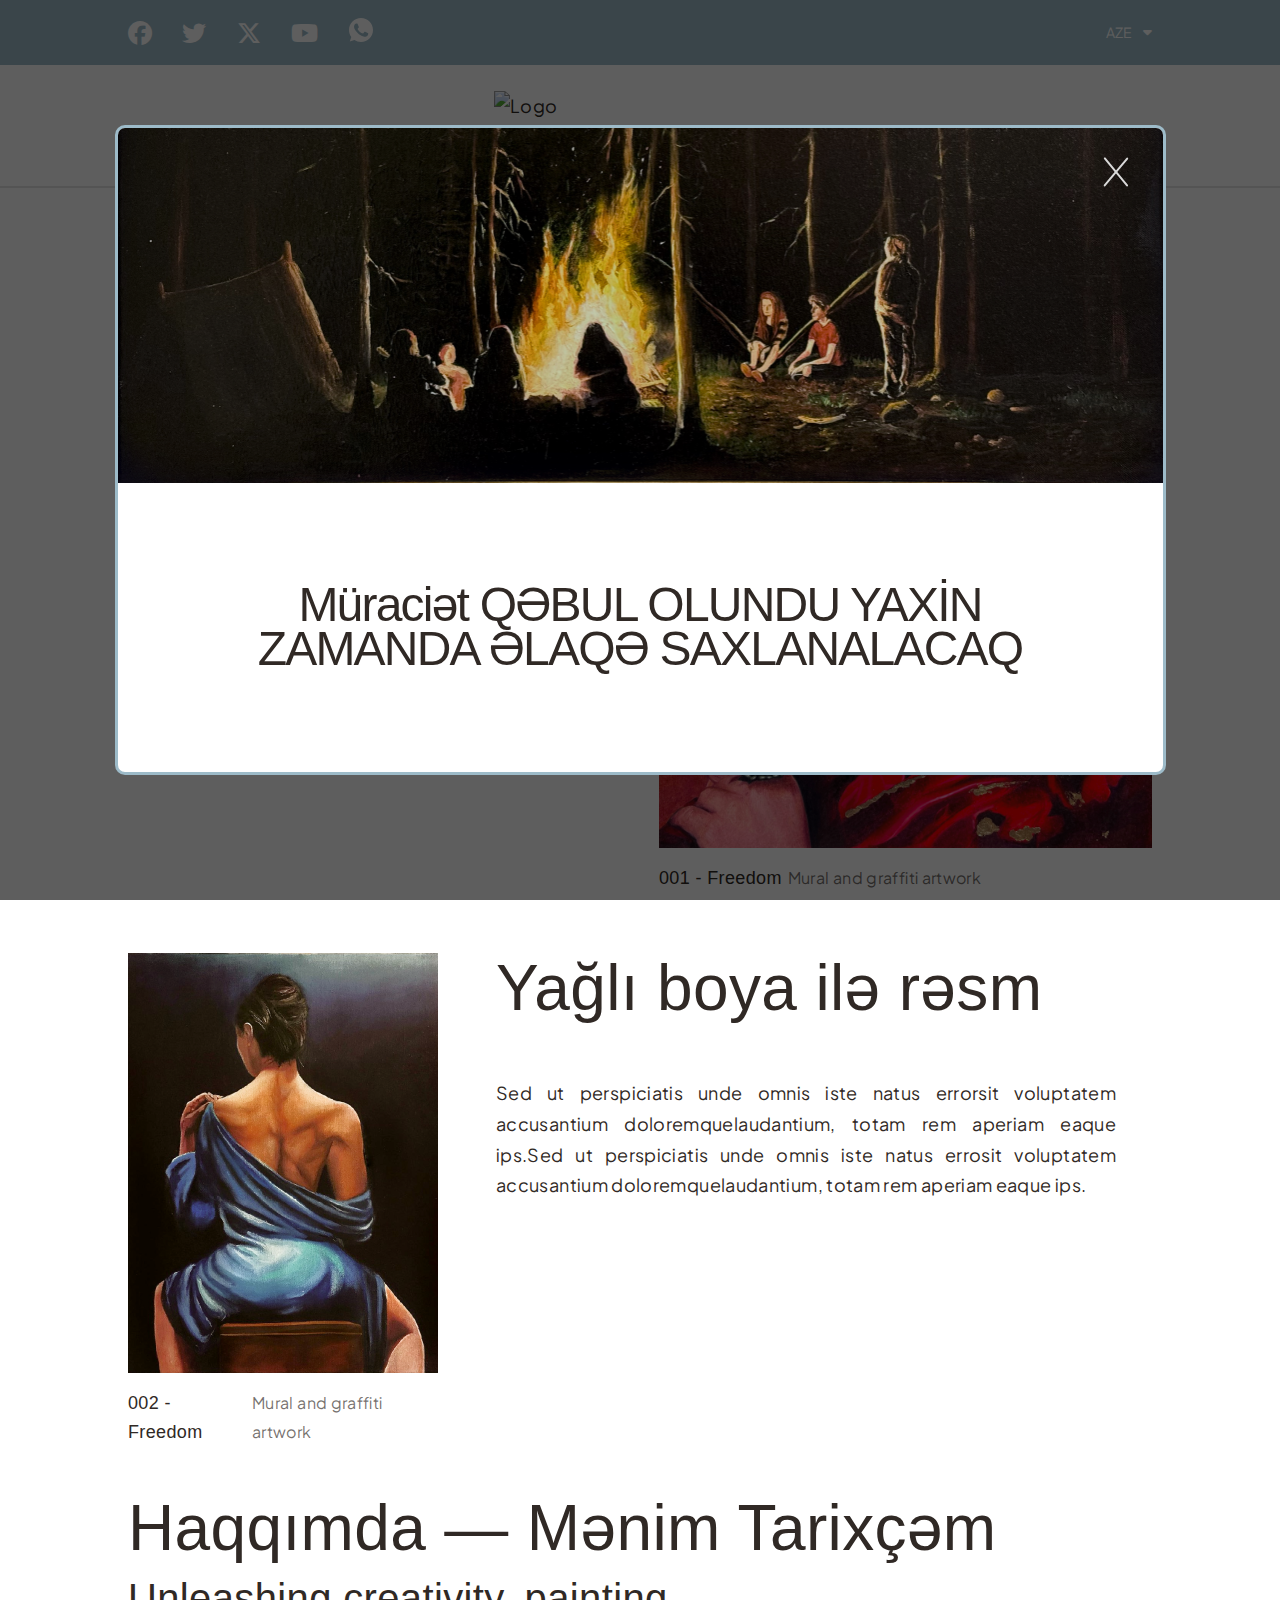
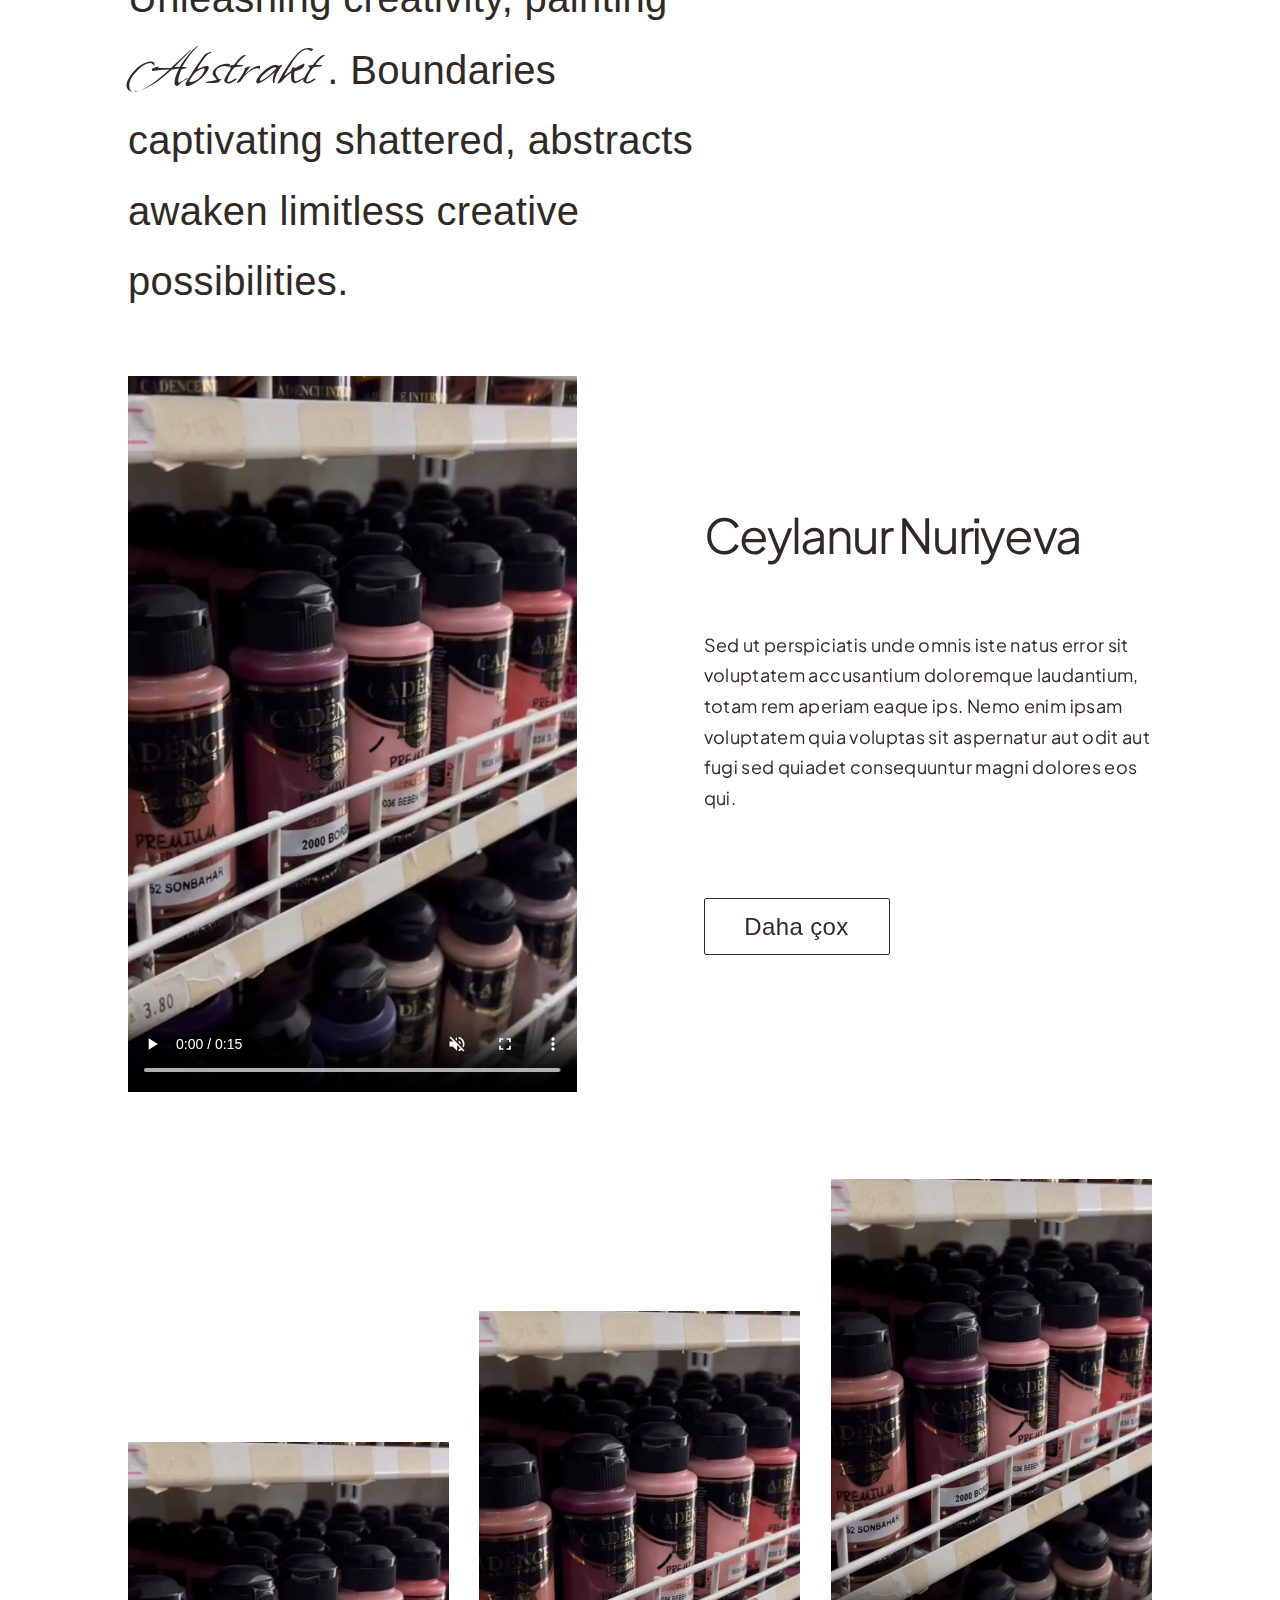
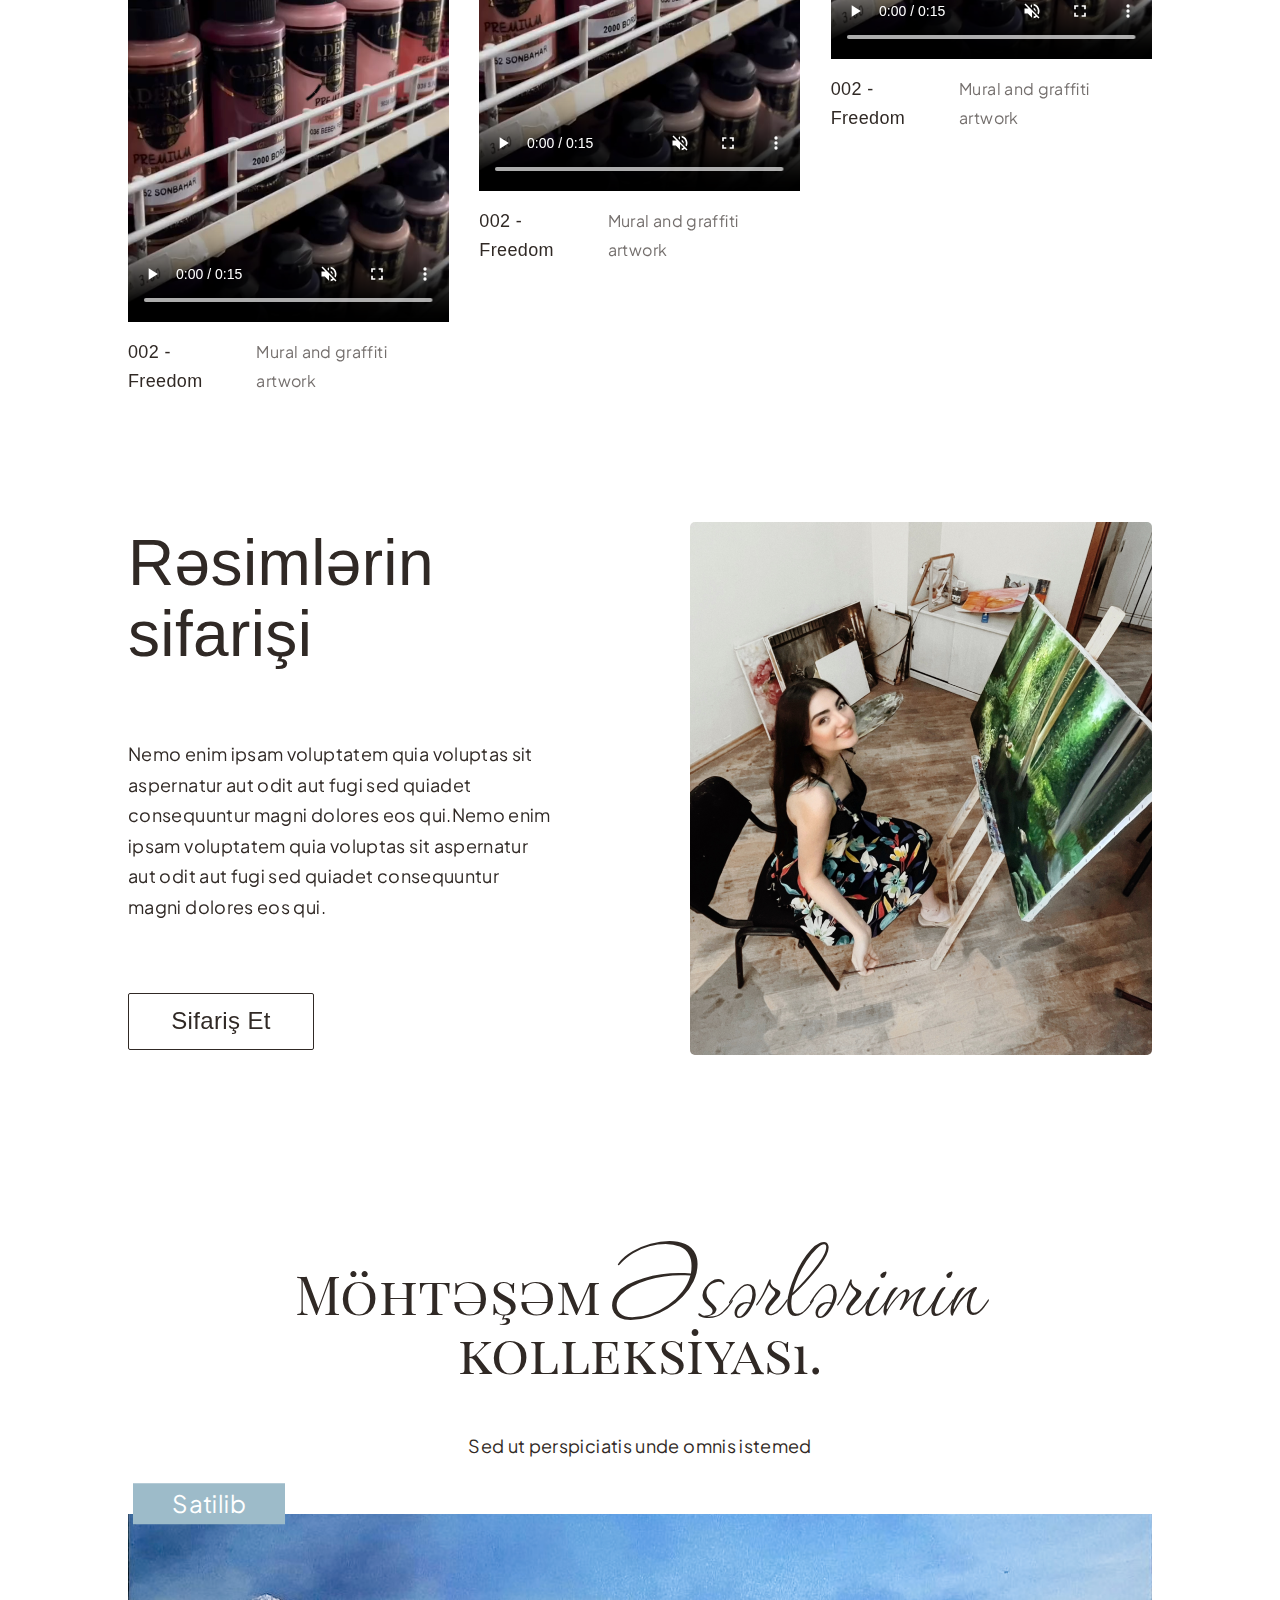
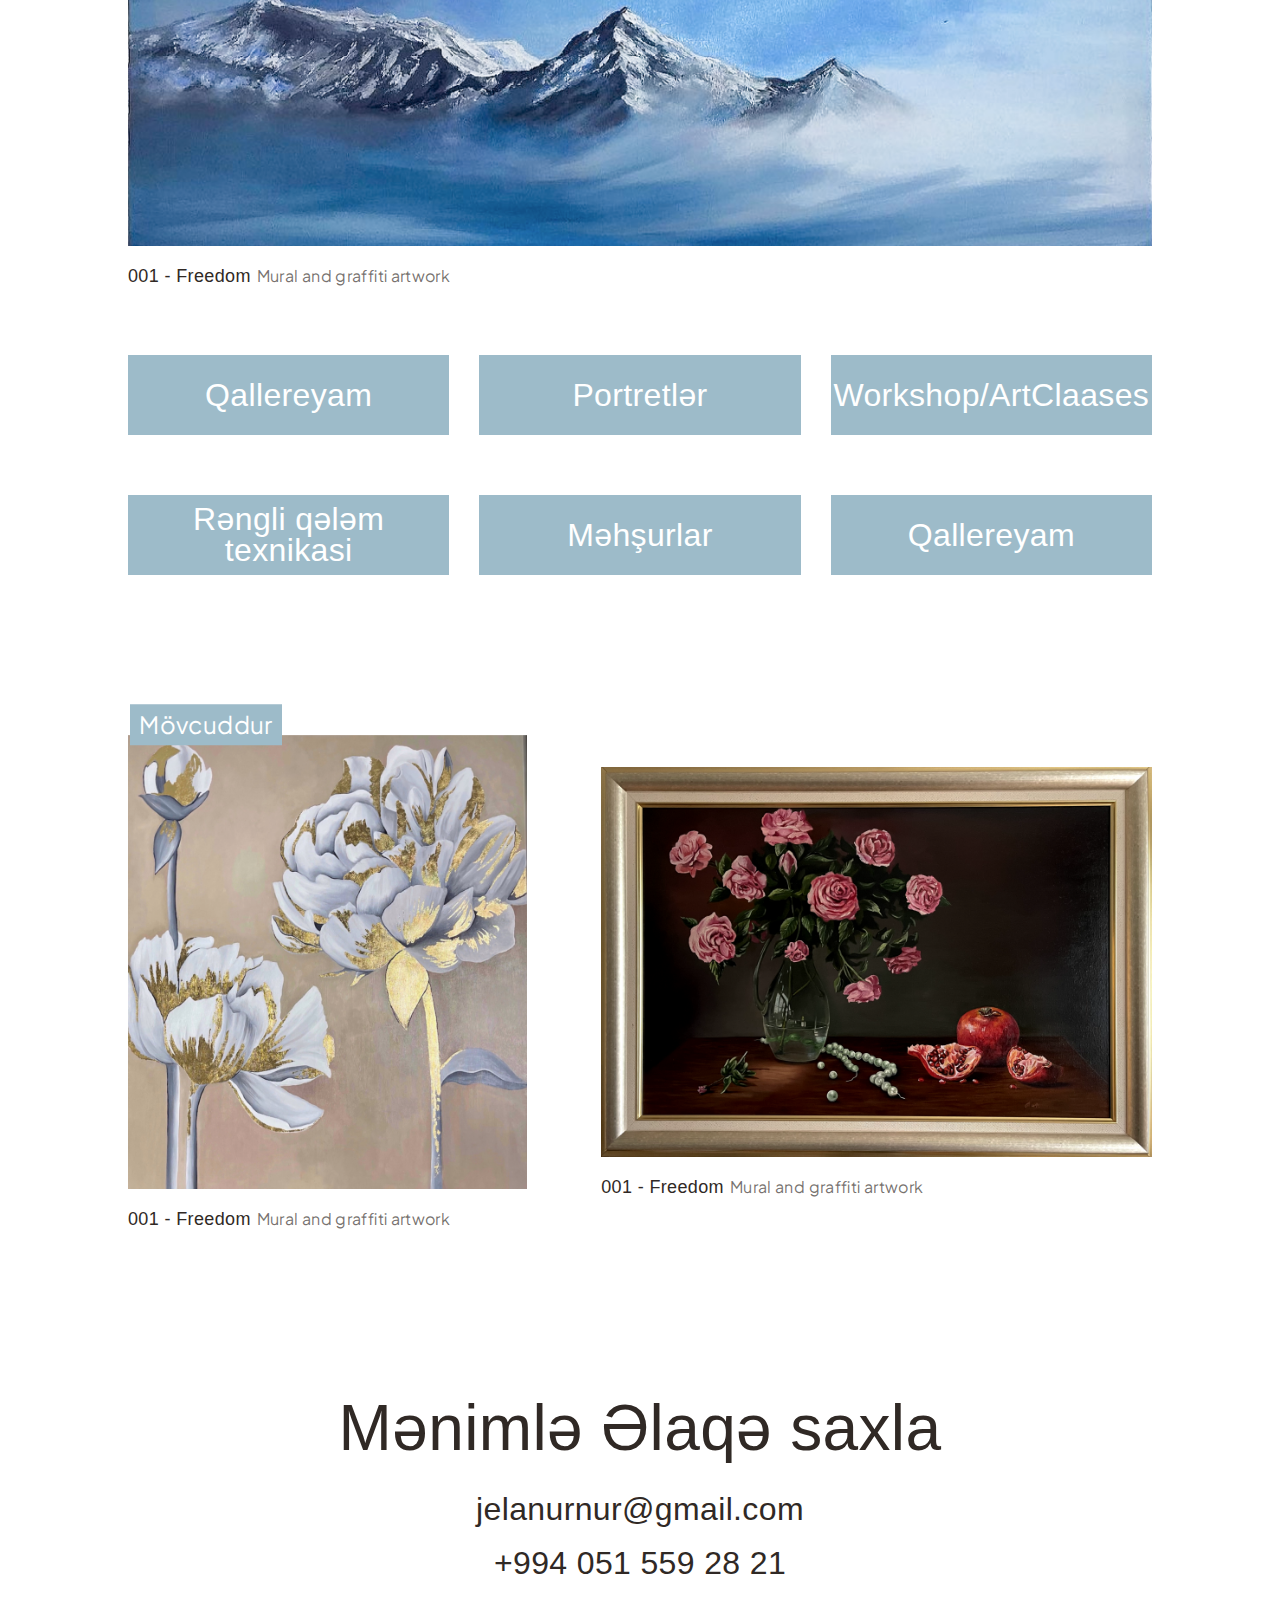
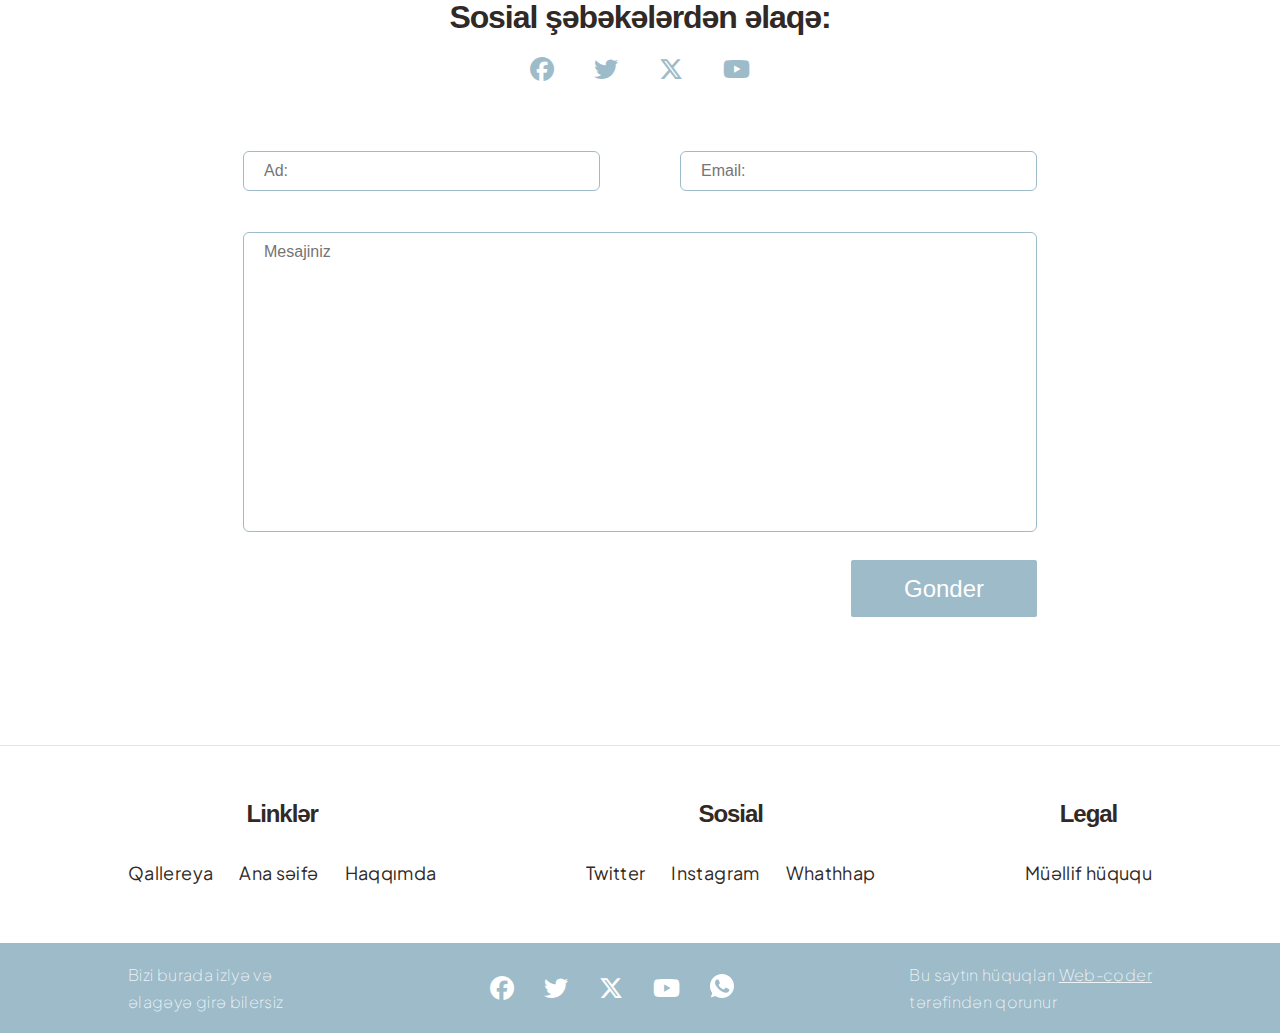
==== index.html @ 2c975b8e "contact page finished" ====
<!DOCTYPE html>
<html lang="az">
  <head>
    <meta charset="UTF-8" />
    <meta name="viewport" content="width=device-width, initial-scale=1.0" />

    <link
      href="https://fonts.googleapis.com/css2?family=Inter:wght@100..900&family=MuseoModerno:ital,wght@0,100..900;1,100..900&family=Playfair+Display+SC:ital,wght@0,400;0,700;0,900;1,400;1,700;1,900&family=Plus+Jakarta+Sans:ital,wght@0,200..800;1,200..800&family=Poppins:ital,wght@0,100;0,200;0,300;0,400;0,500;0,600;0,700;0,800;0,900;1,100;1,200;1,300;1,400;1,500;1,600;1,700;1,800;1,900&family=Waterfall&family=Whisper&display=swap"
      rel="stylesheet"
    />

    <link
      href="https://fonts.googleapis.com/css2?family=Katibeh&display=swap"
      rel="stylesheet"
    />

    <link
      href="https://fonts.cdnfonts.com/css/forum?styles=15505,169705"
      rel="stylesheet"
    />

    <link
      rel="stylesheet"
      href="https://cdnjs.cloudflare.com/ajax/libs/font-awesome/6.5.1/css/all.min.css"
    />

    <link rel="stylesheet" href="./assets/css/style.css" />
    <link rel="stylesheet" href="./assets/css/general.css" />
    <link rel="stylesheet" href="./assets/css/home.css" />

    <title>Ceylanur Homepage</title>
  </head>
  <body>
    <header class="header">
      <div class="page_top">
        <div class="container">
          <div class="header__top flex align-items-center">
            <div class="socials">
              <ul class="flex align-items-center">
                <li>
                  <a href=""><i class="fa-brands fa-facebook"></i></a>
                </li>
                <li>
                  <a href=""><i class="fa-brands fa-twitter"></i></a>
                </li>
                <li>
                  <a href=""><i class="fa-brands fa-x-twitter"></i></a>
                </li>
                <li>
                  <a href=""><i class="fa-brands fa-youtube"></i></a>
                </li>
                <li class="flex-center">
                  <a href="https://api.whatsapp.com/send?phone=994776432457">
                    <svg
                      width="24"
                      height="24"
                      viewBox="0 0 24 24"
                      fill="none"
                      xmlns="http://www.w3.org/2000/svg"
                    >
                      <path
                        fill-rule="evenodd"
                        clip-rule="evenodd"
                        d="M18.9852 16.9453C18.696 17.764 17.5464 18.4412 16.6296 18.6393C16.002 18.7725 15.1836 18.8779 12.426 17.7352C9.3288 16.452 5.028 11.8812 5.028 8.83945C5.028 7.29099 5.9208 5.48789 7.482 5.48789C8.2332 5.48789 8.3988 5.50254 8.646 6.09551C8.9352 6.79412 9.64081 8.51535 9.7248 8.6918C10.0716 9.41561 9.37199 9.83934 8.86439 10.4695C8.70239 10.6592 8.51881 10.8643 8.72401 11.2172C8.92801 11.5629 9.6336 12.7129 10.6704 13.6359C12.0096 14.8291 13.0956 15.21 13.4844 15.3721C13.7736 15.4921 14.1192 15.4641 14.3304 15.2385C14.598 14.9492 14.9304 14.4692 15.2688 13.9963C15.5076 13.6578 15.8112 13.6155 16.1292 13.7355C16.344 13.81 19.074 15.0778 19.1892 15.2807C19.2744 15.4283 19.2744 16.1267 18.9852 16.9453ZM12.0024 0H11.9964C5.38079 0 0 5.38242 0 12C0 14.624 0.846008 17.0584 2.28481 19.033L0.789606 23.492L5.40121 22.0184C7.29841 23.2739 9.5628 24 12.0024 24C18.618 24 24 18.6176 24 12C24 5.38242 18.618 0 12.0024 0Z"
                        fill="white"
                      />
                    </svg>
                  </a>
                </li>
              </ul>
            </div>
            <div class="header__top-langs">
              <ul>
                <li class="flex align-items-center">
                  AZE <i class="fa-solid fa-caret-down"></i>
                  <ul>
                    <li>AZE</li>
                    <li>RU</li>
                    <li>ENG</li>
                  </ul>
                </li>
              </ul>
            </div>
            <nav class="header__top-nav">
              <ul class="header__top-menu flex-center">
                <li><a href="">Ana səhifə</a></li>
                <li><a href="">Haqqimda</a></li>
                <li><a href="">Xidmətlər</a></li>
                <li><a href="">Qalereyam</a></li>
                <li><a href="">Əlaqə</a></li>
              </ul>
            </nav>
            <div class="plate plate1 flex-center">
              <svg
                class="burger"
                version="1.1"
                height="100"
                width="100"
                viewBox="0 0 100 100"
              >
                <path class="line line1" d="M 30,65 H 70" />
                <path
                  class="line line2"
                  d="M 70,50 H 30 C 30,50 18.644068,50.320751 18.644068,36.016949 C 18.644068,21.712696 24.988973,6.5812347 38.79661,11.016949 C 52.604247,15.452663 46.423729,62.711864 46.423729,62.711864 L 50.423729,49.152542 L 50.423729,16.101695"
                />
                <path
                  class="line line3"
                  d="M 30,35 H 70 C 70,35 80.084746,36.737688 80.084746,25.423729 C 80.084746,19.599612 75.882239,9.3123528 64.711864,13.559322 C 53.541489,17.806291 54.423729,62.711864 54.423729,62.711864 L 50.423729,49.152542 V 16.101695"
                />
              </svg>
              <svg
                class="x"
                version="1.1"
                height="100"
                width="100"
                viewBox="0 0 100 100"
              >
                <path class="line" d="M 34,32 L 66,68" />
                <path class="line" d="M 66,32 L 34,68" />
              </svg>
            </div>
          </div>
        </div>
      </div>
      <div class="header__logo">
        <a href="./index.html" alt="" class="header__logo-img">
          <img src="./assets/imgs/logo.png" alt="Logo" />
        </a>
      </div>
      <div class="page_name">Ana səhifə</div>
      <div class="header__bottom">
        <nav class="navbar">
          <ul class="navbar__menu flex align-items-center">
            <li page-name="index"><a href="./index.html">Ana səhifə</a></li>
            <li page-name="about"><a href="./about.html">Haqqimda</a></li>
            <li page-name="services">
              <a href="./services.html">Xidmətlər</a>
            </li>
            <li page-name="galery"><a href="./galery.html">Qalereyam</a></li>
            <li page-name="contact"><a href="./contact.html">Əlaqə</a></li>
            <div class="socials">
              <ul class="flex align-items-center">
                <li>
                  <a href=""><i class="fa-brands fa-facebook"></i></a>
                </li>
                <li>
                  <a href=""><i class="fa-brands fa-twitter"></i></a>
                </li>
                <li>
                  <a href=""><i class="fa-brands fa-telegram"></i></a>
                </li>
                <li>
                  <a href=""><i class="fa-brands fa-youtube"></i></a>
                </li>
                <li>
                  <a href="">
                    <svg
                      width="24"
                      height="24"
                      viewBox="0 0 24 24"
                      fill="none"
                      xmlns="http://www.w3.org/2000/svg"
                    >
                      <path
                        fill-rule="evenodd"
                        clip-rule="evenodd"
                        d="M18.9852 16.9453C18.696 17.764 17.5464 18.4412 16.6296 18.6393C16.002 18.7725 15.1836 18.8779 12.426 17.7352C9.3288 16.452 5.028 11.8812 5.028 8.83945C5.028 7.29099 5.9208 5.48789 7.482 5.48789C8.2332 5.48789 8.3988 5.50254 8.646 6.09551C8.9352 6.79412 9.64081 8.51535 9.7248 8.6918C10.0716 9.41561 9.37199 9.83934 8.86439 10.4695C8.70239 10.6592 8.51881 10.8643 8.72401 11.2172C8.92801 11.5629 9.6336 12.7129 10.6704 13.6359C12.0096 14.8291 13.0956 15.21 13.4844 15.3721C13.7736 15.4921 14.1192 15.4641 14.3304 15.2385C14.598 14.9492 14.9304 14.4692 15.2688 13.9963C15.5076 13.6578 15.8112 13.6155 16.1292 13.7355C16.344 13.81 19.074 15.0778 19.1892 15.2807C19.2744 15.4283 19.2744 16.1267 18.9852 16.9453ZM12.0024 0H11.9964C5.38079 0 0 5.38242 0 12C0 14.624 0.846008 17.0584 2.28481 19.033L0.789606 23.492L5.40121 22.0184C7.29841 23.2739 9.5628 24 12.0024 24C18.618 24 24 18.6176 24 12C24 5.38242 18.618 0 12.0024 0Z"
                        fill="white"
                      />
                    </svg>
                  </a>
                </li>
              </ul>
            </div>
          </ul>
        </nav>
      </div>
    </header>

    <main>
      <!-- Biography -->
      <section class="biography">
        <div class="container">
          <div class="biography__wrapper flex">
            <div class="biography__detail">
              <h1>Ceylanur <span>Nuriyeva</span></h1>
              <p>
                Sed ut perspiciatis unde omnis iste natus errorsit voluptatem
                accusantium doloremquelaudantium, totam rem aperiam eaque
                ips.Sed ut perspiciatis unde omnis iste natus errosit voluptatem
                accusantium doloremquelaudantium, totam rem aperiam eaque ips.
              </p>
            </div>
            <div class="biography__img">
              <div>
                <img src="./assets/imgs/biography-img.png" alt="" />
                <a
                  class="wp_contact flex-center"
                  href="https://api.whatsapp.com/send?phone=994776432457"
                  target="_blank"
                >
                  <i class="fa-brands fa-whatsapp"></i> WhatsApp
                </a>
              </div>
              <div class="picture__name flex align-items-center">
                <span>001 - Freedom</span>
                <span>Mural and graffiti artwork</span>
              </div>
            </div>
          </div>
          <div class="biography__wrapper bw2 flex">
            <div class="biography__img biography__img_hgt">
              <img src="./assets/imgs/homepage/yagli-boya.png" alt="" />
              <div class="picture__name flex align-items-center">
                <span>002 - Freedom</span>
                <span>Mural and graffiti artwork</span>
              </div>
            </div>
            <div class="biography__detail">
              <h2>Yağlı boya ilə rəsm</h2>
              <p>
                Sed ut perspiciatis unde omnis iste natus errorsit voluptatem
                accusantium doloremquelaudantium, totam rem aperiam eaque
                ips.Sed ut perspiciatis unde omnis iste natus errosit voluptatem
                accusantium doloremquelaudantium, totam rem aperiam eaque ips.
              </p>
            </div>
          </div>
        </div>
      </section>

      <!-- About -->
      <section class="about">
        <div class="container">
          <div class="about__top">
            <h2>Haqqımda — Mənim Tarixçəm</h2>
            <div>
              <p>
                Unleashing creativity, painting <span> Abstrakt </span>.
                Boundaries captivating shattered, abstracts awaken limitless
                creative possibilities.
              </p>
            </div>
          </div>
          <div class="about__bottom flex align-items-center">
            <div class="about__bottom-video">
              <video controls muted autoplay="false" name="media">
                <source
                  src="./assets/imgs/homepage/about_video.mp4"
                  type="video/mp4"
                />
              </video>
            </div>
            <div class="about__bottom-details">
              <h3>Ceylanur Nuriyeva</h3>
              <p>
                Sed ut perspiciatis unde omnis iste natus error sit voluptatem
                accusantium doloremque laudantium, totam rem aperiam eaque ips.
                Nemo enim ipsam voluptatem quia voluptas sit aspernatur aut odit
                aut fugi sed quiadet consequuntur magni dolores eos qui.
              </p>
              <a href="./about.html" class="btn flex-center">Daha çox</a>
            </div>
          </div>

          <div class="about__videos flex">
            <div class="about__video abv1">
              <video controls autoplay muted name="media">
                <source
                  src="./assets/imgs/homepage/about_video.mp4"
                  type="video/mp4"
                />
              </video>
              <div class="picture__name flex align-items-center">
                <span>002 - Freedom</span>
                <span>Mural and graffiti artwork</span>
              </div>
            </div>
            <div class="about__video abv2">
              <video controls autoplay muted name="media">
                <source
                  src="./assets/imgs/homepage/about_video.mp4"
                  type="video/mp4"
                />
              </video>
              <div class="picture__name flex align-items-center">
                <span>002 - Freedom</span>
                <span>Mural and graffiti artwork</span>
              </div>
            </div>
            <div class="about__video abv3">
              <video controls autoplay muted name="media">
                <source
                  src="./assets/imgs/homepage/about_video.mp4"
                  type="video/mp4"
                />
              </video>
              <div class="picture__name flex align-items-center">
                <span>002 - Freedom</span>
                <span>Mural and graffiti artwork</span>
              </div>
            </div>
          </div>
        </div>
      </section>

      <!-- Orders -->
      <section class="orders">
        <div class="container">
          <div class="orders__wrapper flex align-items-center">
            <div class="orders__details flex flex-direct-col">
              <h2>Rəsimlərin sifarişi</h2>
              <div>
                <p>
                  Nemo enim ipsam voluptatem quia voluptas sit aspernatur aut
                  odit aut fugi sed quiadet consequuntur magni dolores eos
                  qui.Nemo enim ipsam voluptatem quia voluptas sit aspernatur
                  aut odit aut fugi sed quiadet consequuntur magni dolores eos
                  qui.
                </p>
              </div>
              <a href="./order.html" class="btn flex-center">Sifariş Et</a>
            </div>
            <div class="orders__img">
              <img src="./assets/imgs/homepage/orders-img.png" alt="" />
            </div>
          </div>
        </div>
      </section>

      <!-- Collections -->
      <section class="collections">
        <div class="container">
          <div class="collections__title">
            <h2>Möhtəşəm <span>Əsərlərimin</span> kolleksiyası.</h2>
          </div>
          <div>Sed ut perspiciatis unde omnis istemed</div>
          <div class="collections__img">
            <img src="./assets/imgs/homepage/collections-img.png" alt="" />
            <div class="picture__name flex align-items-center">
              <span>001 - Freedom</span>
              <span>Mural and graffiti artwork</span>
            </div>
            <span class="status flex-center">Satilib</span>
          </div>
          <div class="collections__links">
            <a href="./galery.html" class="collections__link flex-center">
              Qallereyam
            </a>
            <a href="./galery.html" class="collections__link flex-center">
              Portretlər
            </a>
            <a href="./galery.html" class="collections__link flex-center">
              Workshop/ArtClaases
            </a>
            <a href="./galery.html" class="collections__link flex-center">
              Rəngli qələm texnikasi
            </a>
            <a href="./galery.html" class="collections__link flex-center">
              Məhşurlar
            </a>
            <a href="./galery.html" class="collections__link flex-center">
              Qallereyam
            </a>
          </div>
          <div class="collections__products flex-center">
            <div class="collections__art">
              <img src="./assets/imgs/homepage/collection-art-img.png" alt="" />
              <div class="picture__name flex align-items-center">
                <span>001 - Freedom</span>
                <span>Mural and graffiti artwork</span>
              </div>
              <span class="status flex-center">Mövcuddur</span>
            </div>
            <div class="collections__art">
              <img
                src="./assets/imgs/homepage/collection-art-img1.png"
                alt=""
              />
              <div class="picture__name flex align-items-center">
                <span>001 - Freedom</span>
                <span>Mural and graffiti artwork</span>
              </div>
            </div>
          </div>
        </div>
      </section>

      <!-- Contact -->
      <section class="contact">
        <div class="container">
          <div class="contact__top">
            <h2>Mənimlə Əlaqə saxla</h2>
            <div class="contact__details flex flex-direct-col">
              <a href="mailto:jelanurnur@gmai.com" target="_blank">
                jelanurnur@gmail.com
              </a>
              <a href="tel:994515592821">+994 051 559 28 21</a>
              <h4>Sosial şəbəkələrdən əlaqə:</h4>
              <ul class="contact__socials flex-center">
                <li>
                  <a href=""><i class="fa-brands fa-facebook"></i></a>
                </li>
                <li>
                  <a href=""><i class="fa-brands fa-twitter"></i></a>
                </li>
                <li>
                  <a href=""><i class="fa-brands fa-x-twitter"></i></a>
                </li>
                <li>
                  <a href=""><i class="fa-brands fa-youtube"></i></a>
                </li>
              </ul>
            </div>
          </div>
          <div class="contact__bottom">
            <form action="" class="contact__form">
              <div class="contact__form-inputs flex align-items-center">
                <input type="text" name="" id="" placeholder="Ad:" />
                <input type="email" name="" id="" placeholder="Email:" />
              </div>
              <textarea name="" id="" placeholder="Mesajiniz"></textarea>
              <button class="flex-center btn">Gonder</button>
            </form>
          </div>
        </div>
      </section>

      <!-- Modal -->
      <div class="backdrop flex-center flex-direct-col">
        <div class="modal">
          <div class="modal__img">
            <img src="./assets/imgs/homepage/modal-img.png" alt="" />
            <button id="modal_close" type="button">
              <svg
                width="52"
                height="52"
                viewBox="0 0 52 52"
                fill="none"
                xmlns="http://www.w3.org/2000/svg"
              >
                <rect
                  x="14.9668"
                  y="11.0234"
                  width="37"
                  height="2"
                  rx="1"
                  transform="rotate(50.5995 14.9668 11.0234)"
                  fill="#D9D9D9"
                />
                <rect
                  x="38.5898"
                  y="12.4219"
                  width="37"
                  height="2"
                  rx="1"
                  transform="rotate(129.984 38.5898 12.4219)"
                  fill="#D9D9D9"
                />
              </svg>
            </button>
          </div>
          <div class="modal__content">
            <h3>Müraciət QƏBUL OLUNDU YAXİN ZAMANDA ƏLAQƏ SAXLANALACAQ</h3>
          </div>
        </div>
      </div>
    </main>

    <footer class="footer">
      <div class="container">
        <nav class="footer__nav">
          <ul class="footer__navmenu flex">
            <li>
              <h4>Linklər</h4>
              <ul class="flex">
                <li><a href="./galery.html">Qallereya</a></li>
                <li><a href="./index.html">Ana səifə</a></li>
                <li><a href="./about.html">Haqqımda</a></li>
              </ul>
            </li>
            <li>
              <h4>Sosial</h4>
              <ul class="flex">
                <li><a href="">Twitter</a></li>
                <li><a href="">Instagram</a></li>
                <li><a href="">Whathhap</a></li>
              </ul>
            </li>
            <li>
              <h4>Legal</h4>
              <ul class="flex">
                <li><a href="./galery.html">Müəllif hüququ</a></li>
              </ul>
            </li>
          </ul>
        </nav>
      </div>
      <div class="footer__bottom">
        <div class="container">
          <div class="footer__bottom-wrapper flex align-items-center">
            <div>Bizi burada izlyə və əlagəyə girə bilersiz</div>
            <div class="socials">
              <ul class="flex align-items-center">
                <li>
                  <a href=""><i class="fa-brands fa-facebook"></i></a>
                </li>
                <li>
                  <a href=""><i class="fa-brands fa-twitter"></i></a>
                </li>
                <li>
                  <a href=""><i class="fa-brands fa-x-twitter"></i></a>
                </li>
                <li>
                  <a href=""><i class="fa-brands fa-youtube"></i></a>
                </li>
                <li class="flex-center">
                  <a href="https://api.whatsapp.com/send?phone=994776432457">
                    <svg
                      width="24"
                      height="24"
                      viewBox="0 0 24 24"
                      fill="none"
                      xmlns="http://www.w3.org/2000/svg"
                    >
                      <path
                        fill-rule="evenodd"
                        clip-rule="evenodd"
                        d="M18.9852 16.9453C18.696 17.764 17.5464 18.4412 16.6296 18.6393C16.002 18.7725 15.1836 18.8779 12.426 17.7352C9.3288 16.452 5.028 11.8812 5.028 8.83945C5.028 7.29099 5.9208 5.48789 7.482 5.48789C8.2332 5.48789 8.3988 5.50254 8.646 6.09551C8.9352 6.79412 9.64081 8.51535 9.7248 8.6918C10.0716 9.41561 9.37199 9.83934 8.86439 10.4695C8.70239 10.6592 8.51881 10.8643 8.72401 11.2172C8.92801 11.5629 9.6336 12.7129 10.6704 13.6359C12.0096 14.8291 13.0956 15.21 13.4844 15.3721C13.7736 15.4921 14.1192 15.4641 14.3304 15.2385C14.598 14.9492 14.9304 14.4692 15.2688 13.9963C15.5076 13.6578 15.8112 13.6155 16.1292 13.7355C16.344 13.81 19.074 15.0778 19.1892 15.2807C19.2744 15.4283 19.2744 16.1267 18.9852 16.9453ZM12.0024 0H11.9964C5.38079 0 0 5.38242 0 12C0 14.624 0.846008 17.0584 2.28481 19.033L0.789606 23.492L5.40121 22.0184C7.29841 23.2739 9.5628 24 12.0024 24C18.618 24 24 18.6176 24 12C24 5.38242 18.618 0 12.0024 0Z"
                        fill="white"
                      />
                    </svg>
                  </a>
                </li>
              </ul>
            </div>
            <div class="footer__copy">
              Bu saytın hüquqları
              <a href="https://webcoder.az/" target="_blank">Web-coder</a>
              tərəfindən qorunur
            </div>
          </div>
        </div>
      </div>
    </footer>

    <script src="./assets/js/general.js"></script>
    <script src="./assets/js/contact.js"></script>
  </body>
</html>
---- assets/css/style.css ----
*,
*::after,
*::before {
  margin: 0;
  padding: 0;
  border: 0;
  outline: 0;
  box-sizing: inherit;
}

html {
  box-sizing: border-box;
  /* 10/16*100%=62.5% --> 1rem=10px */
  font-size: 62.5%;
}

/* @font-face {
  font-family: "Forum";
  src: local("Forum"), url(../fonts/Forum-Regular.ttf) format("truetype"),
    url(../fonts/Forum-Regular.otf) format("opentype");
} */

:root {
  --color-main: #9dbbc9;
  --color-brown: #302925;
  --color-light-brown: rgba(48, 41, 37, 0.67);
  --color-white: #ffffff;
  --color-active: #f39e84;
  --color-green: #29bb5b;

  --container-width-lg: 120rem;

  --main-font: "Plus Jakarta Sans", sans-serif, serif;
  --secondary-font: "Forum", sans-serif;
  --third-font: "Playfair Display SC", sans-serif, serif;
  --fourth-font: "Waterfall", sans-serif, serif;
  --fifth-font: "Whisper", cursive, sans-serif, serif;
  --sixth-font: "Katibeh", sans-serif, serif;
}

body {
  font-family: var(--main-font);
  font-size: 1.8rem;
  font-style: normal;
  font-weight: 400;
  line-height: 170%;
  letter-spacing: 0.02em;

  background-color: var(--color-white);
  color: var(--color-brown);
}

h1 {
  font-family: var(--third-font);
  font-size: clamp(4.8rem, 10vw, 9.6rem);
  font-weight: 400;
  line-height: 119%;
}

h2 {
  font-family: var(--secondary-font);
  font-size: clamp(3.6rem, 5vw, 6.4rem);
  font-weight: 400;
  line-height: 110%;
}

h3 {
  font-family: var(--main-font);
  font-weight: 400;
  font-size: clamp(3.2rem, 5vw, 4.8rem);
  line-height: 93%;
  letter-spacing: -1.786px;
}

h4 {
  font-family: var(--secondary-font);
  font-size: 2.4rem;
  font-weight: 700;
  line-height: 2.8rem; /* 116.667% */
  letter-spacing: -1.071px;
}

.container {
  max-width: var(--container-width-lg);
  width: 80%;
  margin: 0 auto;
}

img,
video {
  display: block;
  width: 100%;
  height: 100%;
  object-fit: cover;
}

a {
  text-decoration: none;
  color: inherit;
}

button {
  cursor: pointer;
  background-color: transparent;
}

ul,
ol {
  list-style: none;
}

/* @media (max-width: 1200px) {
  .container {
    padding: 0 2rem;
  }
} */

@media (max-width: 480px) {
  h1 {
    font-size: 4.8rem;
  }

  /* h2 {
    font-size: 2.1rem;
  }

  h3 {
    font-size: 2.4rem;
    line-height: 2.8rem;
  }

  h4 {
    font-size: 1.6rem;
  } */
}
---- assets/css/general.css ----
/* custom most using classes */

.flex {
  display: flex;
}

.align-items-center {
  align-items: center;
}

.justify-content-center {
  justify-content: center;
}

.flex-center {
  display: flex;
  align-items: center;
  justify-content: center;
}

.flex-direct-col {
  flex-direction: column;
}

.btn {
  width: 18.6rem;
  height: 5.7rem;
  color: var(--color-brown);
  border: 0.1rem solid var(--color-brown);
  border-radius: 0.2rem;
  transition: 300ms;
  font-family: var(--secondary-font);
  font-size: 2.4rem;
}

.btn:hover,
.btn:active {
  background-color: var(--color-active);
  border-color: var(--color-active);
}

/* header */

/* .header {
  position: relative;
} */

.page_top {
  background-color: var(--color-main);
  padding: 1.7rem 0;
  position: relative;
}

.header__top {
  color: var(--color-white);
  justify-content: space-between;
}

.socials ul {
  font-size: 2.4rem;
  gap: 3rem;
}

.socials a {
  color: var(--color-white);
  transition: 300ms;
}

.socials > ul > li > a:hover {
  color: var(--color-active);
}

.socials > ul > li > a:hover > svg > path {
  fill: var(--color-active);
}

.header__top-langs > ul {
  position: relative;
  font-size: 1.4rem;
  line-height: 136%;
}

.header__top-langs > ul > li {
  gap: 1rem;
}

.header__top-langs > ul > li > ul {
  opacity: 0;
  position: absolute;
  top: 155%;
  left: 0;
  background-color: var(--color-main);
  border-radius: 0.4rem;
  transform: translateX(-15%);
  transition: 0.4s all ease;
  cursor: pointer;
}

.header__top-langs > ul > li:hover > ul {
  opacity: 1;
}

.header__top-langs > ul > li > ul > li {
  padding: 0.8rem 1.9rem;
  border-bottom: 0.1rem solid var(--color-white);
  cursor: pointer;
}

.header__top-nav {
  display: none;
  font-size: 1.6rem;
  line-height: 130%;
  letter-spacing: 0.05em;
  background-color: var(--color-main);
  position: absolute;
  top: 100%;
  left: 0;
  width: 100%;
  font-family: var(--secondary-font);
}

.header__top-nav.active {
  display: block;
}

.header__top-menu {
  column-gap: 3rem;
  padding: 1rem;
}

.header__top-menu a {
  color: var(--color-white);
}

/* hamburger styles */

.plate {
  display: none;
  width: 50px;
  height: 60px;
  cursor: pointer;
}

.plate svg {
  width: 50px;
  height: 60px;
  position: absolute;
}

.burger {
  filter: url(#gooeyness);
}

.x {
  transform: scale(0);
  transition: transform 400ms;
}

.line {
  fill: none;
  stroke: var(--color-white);
  stroke-width: 6px;
  stroke-linecap: round;
  stroke-linejoin: round;
  transform-origin: 50%;
  transition: stroke-dasharray 500ms 200ms, stroke-dashoffset 500ms 200ms,
    transform 500ms 200ms;
}

.x .line {
  stroke-width: 5.5px;
}

/* First plate */
.plate1 .line2 {
  stroke-dasharray: 40 200;
  stroke-dashoffset: 0px;
}

.plate1 .line3 {
  stroke-dasharray: 40 179;
  stroke-dashoffset: 0px;
}

.active .line {
  transition: stroke-dasharray 500ms, stroke-dashoffset 500ms, transform 500ms;
}

.active.plate1 .line1 {
  transform: scale(0, 1);
  transition: transform 500ms 100ms;
}

.active.plate1 .line2 {
  stroke-dasharray: 5px 200;
  stroke-dashoffset: -164px;
}

.active.plate1 .line3 {
  stroke-dasharray: 5px 179;
  stroke-dashoffset: -142px;
}

.active .x {
  transform: scale(1);
  transition: transform 400ms 350ms;
}

/* hamburger ended */

.header__logo {
  padding: 2.6rem;
}

.header__logo-img {
  display: block;
  width: 29.2rem;
  margin: 0 auto;
}

/* page name */

.page_name {
  font-size: clamp(2rem, 5vw, 3.2rem);
  font-family: var(--secondary-font);
  text-align: center;
  margin-top: 2.6rem;
  display: none;
}

.header__bottom {
  border-bottom: 0.2rem solid rgb(0, 0, 0, 0.1);
  padding-bottom: 0.85rem;
}

/* navbar */

.navbar__menu {
  max-width: 100rem;
  margin: 0 auto;
  font-family: var(--secondary-font);
  justify-content: space-between;
  padding: 0 2rem;
  text-transform: uppercase;
}

.navbar__menu .socials {
  display: none;
}

.navbar__menu > li > a {
  color: var(--color-brown);
}

.navbar__menu > li.active > a,
.navbar__menu > li > a:hover {
  color: var(--color-active);
}

/* footer */

.footer {
  margin-top: 12.8rem;
  border-top: 0.1rem solid rgba(0, 0, 0, 0.1);
}

.footer__nav {
  padding: 5.4rem 0;
}

.footer__navmenu {
  text-align: center;
  justify-content: space-between;
  flex-wrap: wrap;
  gap: 3.1rem;
}

.footer__navmenu > li > ul {
  column-gap: 2.6rem;
  margin-top: 3rem;
}

.footer__bottom {
  padding: 1.8rem 0;
  background-color: var(--color-main);
  color: var(--color-white);
  font-weight: 200;
  font-size: 1.6rem;
  line-height: 170%;
  color: rgba(255, 255, 255, 0.82);
}

.footer__bottom-wrapper {
  justify-content: space-between;
  gap: 4.6rem 17.5rem;
}

.footer__copy a {
  text-decoration: underline;
}

.footer__copy a:hover {
  text-decoration: initial;
}

/* contact */

.contact__top {
  margin-top: 16rem;
  text-align: center;
  font-family: var(--secondary-font);
}

.contact__details {
  margin-top: 3rem;
  row-gap: 2.4rem;
  font-size: clamp(2.4rem, 5vw, 3.2rem);
}

.contact__details h4 {
  font-size: inherit;
}

.contact__socials {
  column-gap: 4rem;
  font-size: 2.4rem;
  color: var(--color-main);
}

.contact__form {
  margin: 6.5rem auto 0;
  max-width: 79.4rem;
}

.contact__form-inputs {
  column-gap: 8rem;
  height: 4rem;
  width: 100%;
}

.contact__form-inputs > input,
.contact__form textarea {
  border: 0.1rem solid var(--color-main);
  border-radius: 0.6rem;
  padding: 1rem 2rem;
  font-family: var(--secondary-font);
  font-size: 1.6rem;
}

.contact__form-inputs > input {
  flex: 1;
  height: 100%;
}

.contact__form > textarea {
  margin-top: 4.1rem;
  width: 100%;
  resize: none;
  height: 30rem;
}

.contact__form > button {
  margin-top: 2rem;
  background-color: var(--color-main);
  border: 0;
  color: var(--color-white);
  margin-left: auto;
}

/* modal */

.backdrop {
  display: none;
  position: fixed;
  background-color: rgba(0, 0, 0, 0.63);
  height: 100vh;
  top: 0;
  left: 0;
  width: 100%;
}

.backdrop.active {
  display: flex;
}

.modal {
  max-width: 105.1rem;
  background-color: var(--color-white);
  border: 0.3rem solid var(--color-main);
  border-radius: 1rem;
  overflow: hidden;
}

.modal__img {
  flex: 1;
  max-height: 35.5rem;
  position: relative;
}

.modal__img img {
  object-fit: contain;
  object-position: center;
}

.modal__content {
  padding: 10rem;
  flex: 1;
  text-align: center;
}

.modal__content h3 {
  font-family: var(--secondary-font);
}

#modal_close {
  position: absolute;
  top: 5%;
  right: 2%;
  z-index: 10;
  /* color: rgb(217, 217, 217); */
  /* font-size: 2.5rem; */
}

/* responsive */

@media only screen and (max-width: 992px) {
  .footer__bottom-wrapper {
    column-gap: 4rem;
  }
}

@media only screen and (max-width: 930px) {
  .footer__navmenu {
    justify-content: center;
  }
}

@media only screen and (max-width: 768px) {
  .header__top-langs {
    order: -1;
  }

  .plate {
    display: block;
  }

  .page_name {
    display: block;
  }

  .navbar {
    opacity: 0;
    background-color: var(--color-main);
    position: absolute;
    top: 9.4rem;
    width: 100%;
    height: 100vh;
    transition: 300ms;
    padding: 1.7rem 0;
    z-index: 99;
  }

  .navbar__menu > li > a {
    color: var(--color-white);
  }

  .footer__bottom-wrapper {
    justify-content: center;
    flex-wrap: wrap;
  }
}

@media only screen and (max-width: 600px) {
  .modal__content {
    padding: 4rem;
  }
}

@media only screen and (max-width: 500px) {
  .socials {
    display: none;
  }

  .header__logo-img {
    width: 23rem;
  }

  .navbar.active {
    opacity: 1;
  }

  .navbar .navbar__menu {
    flex-direction: column;
    row-gap: 3.4rem;
    justify-content: stretch;
  }

  body:has(.navbar.active) {
    overflow: hidden;
  }

  .navbar.active .navbar__menu .socials {
    display: block;
  }

  .footer__navmenu ul {
    flex-wrap: wrap;
    justify-content: center;
  }

  .footer__bottom-wrapper > .socials {
    display: block;
  }
}

@media only screen and (max-width: 296px) {
  .footer__bottom-wrapper .socials ul {
    flex-direction: column;
  }
}
---- assets/css/home.css ----
/* biography */

.biography {
  margin-top: 4.4rem;
}

.biography__wrapper {
  column-gap: 3.8rem;
}

.bw2 {
  margin-top: 6rem;
  justify-content: flex-start;
  column-gap: 5.8rem;
  max-width: 98.8rem;
}

.biography__wrapper > div {
  flex: 1;
}

.bw2 > .biography__detail {
  flex: 2;
}

.biography__detail > h1 {
  display: flex;
  flex-direction: column;
  gap: 5.5rem;
}

.biography__detail > h1 > span {
  align-self: flex-end;
}

.biography__detail > p {
  text-align: justify;
  margin-top: 5.5rem;
}

.biography__img div:first-child {
  position: relative;
}

.wp_contact {
  display: none;
  background-color: var(--color-white);
  box-shadow: 1px 3px 6px 0 rgba(0, 0, 0, 0.14),
    2px 11px 11px 0 rgba(0, 0, 0, 0.12), 5px 24px 15px 0 rgb(0, 0, 0, 0.07),
    10px 42px 17px 0 rgba(0, 0, 0, 0.02), 15px 66px 19px 0 rgba(0, 0, 0, 0);
  position: absolute;
  bottom: 0;
  right: 2%;
  transform: translateY(50%);
  border-radius: 0.6rem;
  width: 13.9rem;
  height: 3.5rem;
  column-gap: 1.4rem;
  color: var(--color-green);
  font-family: var(--sixth-font);
  font-size: 2rem;
}

.wp_contact:hover {
  background-color: var(--color-green);
  color: var(--color-white);
}

.biography__img_hgt {
  flex: 1;
  height: 42rem;
}

.picture__name {
  margin-top: 1.6rem;
  line-height: 160%;
  column-gap: 0.6rem;
}

.picture__name > span:first-child {
  font-family: var(--secondary-font);
}

.picture__name > span:last-child {
  font-size: 1.6rem;
  color: rgba(48, 41, 37, 0.67);
}

/* about */

.about__top {
  margin-top: 12rem;
}

.about__top > div > p {
  font-size: 4rem;
  font-family: var(--secondary-font);
  max-width: 61.3rem;
  line-height: 176%;
}

.about__top > div > p > span {
  font-size: 6.4rem;
  font-family: var(--fifth-font);
}

.about__bottom {
  margin-top: 6rem;
  column-gap: 12.7rem;
}

.about__bottom > div {
  flex: 1;
}

.about__bottom-video {
  height: 71.6rem;
}

.about__bottom-details p {
  margin-top: 7.2rem;
}

.about__bottom-details a {
  margin-top: 8.5rem;
}

.about__videos {
  height: 74.3rem;
  margin-top: 8.7rem;
  gap: 3rem;
}

.about__video {
  flex: 1;
  height: 48rem;
}

.abv1 {
  align-self: flex-end;
}

.abv2 {
  align-self: center;
}

.abv3 {
  align-self: flex-start;
}

/* orders */

.orders__wrapper {
  margin-top: 20rem;
  gap: 10rem;
}

.orders__wrapper > div {
  flex: 1;
}

.orders__details {
  gap: 7rem;
}

.orders__details p {
  font-size: 1.8rem;
  line-height: 170%;
  max-width: 42.4rem;
}

.orders__img {
  height: 53.3rem;
  border-radius: 0.5rem;
  overflow: hidden;
}

/* collections */

.collections__title {
  margin-top: 19.3rem;
  text-align: center;
}

.collections__title h2 {
  font-family: var(--third-font);
  font-size: clamp(3.2rem, 5vw, 5.3rem);
}

.collections__title > h2 > span {
  font-family: var(--fourth-font);
  font-size: clamp(6.4rem, 10vw, 12.8rem);
}

.collections > .container > div:nth-child(2) {
  margin-top: 5rem;
  text-align: center;
}

.collections__img {
  margin-top: 5.2rem;
  position: relative;
}

.status {
  font-size: clamp(1.4rem, 5vw, 2.4rem);
  position: absolute;
  top: 0;
  left: 0.5%;
  transform: translateY(-75%);
  background-color: var(--color-main);
  color: var(--color-white);
  width: 15.2rem;
  height: 4.1rem;
}

.collections__links {
  margin-top: 6.4rem;
  display: grid;
  grid-template-columns: repeat(auto-fit, minmax(min(100%, 27.5rem), 1fr));
  column-gap: 3rem;
  row-gap: 6rem;
}

.collections__link {
  text-align: center;
  background-color: var(--color-main);
  height: 8rem;
  color: var(--color-white);
  font-family: var(--secondary-font);
  font-size: clamp(2.4rem, 5vw, 3.2rem);
  transition: 300ms;
}

.collections__link:hover {
  background-color: transparent;
  color: var(--color-brown);
  border: 0.1rem solid var(--color-brown);
}

.collections__products {
  margin-top: 16rem;
  gap: 7.4rem;
}

.collections__art {
  position: relative;
}

/* responsive */

@media (max-width: 1024px) {
  .about__bottom {
    column-gap: 2.1rem;
  }

  .about__bottom-video {
    height: 52rem;
  }

  .about__bottom-details p {
    margin-top: 6.8rem;
  }

  .about__bottom-details a {
    margin-top: 7rem;
  }

  .orders__wrapper {
    gap: 2rem;
  }

  .orders__details {
    gap: 4rem;
  }

  .orders__img {
    height: 43.2rem;
  }
}

@media (max-width: 992px) {
  .biography__wrapper {
    flex-direction: column;
    row-gap: 9rem;
  }

  .bw2 {
    column-gap: 3rem;
    flex-direction: row;
  }
  .biography__detail h1 {
    gap: 2rem;
  }

  .biography__img {
    order: -1;
  }

  .about__top {
    display: none;
  }

  .about__bottom-video {
    order: 2;
  }

  .about__video {
    height: 30rem;
  }
}

@media (max-width: 768px) {
  .picture__name {
    flex-direction: column;
  }

  .wp_contact {
    display: flex;
  }

  .bw2 {
    flex-direction: column;
  }

  .about__bottom {
    flex-direction: column;
  }

  .about__bottom-video {
    order: 0;
    height: 45.6rem;
  }

  .about__bottom-details {
    margin-top: 7.4rem;
  }

  .about__videos {
    flex-direction: column;
    gap: 12rem;
  }

  .about__video {
    height: 36.5rem;
    width: 100%;
    align-self: center;
  }

  .orders__wrapper {
    margin-top: 68rem;
    flex-direction: column;
    gap: 5.4rem;
  }

  .collections__products {
    flex-direction: column;
  }

  .contact__form > textarea {
    margin-top: 9rem;
    height: 21.3rem;
  }

  .contact__form-inputs {
    flex-wrap: wrap;
    row-gap: 2.5rem;
  }
}
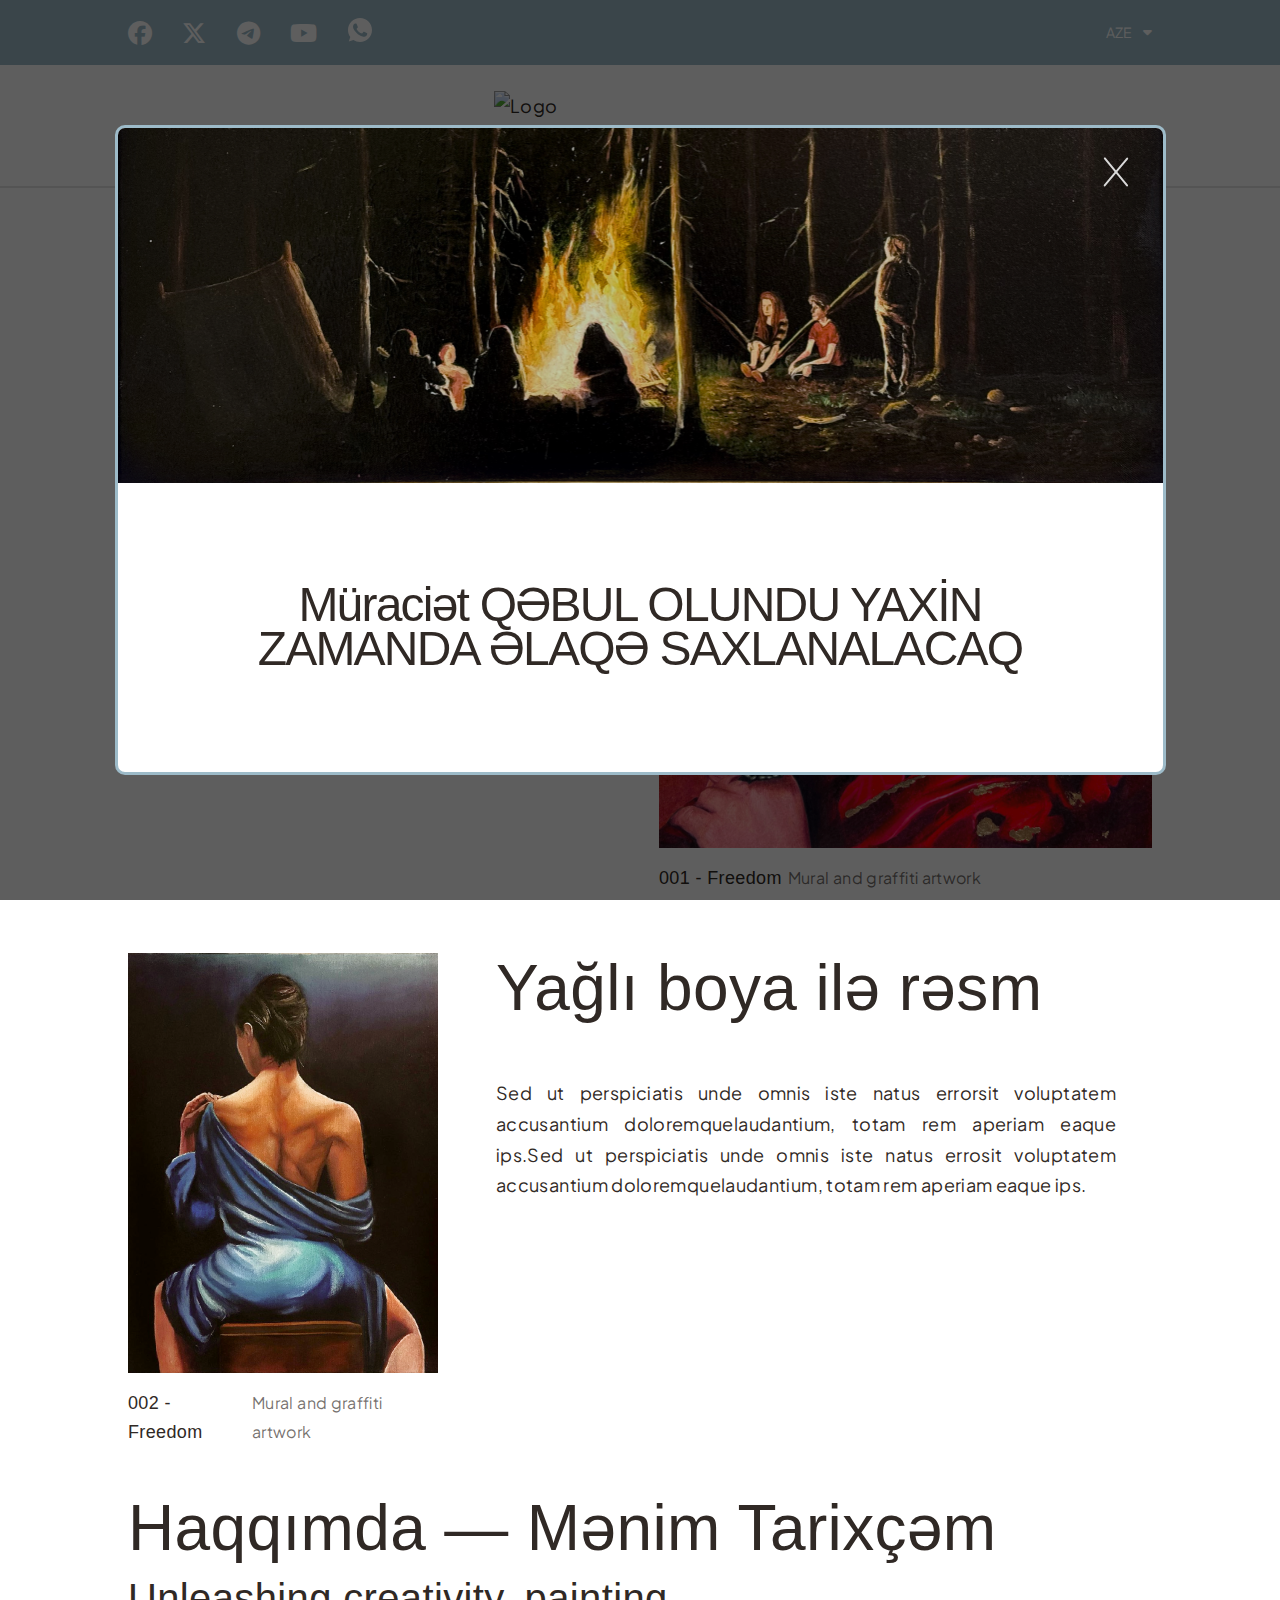
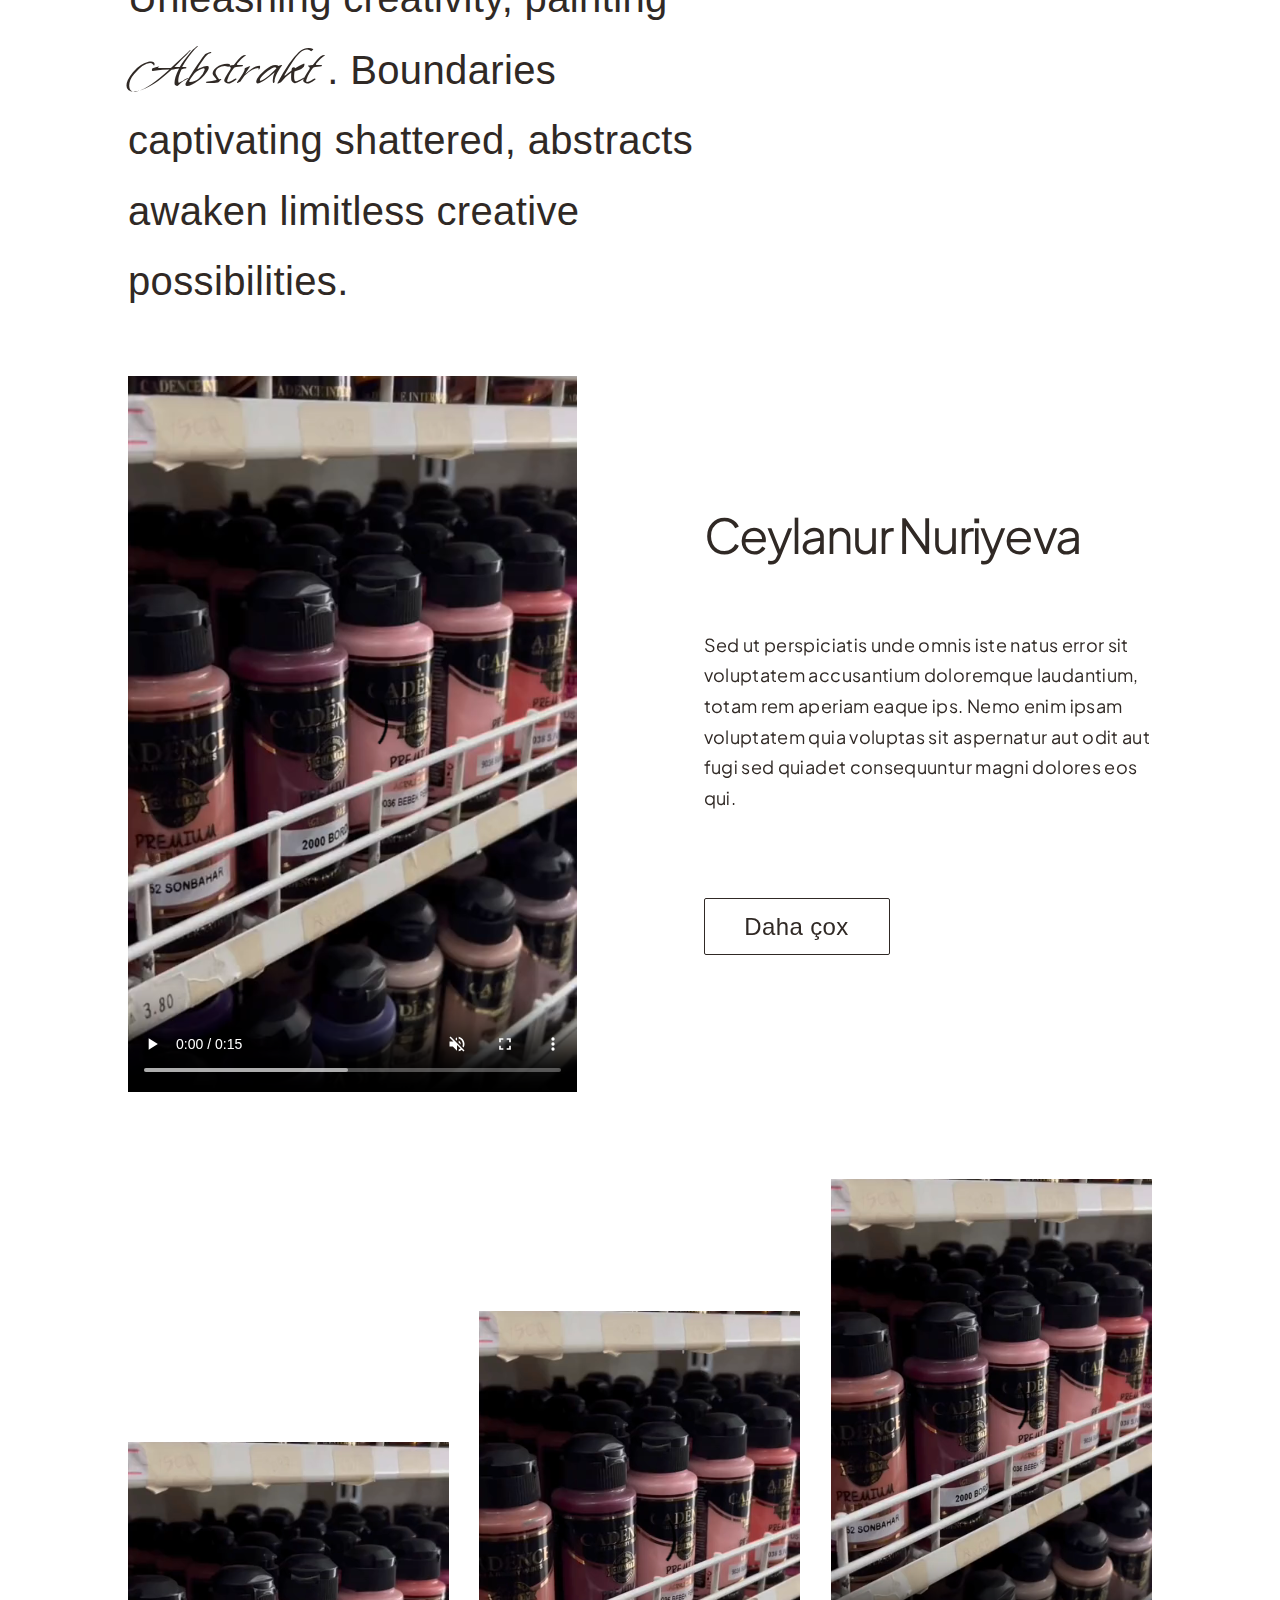
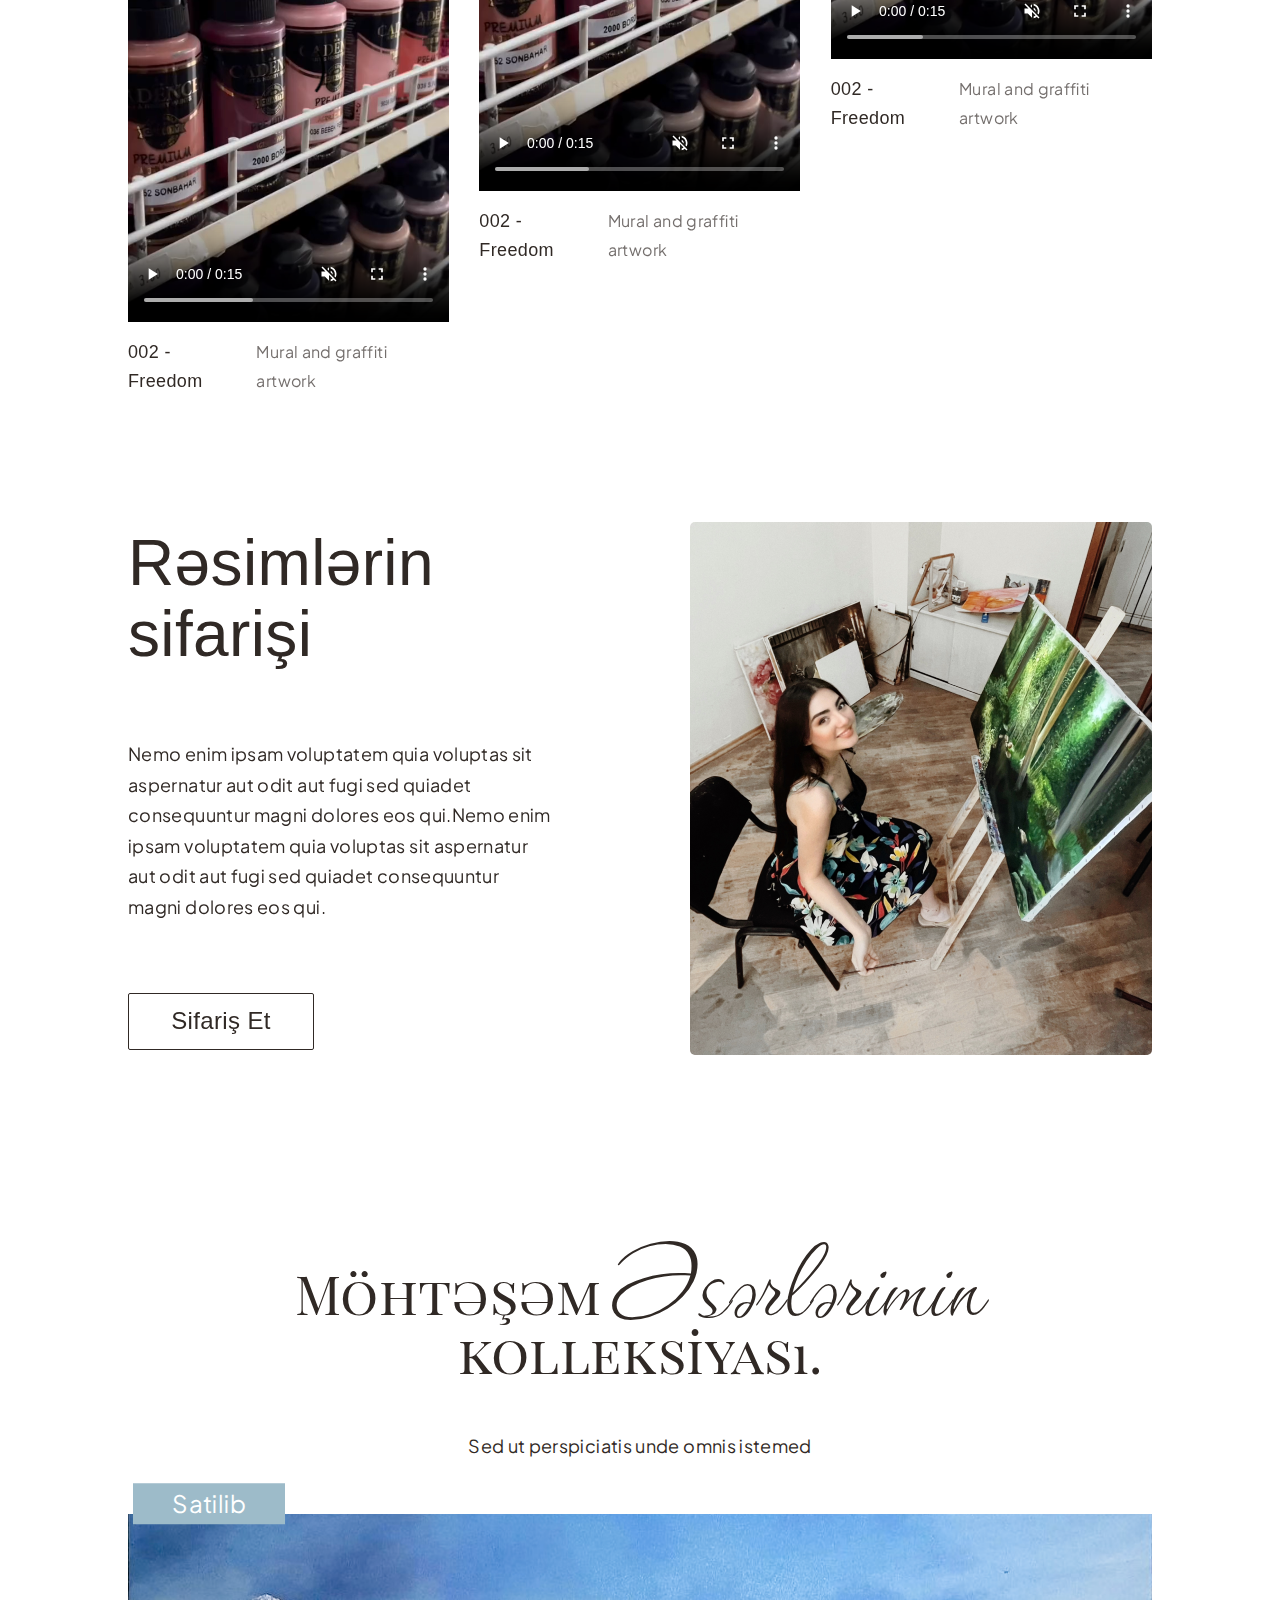
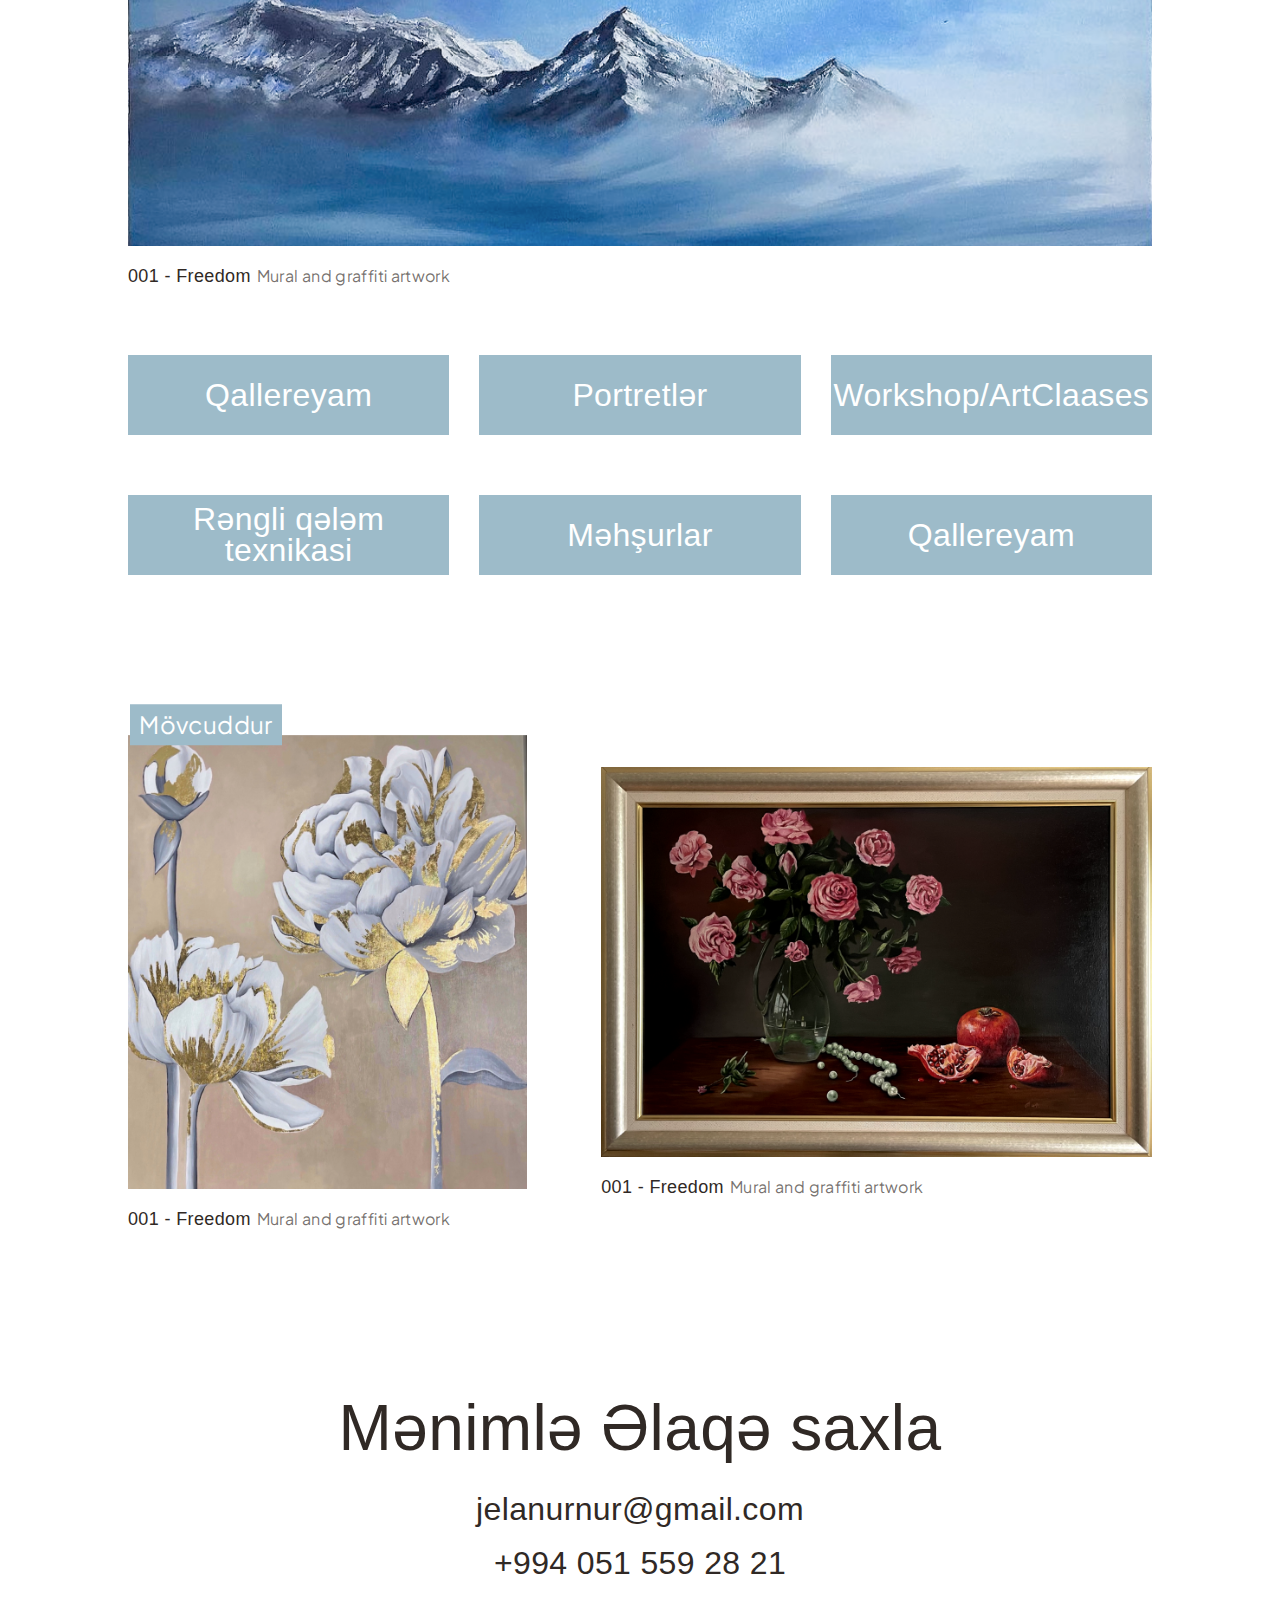
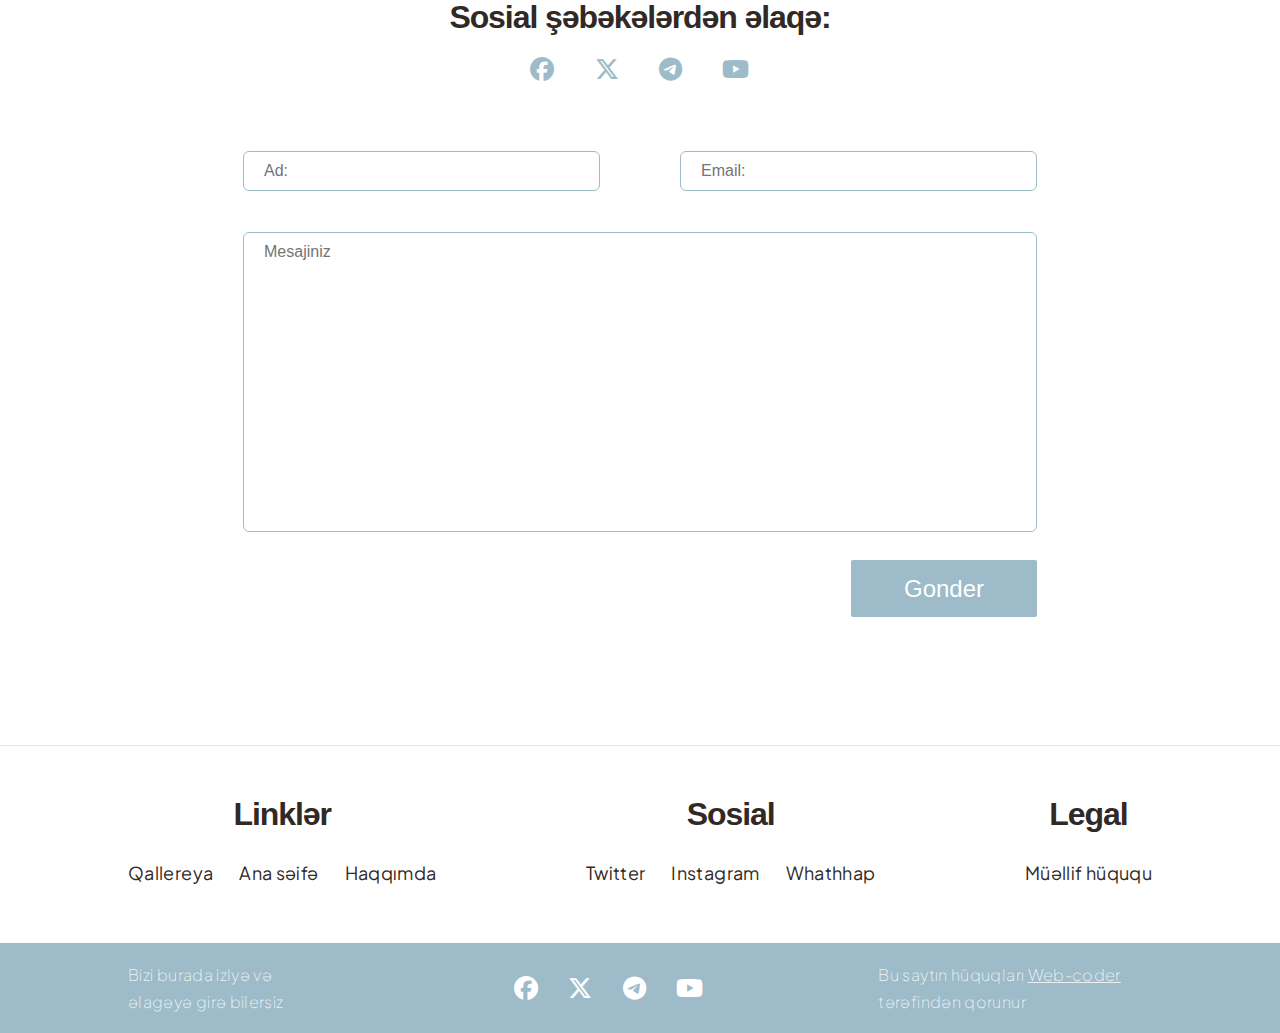
==== commit 20aab25f: "some edits" ====
--- a/index.html
+++ b/index.html
@@ -41,10 +41,10 @@
                   <a href=""><i class="fa-brands fa-facebook"></i></a>
                 </li>
                 <li>
-                  <a href=""><i class="fa-brands fa-twitter"></i></a>
-                </li>
-                <li>
                   <a href=""><i class="fa-brands fa-x-twitter"></i></a>
+                </li>
+                <li>
+                  <a href=""><i class="fa-brands fa-telegram"></i></a>
                 </li>
                 <li>
                   <a href=""><i class="fa-brands fa-youtube"></i></a>
@@ -402,10 +402,10 @@
                   <a href=""><i class="fa-brands fa-facebook"></i></a>
                 </li>
                 <li>
-                  <a href=""><i class="fa-brands fa-twitter"></i></a>
-                </li>
-                <li>
                   <a href=""><i class="fa-brands fa-x-twitter"></i></a>
+                </li>
+                <li>
+                  <a href=""><i class="fa-brands fa-telegram"></i></a>
                 </li>
                 <li>
                   <a href=""><i class="fa-brands fa-youtube"></i></a>
@@ -490,7 +490,7 @@
             <li>
               <h4>Legal</h4>
               <ul class="flex">
-                <li><a href="./galery.html">Müəllif hüququ</a></li>
+                <li><a href="./copyrights.html">Müəllif hüququ</a></li>
               </ul>
             </li>
           </ul>
@@ -506,31 +506,13 @@
                   <a href=""><i class="fa-brands fa-facebook"></i></a>
                 </li>
                 <li>
-                  <a href=""><i class="fa-brands fa-twitter"></i></a>
-                </li>
-                <li>
                   <a href=""><i class="fa-brands fa-x-twitter"></i></a>
                 </li>
                 <li>
+                  <a href=""><i class="fa-brands fa-telegram"></i></a>
+                </li>
+                <li>
                   <a href=""><i class="fa-brands fa-youtube"></i></a>
-                </li>
-                <li class="flex-center">
-                  <a href="https://api.whatsapp.com/send?phone=994776432457">
-                    <svg
-                      width="24"
-                      height="24"
-                      viewBox="0 0 24 24"
-                      fill="none"
-                      xmlns="http://www.w3.org/2000/svg"
-                    >
-                      <path
-                        fill-rule="evenodd"
-                        clip-rule="evenodd"
-                        d="M18.9852 16.9453C18.696 17.764 17.5464 18.4412 16.6296 18.6393C16.002 18.7725 15.1836 18.8779 12.426 17.7352C9.3288 16.452 5.028 11.8812 5.028 8.83945C5.028 7.29099 5.9208 5.48789 7.482 5.48789C8.2332 5.48789 8.3988 5.50254 8.646 6.09551C8.9352 6.79412 9.64081 8.51535 9.7248 8.6918C10.0716 9.41561 9.37199 9.83934 8.86439 10.4695C8.70239 10.6592 8.51881 10.8643 8.72401 11.2172C8.92801 11.5629 9.6336 12.7129 10.6704 13.6359C12.0096 14.8291 13.0956 15.21 13.4844 15.3721C13.7736 15.4921 14.1192 15.4641 14.3304 15.2385C14.598 14.9492 14.9304 14.4692 15.2688 13.9963C15.5076 13.6578 15.8112 13.6155 16.1292 13.7355C16.344 13.81 19.074 15.0778 19.1892 15.2807C19.2744 15.4283 19.2744 16.1267 18.9852 16.9453ZM12.0024 0H11.9964C5.38079 0 0 5.38242 0 12C0 14.624 0.846008 17.0584 2.28481 19.033L0.789606 23.492L5.40121 22.0184C7.29841 23.2739 9.5628 24 12.0024 24C18.618 24 24 18.6176 24 12C24 5.38242 18.618 0 12.0024 0Z"
-                        fill="white"
-                      />
-                    </svg>
-                  </a>
                 </li>
               </ul>
             </div>
--- a/assets/css/style.css
+++ b/assets/css/style.css
@@ -74,7 +74,7 @@
 
 h4 {
   font-family: var(--secondary-font);
-  font-size: 2.4rem;
+  font-size: 3.2rem;
   font-weight: 700;
   line-height: 2.8rem; /* 116.667% */
   letter-spacing: -1.071px;
--- a/assets/css/general.css
+++ b/assets/css/general.css
@@ -280,6 +280,10 @@
   margin-top: 3rem;
 }
 
+.footer__navmenu > li > ul > li > a:hover {
+  color: var(--color-active);
+}
+
 .footer__bottom {
   padding: 1.8rem 0;
   background-color: var(--color-main);
@@ -301,6 +305,7 @@
 
 .footer__copy a:hover {
   text-decoration: initial;
+  color: var(--color-active);
 }
 
 /* contact */
@@ -419,6 +424,25 @@
   z-index: 10;
   /* color: rgb(217, 217, 217); */
   /* font-size: 2.5rem; */
+}
+
+/* copyrights */
+.copy__details {
+  margin-top: 7.8rem;
+  row-gap: 5.5rem;
+}
+
+.copy__details h3,
+.copy__details h4 {
+  text-align: center;
+  font-family: var(--secondary-font);
+}
+
+.copy__details p {
+  font-family: var(--secondary-font);
+  text-align: justify;
+  font-size: clamp(1.4rem, 5vw, 2rem);
+  line-height: 215%;
 }
 
 /* responsive */
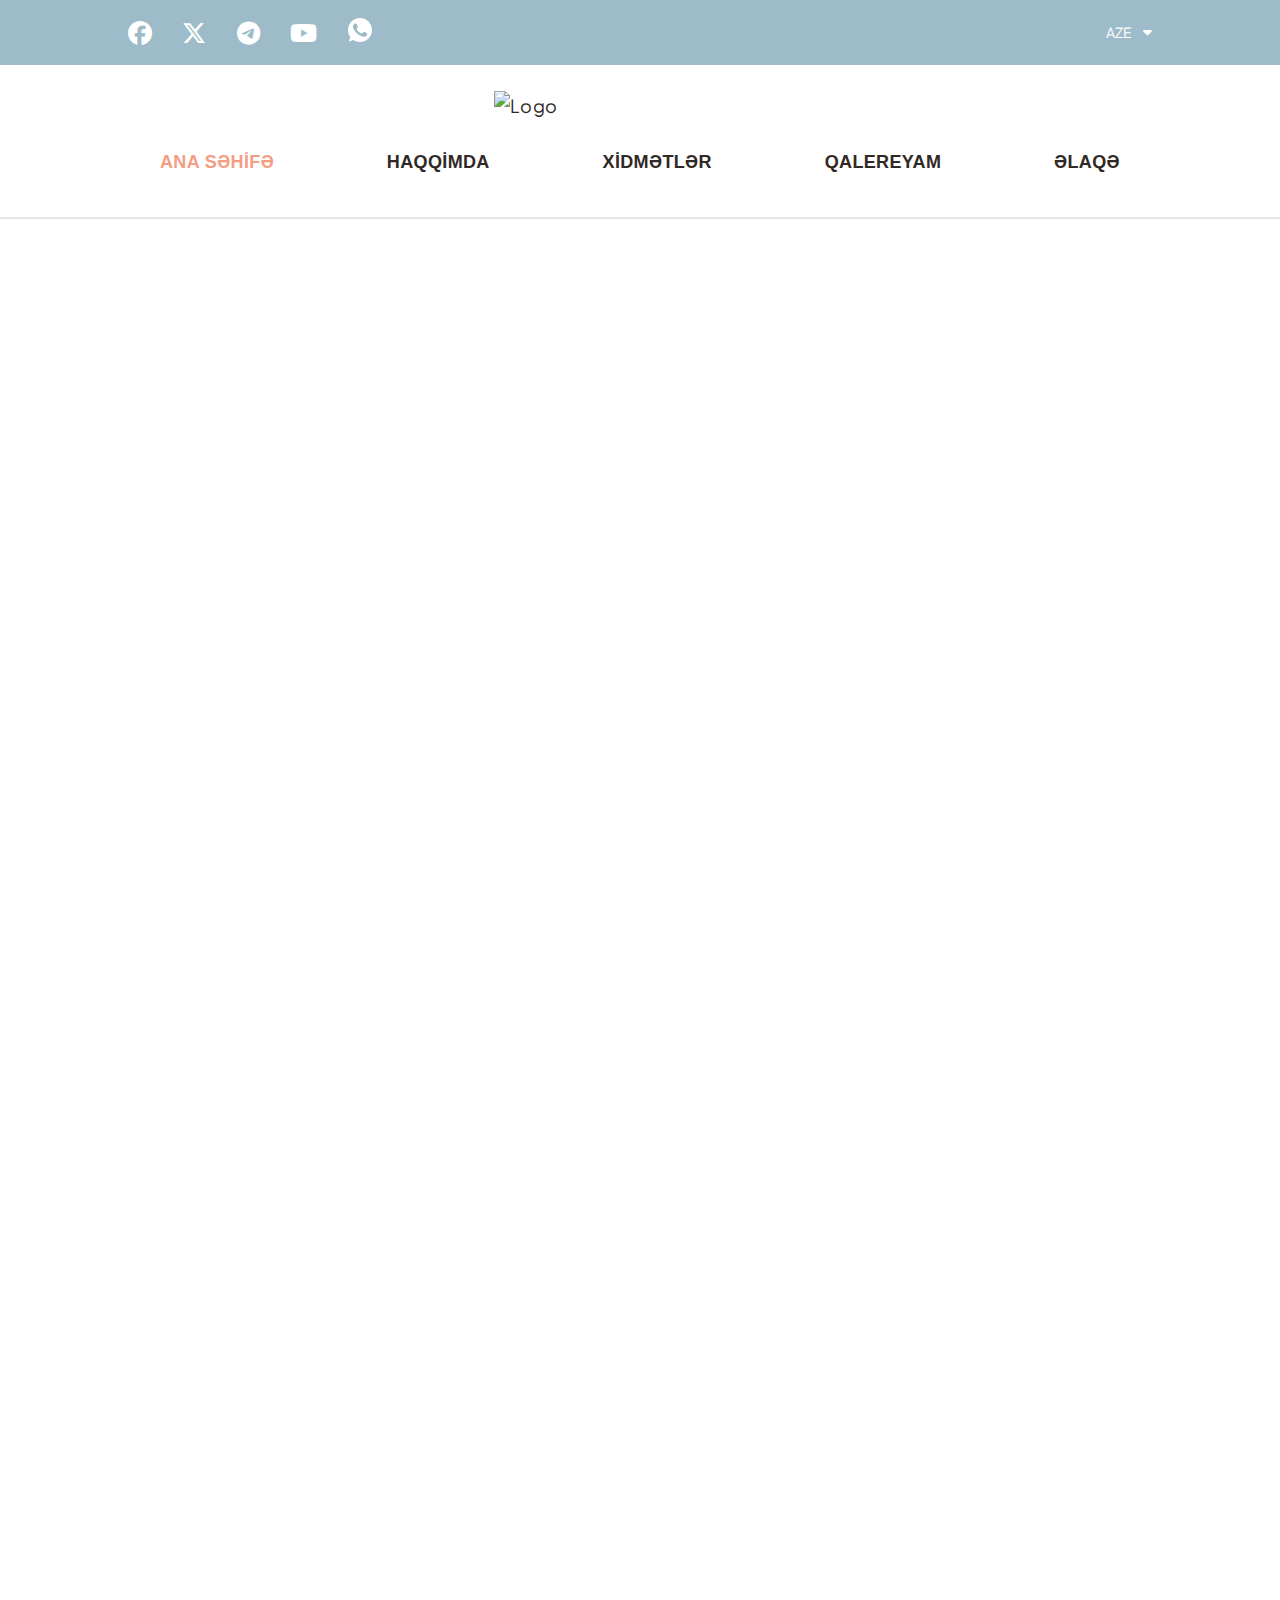
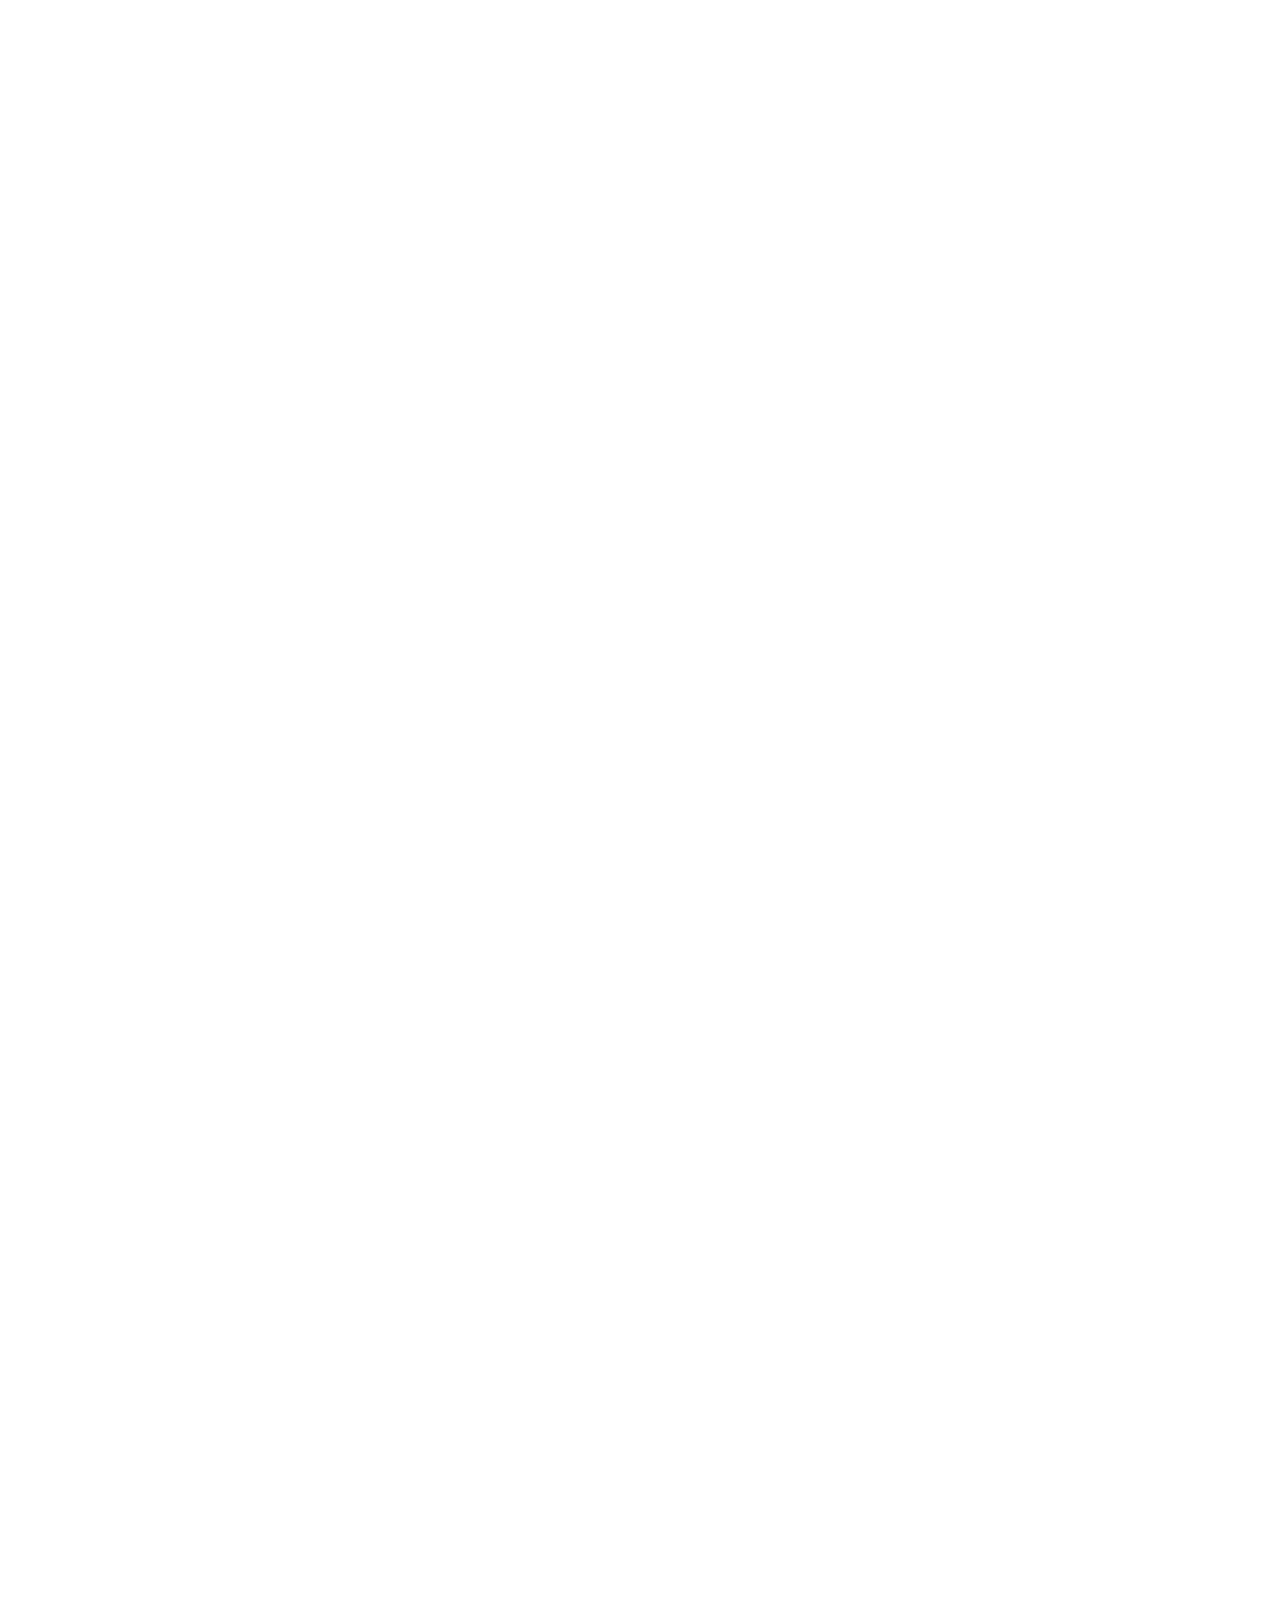
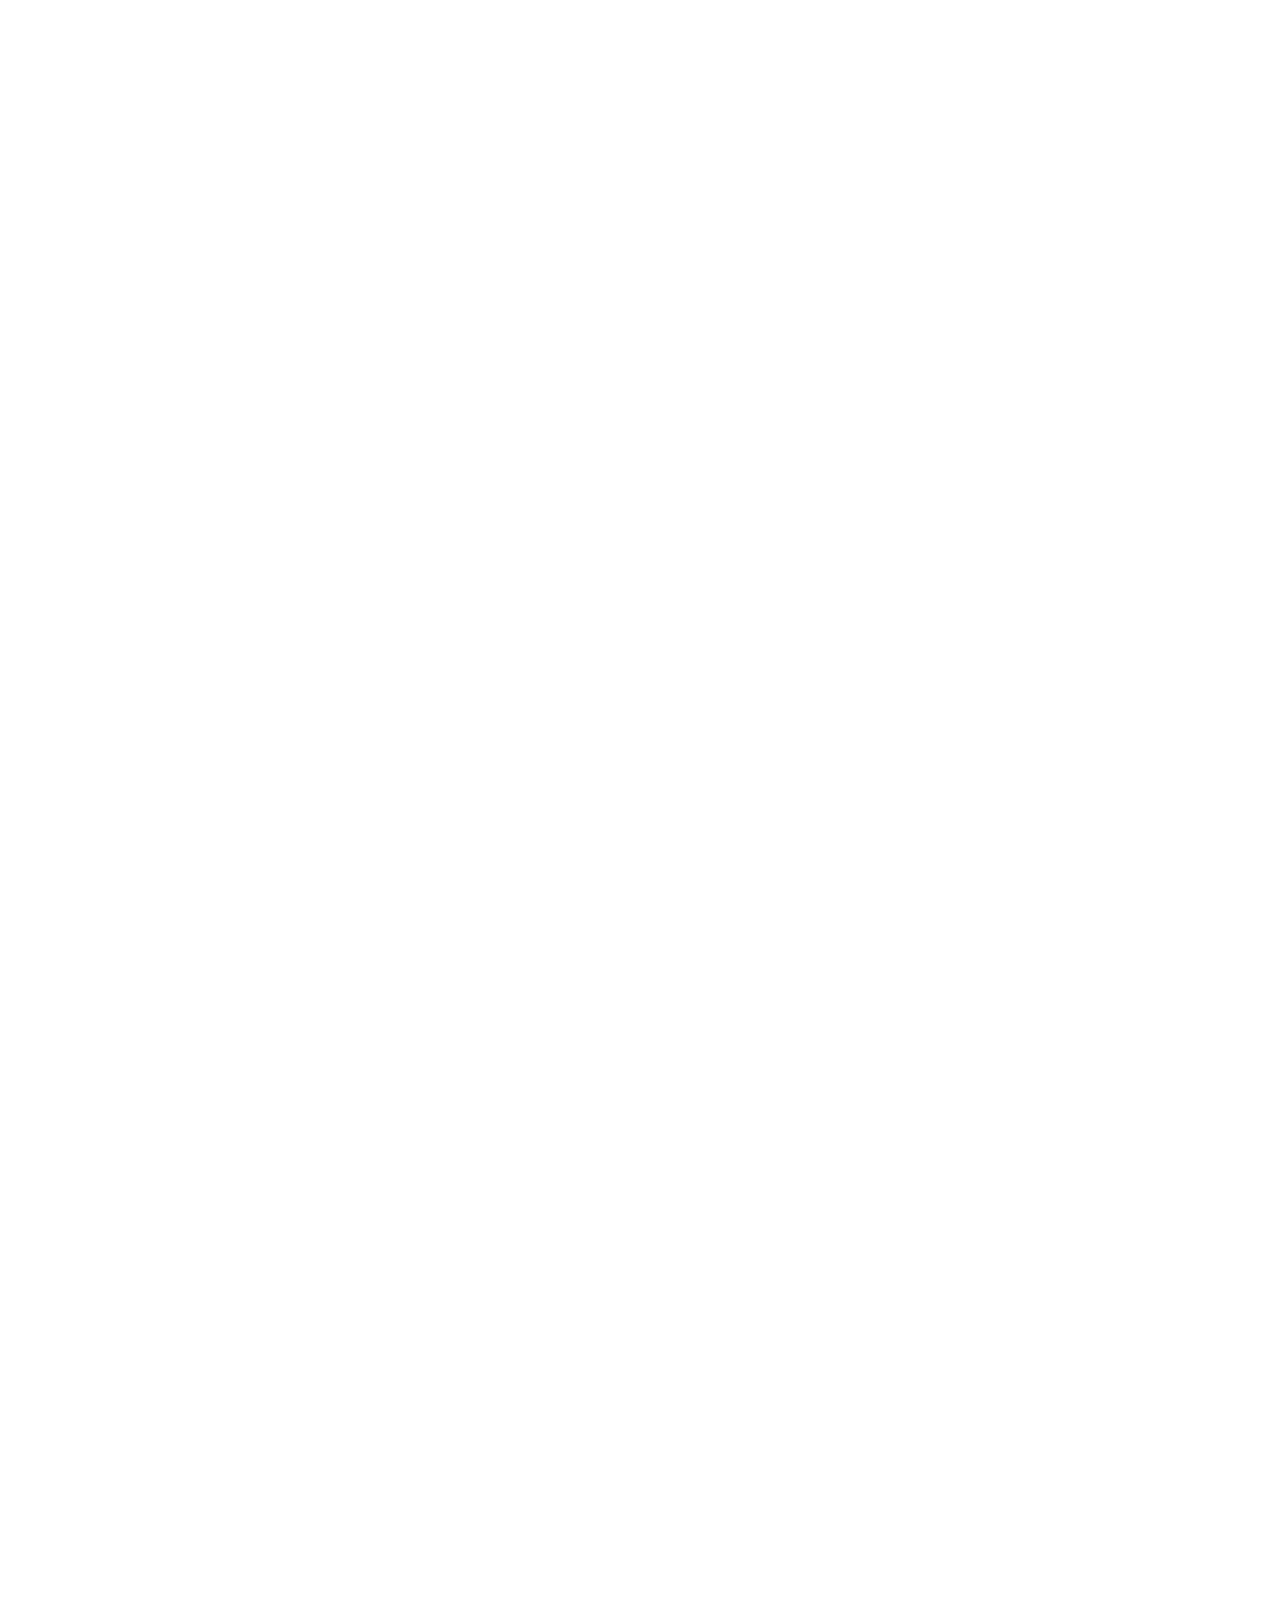
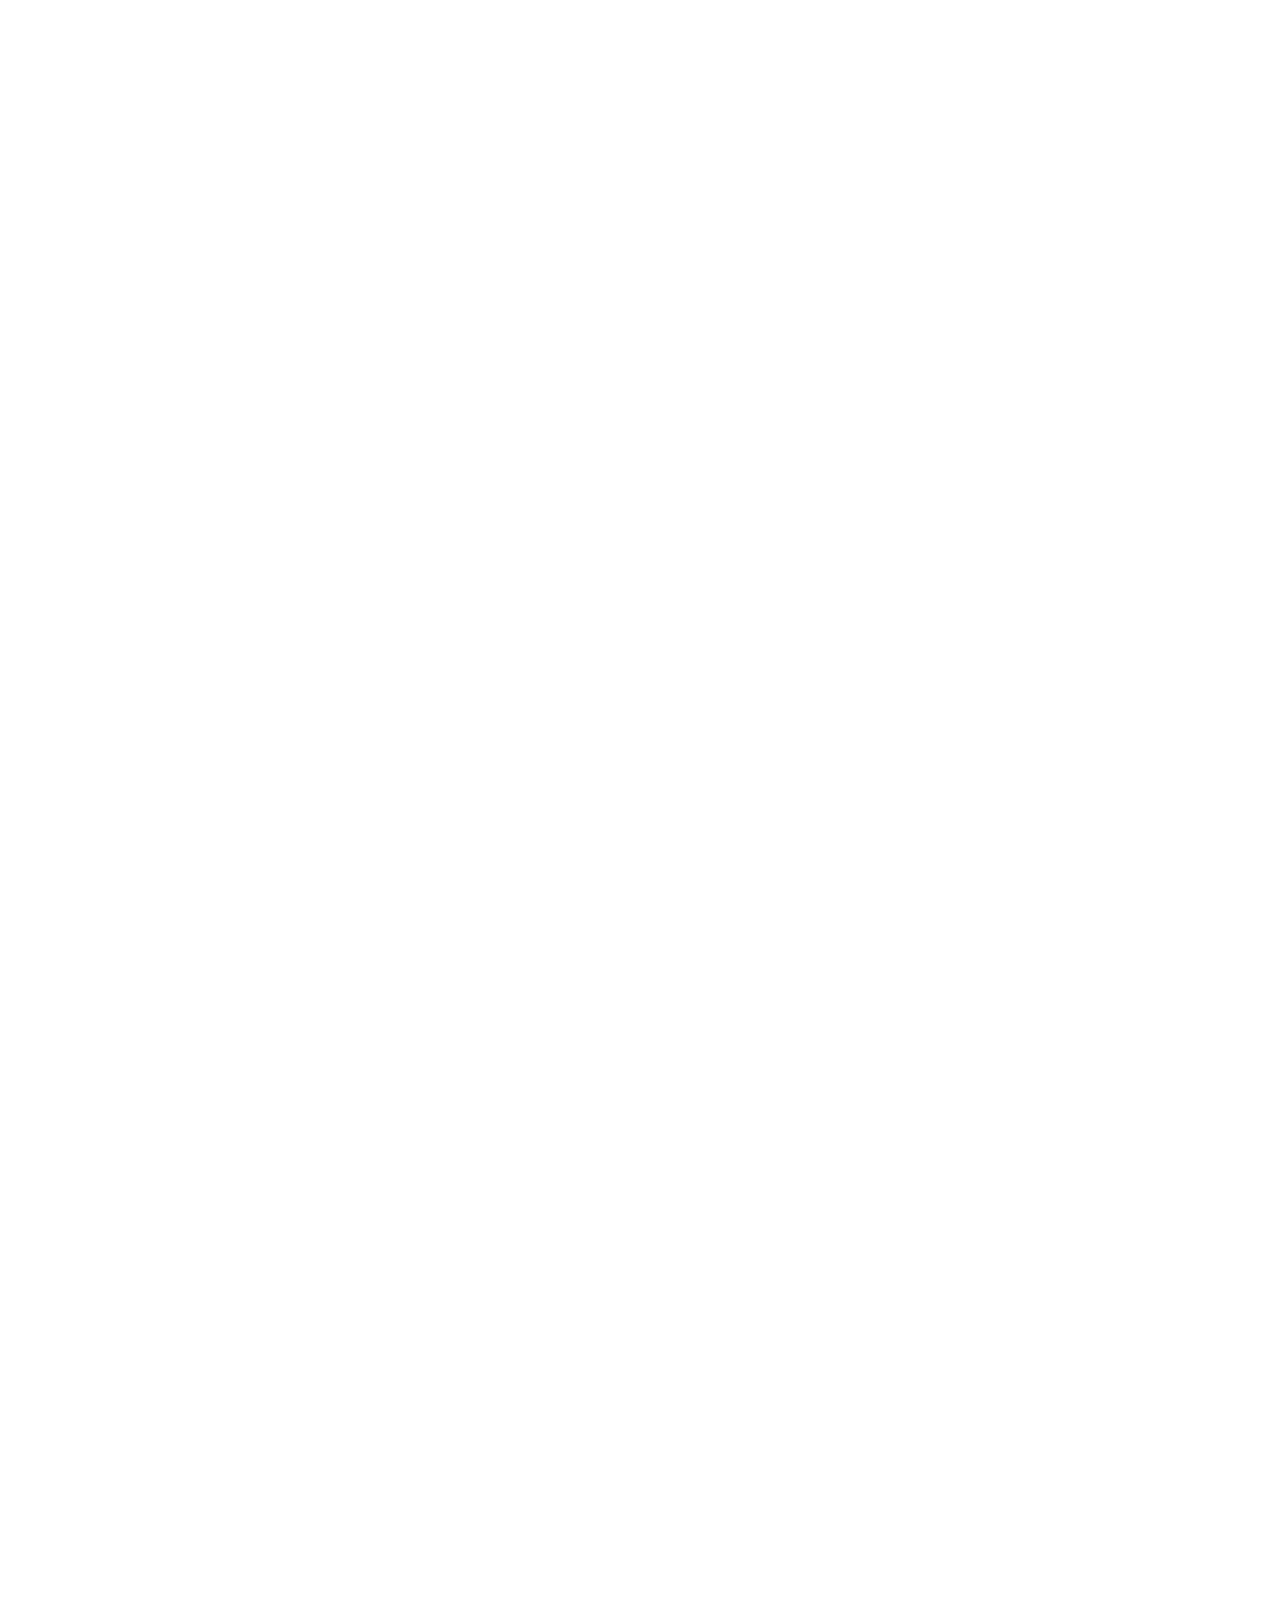
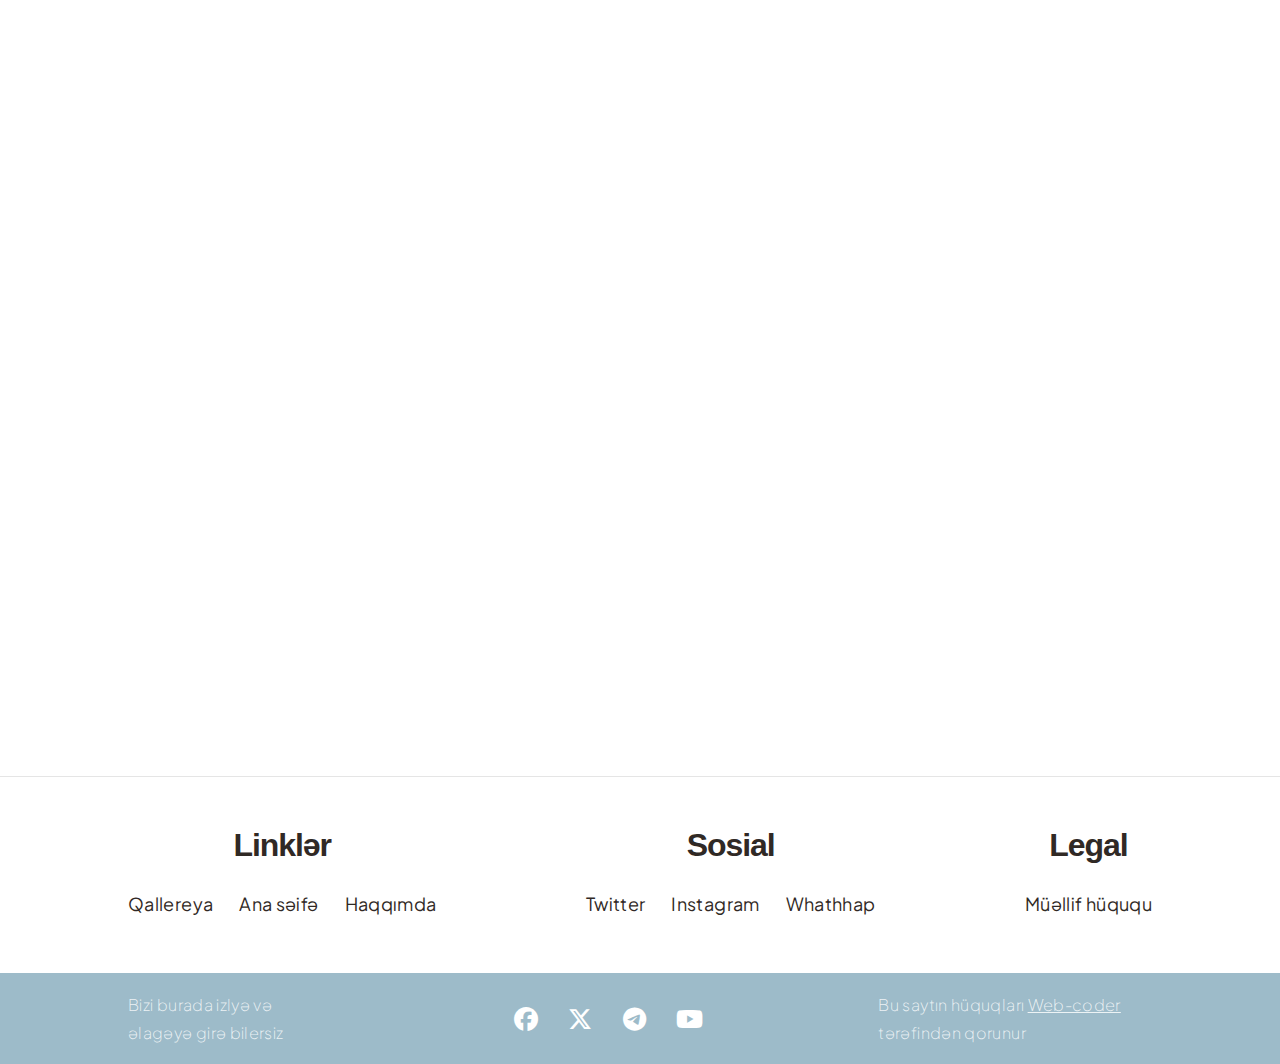
==== commit 4817d7e9: "appear section parts gradually when scrolling added" ====
--- a/index.html
+++ b/index.html
@@ -38,18 +38,26 @@
             <div class="socials">
               <ul class="flex align-items-center">
                 <li>
-                  <a href=""><i class="fa-brands fa-facebook"></i></a>
-                </li>
-                <li>
-                  <a href=""><i class="fa-brands fa-x-twitter"></i></a>
-                </li>
-                <li>
-                  <a href=""><i class="fa-brands fa-telegram"></i></a>
-                </li>
-                <li>
-                  <a href=""><i class="fa-brands fa-youtube"></i></a>
-                </li>
-                <li class="flex-center">
+                  <a href="" title="" aria-label="">
+                    <i class="fa-brands fa-facebook" aria-hidden="true"></i>
+                  </a>
+                </li>
+                <li>
+                  <a href="" title="" aria-label="">
+                    <i class="fa-brands fa-x-twitter" aria-hidden="true"></i>
+                  </a>
+                </li>
+                <li>
+                  <a href="" title="" aria-label="">
+                    <i class="fa-brands fa-telegram" aria-hidden="true"></i>
+                  </a>
+                </li>
+                <li>
+                  <a href="" title="" aria-label="">
+                    <i class="fa-brands fa-youtube" aria-hidden="true"></i>
+                  </a>
+                </li>
+                <li class="flex-center" title="" aria-label="">
                   <a href="https://api.whatsapp.com/send?phone=994776432457">
                     <svg
                       width="24"
@@ -74,20 +82,52 @@
                 <li class="flex align-items-center">
                   AZE <i class="fa-solid fa-caret-down"></i>
                   <ul>
-                    <li>AZE</li>
-                    <li>RU</li>
-                    <li>ENG</li>
+                    <li><a href="" aria-label="" title="">AZE</a></li>
+                    <li><a href="" aria-label="" title="">RU</a></li>
+                    <li><a href="" aria-label="" title="">ENG</a></li>
                   </ul>
                 </li>
               </ul>
             </div>
             <nav class="header__top-nav">
               <ul class="header__top-menu flex-center">
-                <li><a href="">Ana səhifə</a></li>
-                <li><a href="">Haqqimda</a></li>
-                <li><a href="">Xidmətlər</a></li>
-                <li><a href="">Qalereyam</a></li>
-                <li><a href="">Əlaqə</a></li>
+                <li>
+                  <a
+                    href="./index.html"
+                    aria-label="Ana səhifə"
+                    title="Ana səhifə"
+                  >
+                    Ana səhifə
+                  </a>
+                </li>
+                <li>
+                  <a href="./about.html" aria-label="Haqqimda" title="Haqqimda">
+                    Haqqimda
+                  </a>
+                </li>
+                <li>
+                  <a
+                    href="./services.html"
+                    aria-label="Xidmətlər"
+                    title="Xidmətlər"
+                  >
+                    Xidmətlər
+                  </a>
+                </li>
+                <li>
+                  <a
+                    href="./galery.html"
+                    aria-label="Qalereyam"
+                    title="Qalereyam"
+                  >
+                    Qalereyam
+                  </a>
+                </li>
+                <li>
+                  <a href="./contact.html" aria-label="Əlaqə" title="Əlaqə">
+                    Əlaqə
+                  </a>
+                </li>
               </ul>
             </nav>
             <div class="plate plate1 flex-center">
@@ -123,7 +163,12 @@
         </div>
       </div>
       <div class="header__logo">
-        <a href="./index.html" alt="" class="header__logo-img">
+        <a
+          href="./index.html"
+          aria-label="JaylaNur-Logo"
+          title="JaylaNur-Logo"
+          class="header__logo-img"
+        >
           <img src="./assets/imgs/logo.png" alt="Logo" />
         </a>
       </div>
@@ -131,48 +176,65 @@
       <div class="header__bottom">
         <nav class="navbar">
           <ul class="navbar__menu flex align-items-center">
-            <li page-name="index"><a href="./index.html">Ana səhifə</a></li>
-            <li page-name="about"><a href="./about.html">Haqqimda</a></li>
+            <li page-name="index">
+              <a href="./index.html" aria-label="" title="">Ana səhifə</a>
+            </li>
+            <li page-name="about">
+              <a href="./about.html" aria-label="" title="">Haqqimda</a>
+            </li>
             <li page-name="services">
-              <a href="./services.html">Xidmətlər</a>
-            </li>
-            <li page-name="galery"><a href="./galery.html">Qalereyam</a></li>
-            <li page-name="contact"><a href="./contact.html">Əlaqə</a></li>
-            <div class="socials">
-              <ul class="flex align-items-center">
-                <li>
-                  <a href=""><i class="fa-brands fa-facebook"></i></a>
-                </li>
-                <li>
-                  <a href=""><i class="fa-brands fa-twitter"></i></a>
-                </li>
-                <li>
-                  <a href=""><i class="fa-brands fa-telegram"></i></a>
-                </li>
-                <li>
-                  <a href=""><i class="fa-brands fa-youtube"></i></a>
-                </li>
-                <li>
-                  <a href="">
-                    <svg
-                      width="24"
-                      height="24"
-                      viewBox="0 0 24 24"
-                      fill="none"
-                      xmlns="http://www.w3.org/2000/svg"
-                    >
-                      <path
-                        fill-rule="evenodd"
-                        clip-rule="evenodd"
-                        d="M18.9852 16.9453C18.696 17.764 17.5464 18.4412 16.6296 18.6393C16.002 18.7725 15.1836 18.8779 12.426 17.7352C9.3288 16.452 5.028 11.8812 5.028 8.83945C5.028 7.29099 5.9208 5.48789 7.482 5.48789C8.2332 5.48789 8.3988 5.50254 8.646 6.09551C8.9352 6.79412 9.64081 8.51535 9.7248 8.6918C10.0716 9.41561 9.37199 9.83934 8.86439 10.4695C8.70239 10.6592 8.51881 10.8643 8.72401 11.2172C8.92801 11.5629 9.6336 12.7129 10.6704 13.6359C12.0096 14.8291 13.0956 15.21 13.4844 15.3721C13.7736 15.4921 14.1192 15.4641 14.3304 15.2385C14.598 14.9492 14.9304 14.4692 15.2688 13.9963C15.5076 13.6578 15.8112 13.6155 16.1292 13.7355C16.344 13.81 19.074 15.0778 19.1892 15.2807C19.2744 15.4283 19.2744 16.1267 18.9852 16.9453ZM12.0024 0H11.9964C5.38079 0 0 5.38242 0 12C0 14.624 0.846008 17.0584 2.28481 19.033L0.789606 23.492L5.40121 22.0184C7.29841 23.2739 9.5628 24 12.0024 24C18.618 24 24 18.6176 24 12C24 5.38242 18.618 0 12.0024 0Z"
-                        fill="white"
-                      />
-                    </svg>
-                  </a>
-                </li>
-              </ul>
-            </div>
+              <a href="./services.html" aria-label="" title="">Xidmətlər</a>
+            </li>
+            <li page-name="galery">
+              <a href="./galery.html" aria-label="" title="">Qalereyam</a>
+            </li>
+            <li page-name="contact">
+              <a href="./contact.html" aria-label="" title="">Əlaqə</a>
+            </li>
           </ul>
+
+          <div class="socials">
+            <ul class="flex align-items-center">
+              <li>
+                <a href="" aria-label="" title=""
+                  ><i class="fa-brands fa-facebook" aria-hidden="true"></i
+                ></a>
+              </li>
+              <li>
+                <a href="" aria-label="" title=""
+                  ><i class="fa-brands fa-twitter" aria-hidden="true"></i
+                ></a>
+              </li>
+              <li>
+                <a href="" aria-label="" title=""
+                  ><i class="fa-brands fa-telegram" aria-hidden="true"></i
+                ></a>
+              </li>
+              <li>
+                <a href="" aria-label="" title=""
+                  ><i class="fa-brands fa-youtube" aria-hidden="true"></i
+                ></a>
+              </li>
+              <li>
+                <a href="">
+                  <svg
+                    width="24"
+                    height="24"
+                    viewBox="0 0 24 24"
+                    fill="none"
+                    xmlns="http://www.w3.org/2000/svg"
+                  >
+                    <path
+                      fill-rule="evenodd"
+                      clip-rule="evenodd"
+                      d="M18.9852 16.9453C18.696 17.764 17.5464 18.4412 16.6296 18.6393C16.002 18.7725 15.1836 18.8779 12.426 17.7352C9.3288 16.452 5.028 11.8812 5.028 8.83945C5.028 7.29099 5.9208 5.48789 7.482 5.48789C8.2332 5.48789 8.3988 5.50254 8.646 6.09551C8.9352 6.79412 9.64081 8.51535 9.7248 8.6918C10.0716 9.41561 9.37199 9.83934 8.86439 10.4695C8.70239 10.6592 8.51881 10.8643 8.72401 11.2172C8.92801 11.5629 9.6336 12.7129 10.6704 13.6359C12.0096 14.8291 13.0956 15.21 13.4844 15.3721C13.7736 15.4921 14.1192 15.4641 14.3304 15.2385C14.598 14.9492 14.9304 14.4692 15.2688 13.9963C15.5076 13.6578 15.8112 13.6155 16.1292 13.7355C16.344 13.81 19.074 15.0778 19.1892 15.2807C19.2744 15.4283 19.2744 16.1267 18.9852 16.9453ZM12.0024 0H11.9964C5.38079 0 0 5.38242 0 12C0 14.624 0.846008 17.0584 2.28481 19.033L0.789606 23.492L5.40121 22.0184C7.29841 23.2739 9.5628 24 12.0024 24C18.618 24 24 18.6176 24 12C24 5.38242 18.618 0 12.0024 0Z"
+                      fill="white"
+                    />
+                  </svg>
+                </a>
+              </li>
+            </ul>
+          </div>
         </nav>
       </div>
     </header>
@@ -181,7 +243,7 @@
       <!-- Biography -->
       <section class="biography">
         <div class="container">
-          <div class="biography__wrapper flex">
+          <div class="reveal biography__wrapper flex">
             <div class="biography__detail">
               <h1>Ceylanur <span>Nuriyeva</span></h1>
               <p>
@@ -198,8 +260,11 @@
                   class="wp_contact flex-center"
                   href="https://api.whatsapp.com/send?phone=994776432457"
                   target="_blank"
+                  aria-label="WhatsApp"
+                  title="WhatsApp"
                 >
-                  <i class="fa-brands fa-whatsapp"></i> WhatsApp
+                  <i class="fa-brands fa-whatsapp" aria-hidden="true"></i>
+                  WhatsApp
                 </a>
               </div>
               <div class="picture__name flex align-items-center">
@@ -208,7 +273,7 @@
               </div>
             </div>
           </div>
-          <div class="biography__wrapper bw2 flex">
+          <div class="reveal biography__wrapper bw2 flex">
             <div class="biography__img biography__img_hgt">
               <img src="./assets/imgs/homepage/yagli-boya.png" alt="" />
               <div class="picture__name flex align-items-center">
@@ -232,7 +297,7 @@
       <!-- About -->
       <section class="about">
         <div class="container">
-          <div class="about__top">
+          <div class="reveal about__top">
             <h2>Haqqımda — Mənim Tarixçəm</h2>
             <div>
               <p>
@@ -242,7 +307,7 @@
               </p>
             </div>
           </div>
-          <div class="about__bottom flex align-items-center">
+          <div class="reveal about__bottom flex align-items-center">
             <div class="about__bottom-video">
               <video controls muted autoplay="false" name="media">
                 <source
@@ -259,12 +324,19 @@
                 Nemo enim ipsam voluptatem quia voluptas sit aspernatur aut odit
                 aut fugi sed quiadet consequuntur magni dolores eos qui.
               </p>
-              <a href="./about.html" class="btn flex-center">Daha çox</a>
+              <a
+                href="./about.html"
+                aria-label=""
+                title=""
+                class="btn flex-center"
+              >
+                Daha çox
+              </a>
             </div>
           </div>
 
           <div class="about__videos flex">
-            <div class="about__video abv1">
+            <div class="reveal about__video abv1">
               <video controls autoplay muted name="media">
                 <source
                   src="./assets/imgs/homepage/about_video.mp4"
@@ -276,7 +348,7 @@
                 <span>Mural and graffiti artwork</span>
               </div>
             </div>
-            <div class="about__video abv2">
+            <div class="reveal about__video abv2">
               <video controls autoplay muted name="media">
                 <source
                   src="./assets/imgs/homepage/about_video.mp4"
@@ -288,7 +360,7 @@
                 <span>Mural and graffiti artwork</span>
               </div>
             </div>
-            <div class="about__video abv3">
+            <div class="reveal about__video abv3">
               <video controls autoplay muted name="media">
                 <source
                   src="./assets/imgs/homepage/about_video.mp4"
@@ -308,7 +380,7 @@
       <section class="orders">
         <div class="container">
           <div class="orders__wrapper flex align-items-center">
-            <div class="orders__details flex flex-direct-col">
+            <div class="reveal orders__details flex flex-direct-col">
               <h2>Rəsimlərin sifarişi</h2>
               <div>
                 <p>
@@ -319,9 +391,15 @@
                   qui.
                 </p>
               </div>
-              <a href="./order.html" class="btn flex-center">Sifariş Et</a>
-            </div>
-            <div class="orders__img">
+              <a
+                href="./order.html"
+                class="btn flex-center"
+                aria-label=""
+                title=""
+                >Sifariş Et</a
+              >
+            </div>
+            <div class="reveal orders__img">
               <img src="./assets/imgs/homepage/orders-img.png" alt="" />
             </div>
           </div>
@@ -331,11 +409,11 @@
       <!-- Collections -->
       <section class="collections">
         <div class="container">
-          <div class="collections__title">
+          <div class="reveal collections__title">
             <h2>Möhtəşəm <span>Əsərlərimin</span> kolleksiyası.</h2>
           </div>
-          <div>Sed ut perspiciatis unde omnis istemed</div>
-          <div class="collections__img">
+          <div class="reveal">Sed ut perspiciatis unde omnis istemed</div>
+          <div class="reveal collections__img">
             <img src="./assets/imgs/homepage/collections-img.png" alt="" />
             <div class="picture__name flex align-items-center">
               <span>001 - Freedom</span>
@@ -343,27 +421,57 @@
             </div>
             <span class="status flex-center">Satilib</span>
           </div>
-          <div class="collections__links">
-            <a href="./galery.html" class="collections__link flex-center">
+          <div class="reveal collections__links">
+            <a
+              href="./galery.html"
+              class="collections__link flex-center"
+              aria-label=""
+              title=""
+            >
               Qallereyam
             </a>
-            <a href="./galery.html" class="collections__link flex-center">
+            <a
+              href="./galery.html"
+              class="collections__link flex-center"
+              aria-label=""
+              title=""
+            >
               Portretlər
             </a>
-            <a href="./galery.html" class="collections__link flex-center">
+            <a
+              href="./galery.html"
+              class="collections__link flex-center"
+              aria-label=""
+              title=""
+            >
               Workshop/ArtClaases
             </a>
-            <a href="./galery.html" class="collections__link flex-center">
+            <a
+              href="./galery.html"
+              class="collections__link flex-center"
+              aria-label=""
+              title=""
+            >
               Rəngli qələm texnikasi
             </a>
-            <a href="./galery.html" class="collections__link flex-center">
+            <a
+              href="./galery.html"
+              class="collections__link flex-center"
+              aria-label=""
+              title=""
+            >
               Məhşurlar
             </a>
-            <a href="./galery.html" class="collections__link flex-center">
+            <a
+              href="./galery.html"
+              class="collections__link flex-center"
+              aria-label=""
+              title=""
+            >
               Qallereyam
             </a>
           </div>
-          <div class="collections__products flex-center">
+          <div class="reveal collections__products flex-center">
             <div class="collections__art">
               <img src="./assets/imgs/homepage/collection-art-img.png" alt="" />
               <div class="picture__name flex align-items-center">
@@ -390,37 +498,71 @@
       <section class="contact">
         <div class="container">
           <div class="contact__top">
-            <h2>Mənimlə Əlaqə saxla</h2>
-            <div class="contact__details flex flex-direct-col">
-              <a href="mailto:jelanurnur@gmai.com" target="_blank">
+            <h2 class="reveal">Mənimlə Əlaqə saxla</h2>
+            <div class="reveal contact__details flex flex-direct-col">
+              <a
+                href="mailto:jelanurnur@gmai.com"
+                target="_blank"
+                aria-label=""
+                title=""
+              >
                 jelanurnur@gmail.com
               </a>
-              <a href="tel:994515592821">+994 051 559 28 21</a>
+              <a href="tel:994515592821" aria-label="" title=""
+                >+994 051 559 28 21</a
+              >
               <h4>Sosial şəbəkələrdən əlaqə:</h4>
               <ul class="contact__socials flex-center">
                 <li>
-                  <a href=""><i class="fa-brands fa-facebook"></i></a>
-                </li>
-                <li>
-                  <a href=""><i class="fa-brands fa-x-twitter"></i></a>
-                </li>
-                <li>
-                  <a href=""><i class="fa-brands fa-telegram"></i></a>
-                </li>
-                <li>
-                  <a href=""><i class="fa-brands fa-youtube"></i></a>
-                </li>
-              </ul>
-            </div>
-          </div>
-          <div class="contact__bottom">
+                  <a href="" aria-label="" title=""
+                    ><i class="fa-brands fa-facebook" aria-hidden="true"></i
+                  ></a>
+                </li>
+                <li>
+                  <a href="" aria-label="" title=""
+                    ><i class="fa-brands fa-x-twitter" aria-hidden="true"></i
+                  ></a>
+                </li>
+                <li>
+                  <a href="" aria-label="" title=""
+                    ><i class="fa-brands fa-telegram" aria-hidden="true"></i
+                  ></a>
+                </li>
+                <li>
+                  <a href="" aria-label="" title=""
+                    ><i class="fa-brands fa-youtube" aria-hidden="true"></i
+                  ></a>
+                </li>
+              </ul>
+            </div>
+          </div>
+          <div class="reveal contact__bottom">
             <form action="" class="contact__form">
               <div class="contact__form-inputs flex align-items-center">
-                <input type="text" name="" id="" placeholder="Ad:" />
-                <input type="email" name="" id="" placeholder="Email:" />
-              </div>
-              <textarea name="" id="" placeholder="Mesajiniz"></textarea>
-              <button class="flex-center btn">Gonder</button>
+                <input
+                  type="text"
+                  name=""
+                  aria-label=""
+                  id=""
+                  placeholder="Ad:"
+                />
+                <input
+                  type="email"
+                  name=""
+                  aria-label=""
+                  id=""
+                  placeholder="Email:"
+                />
+              </div>
+              <textarea
+                name=""
+                id=""
+                aria-label="Mesajiniz"
+                placeholder="Mesajiniz"
+              ></textarea>
+              <button class="flex-center btn" aria-label="Gonder">
+                Gonder
+              </button>
             </form>
           </div>
         </div>
@@ -431,7 +573,7 @@
         <div class="modal">
           <div class="modal__img">
             <img src="./assets/imgs/homepage/modal-img.png" alt="" />
-            <button id="modal_close" type="button">
+            <button id="modal_close" type="button" aria-label="">
               <svg
                 width="52"
                 height="52"
@@ -474,23 +616,33 @@
             <li>
               <h4>Linklər</h4>
               <ul class="flex">
-                <li><a href="./galery.html">Qallereya</a></li>
-                <li><a href="./index.html">Ana səifə</a></li>
-                <li><a href="./about.html">Haqqımda</a></li>
+                <li>
+                  <a href="./galery.html" aria-label="" title="">Qallereya</a>
+                </li>
+                <li>
+                  <a href="./index.html" aria-label="" title="">Ana səifə</a>
+                </li>
+                <li>
+                  <a href="./about.html" aria-label="" title="">Haqqımda</a>
+                </li>
               </ul>
             </li>
             <li>
               <h4>Sosial</h4>
               <ul class="flex">
-                <li><a href="">Twitter</a></li>
-                <li><a href="">Instagram</a></li>
-                <li><a href="">Whathhap</a></li>
+                <li><a href="" aria-label="" title="">Twitter</a></li>
+                <li><a href="" aria-label="" title="">Instagram</a></li>
+                <li><a href="" aria-label="" title="">Whathhap</a></li>
               </ul>
             </li>
             <li>
               <h4>Legal</h4>
               <ul class="flex">
-                <li><a href="./copyrights.html">Müəllif hüququ</a></li>
+                <li>
+                  <a href="./copyrights.html" aria-label="" title="">
+                    Müəllif hüququ
+                  </a>
+                </li>
               </ul>
             </li>
           </ul>
@@ -503,22 +655,37 @@
             <div class="socials">
               <ul class="flex align-items-center">
                 <li>
-                  <a href=""><i class="fa-brands fa-facebook"></i></a>
-                </li>
-                <li>
-                  <a href=""><i class="fa-brands fa-x-twitter"></i></a>
-                </li>
-                <li>
-                  <a href=""><i class="fa-brands fa-telegram"></i></a>
-                </li>
-                <li>
-                  <a href=""><i class="fa-brands fa-youtube"></i></a>
+                  <a href="" aria-label="" title="">
+                    <i class="fa-brands fa-facebook" aria-hidden="true"></i>
+                  </a>
+                </li>
+                <li>
+                  <a href="" aria-label="" title="">
+                    <i class="fa-brands fa-x-twitter" aria-hidden="true"></i>
+                  </a>
+                </li>
+                <li>
+                  <a href="" aria-label="" title="">
+                    <i class="fa-brands fa-telegram" aria-hidden="true"></i>
+                  </a>
+                </li>
+                <li>
+                  <a href="" aria-label="" title="">
+                    <i class="fa-brands fa-youtube" aria-hidden="true"></i>
+                  </a>
                 </li>
               </ul>
             </div>
             <div class="footer__copy">
               Bu saytın hüquqları
-              <a href="https://webcoder.az/" target="_blank">Web-coder</a>
+              <a
+                href="https://webcoder.az/"
+                target="_blank"
+                aria-label=""
+                title=""
+              >
+                Web-coder
+              </a>
               tərəfindən qorunur
             </div>
           </div>
--- a/assets/css/style.css
+++ b/assets/css/style.css
@@ -12,6 +12,7 @@
   box-sizing: border-box;
   /* 10/16*100%=62.5% --> 1rem=10px */
   font-size: 62.5%;
+  scroll-behavior: smooth;
 }
 
 /* @font-face {
@@ -53,20 +54,20 @@
 h1 {
   font-family: var(--third-font);
   font-size: clamp(4.8rem, 10vw, 9.6rem);
-  font-weight: 400;
+  font-weight: 800;
   line-height: 119%;
 }
 
 h2 {
   font-family: var(--secondary-font);
   font-size: clamp(3.6rem, 5vw, 6.4rem);
-  font-weight: 400;
+  font-weight: 800;
   line-height: 110%;
 }
 
 h3 {
   font-family: var(--main-font);
-  font-weight: 400;
+  font-weight: 800;
   font-size: clamp(3.2rem, 5vw, 4.8rem);
   line-height: 93%;
   letter-spacing: -1.786px;
@@ -75,7 +76,7 @@
 h4 {
   font-family: var(--secondary-font);
   font-size: 3.2rem;
-  font-weight: 700;
+  font-weight: 800;
   line-height: 2.8rem; /* 116.667% */
   letter-spacing: -1.071px;
 }
--- a/assets/css/general.css
+++ b/assets/css/general.css
@@ -1,3 +1,14 @@
+.reveal {
+  opacity: 0;
+  transform: translateY(150px);
+  transition: opacity 0.7s ease-in-out, transform 0.7s ease-in-out;
+}
+
+.reveal.is-visible {
+  opacity: 1;
+  transform: translateY(0);
+}
+
 /* custom most using classes */
 
 .flex {
@@ -250,6 +261,7 @@
 
 .navbar__menu > li > a {
   color: var(--color-brown);
+  font-weight: 800;
 }
 
 .navbar__menu > li.active > a,
--- a/assets/css/home.css
+++ b/assets/css/home.css
@@ -24,6 +24,7 @@
 }
 
 .biography__detail > h1 {
+  font-weight: normal;
   display: flex;
   flex-direction: column;
   gap: 5.5rem;
@@ -117,6 +118,11 @@
   height: 71.6rem;
 }
 
+.about__bottom-details h3 {
+  font-weight: 700;
+  font-family: var(--secondary-font);
+}
+
 .about__bottom-details p {
   margin-top: 7.2rem;
 }
@@ -183,6 +189,7 @@
 }
 
 .collections__title h2 {
+  font-weight: 400;
   font-family: var(--third-font);
   font-size: clamp(3.2rem, 5vw, 5.3rem);
 }
@@ -223,6 +230,7 @@
 }
 
 .collections__link {
+  font-weight: 800;
   text-align: center;
   background-color: var(--color-main);
   height: 8rem;
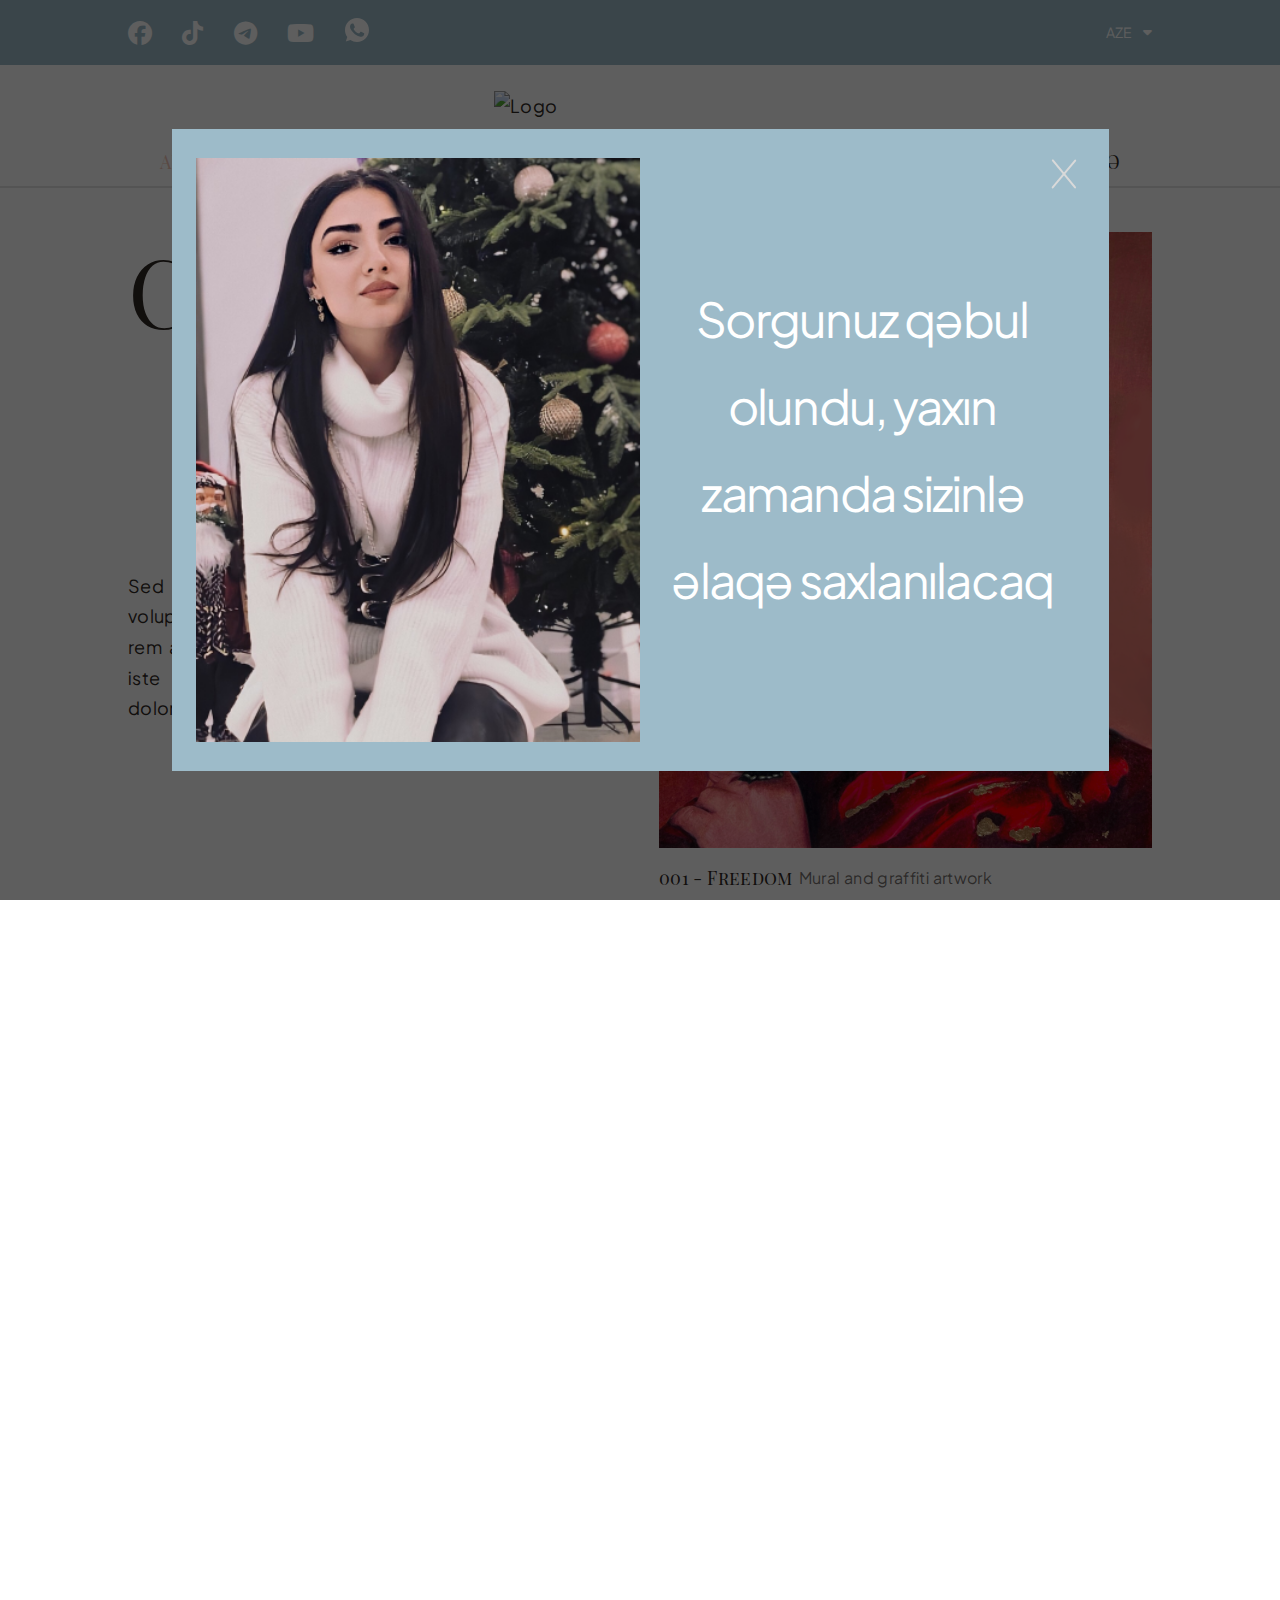
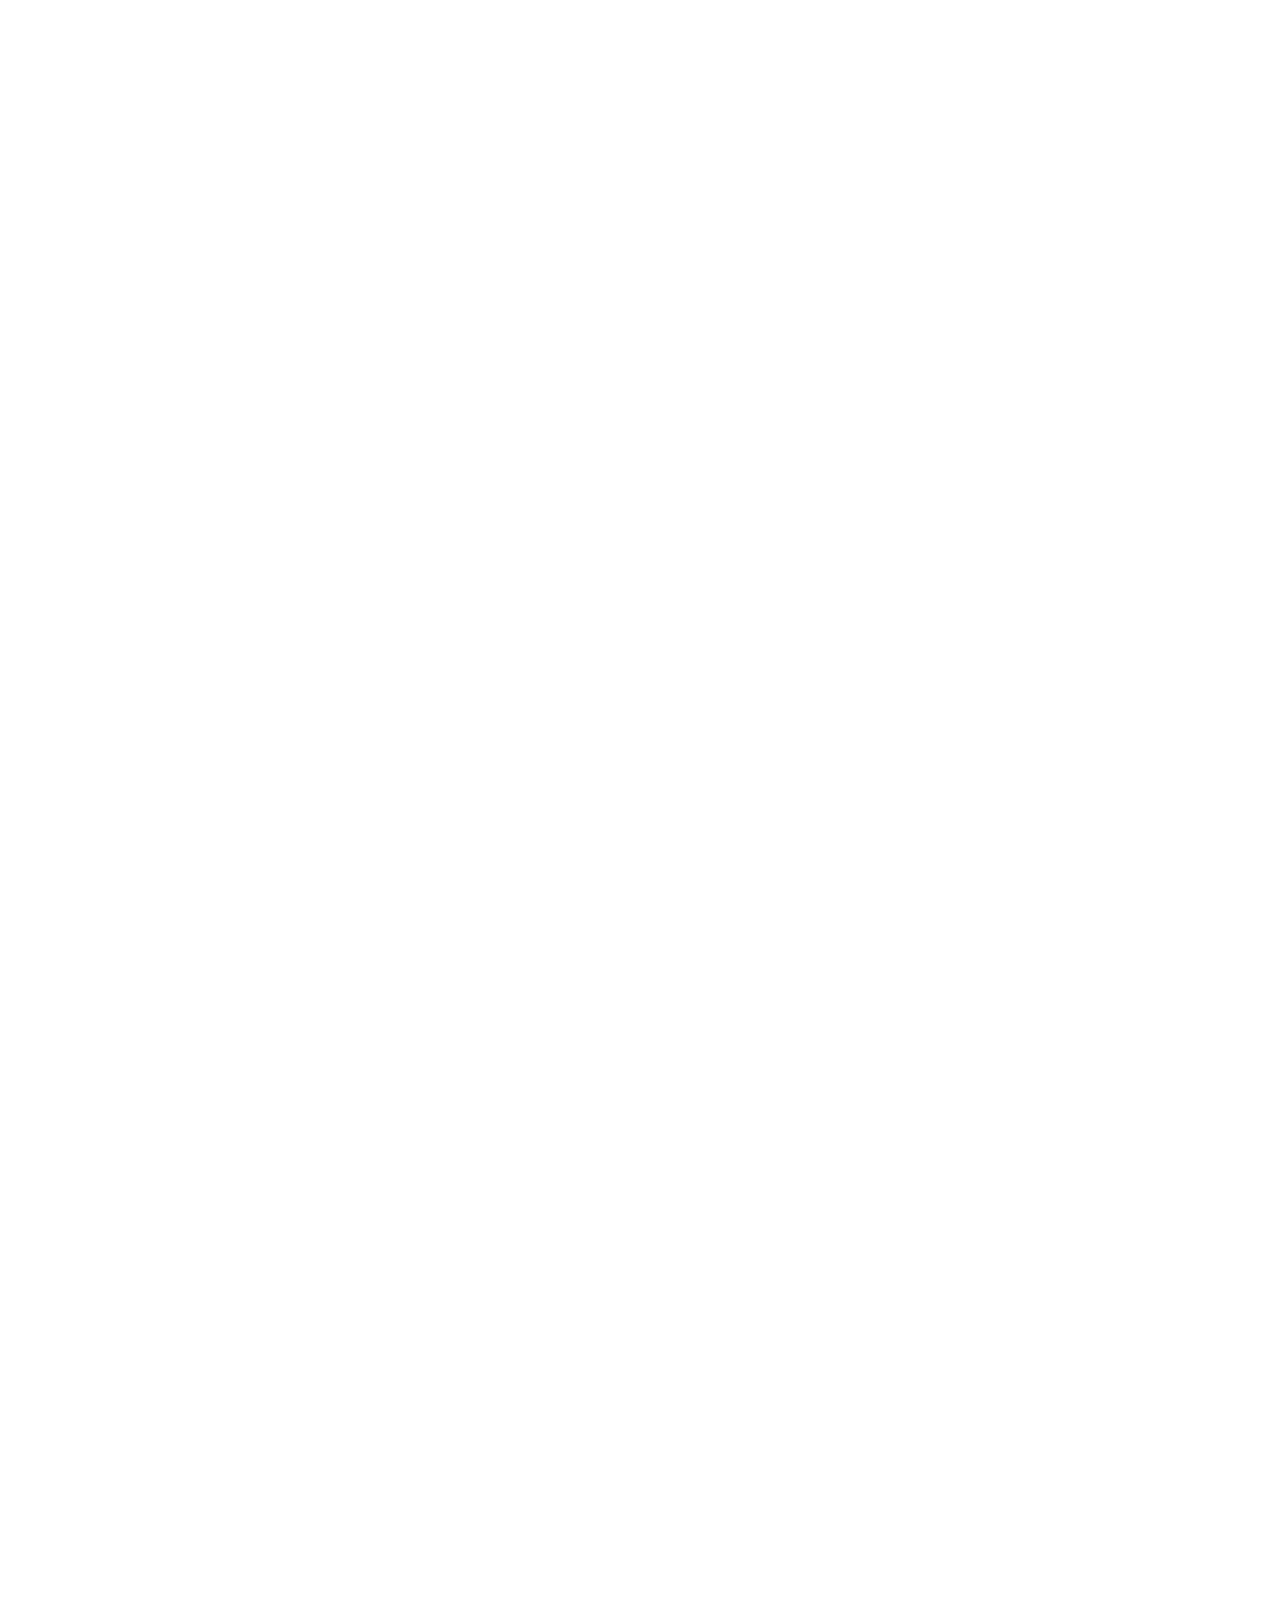
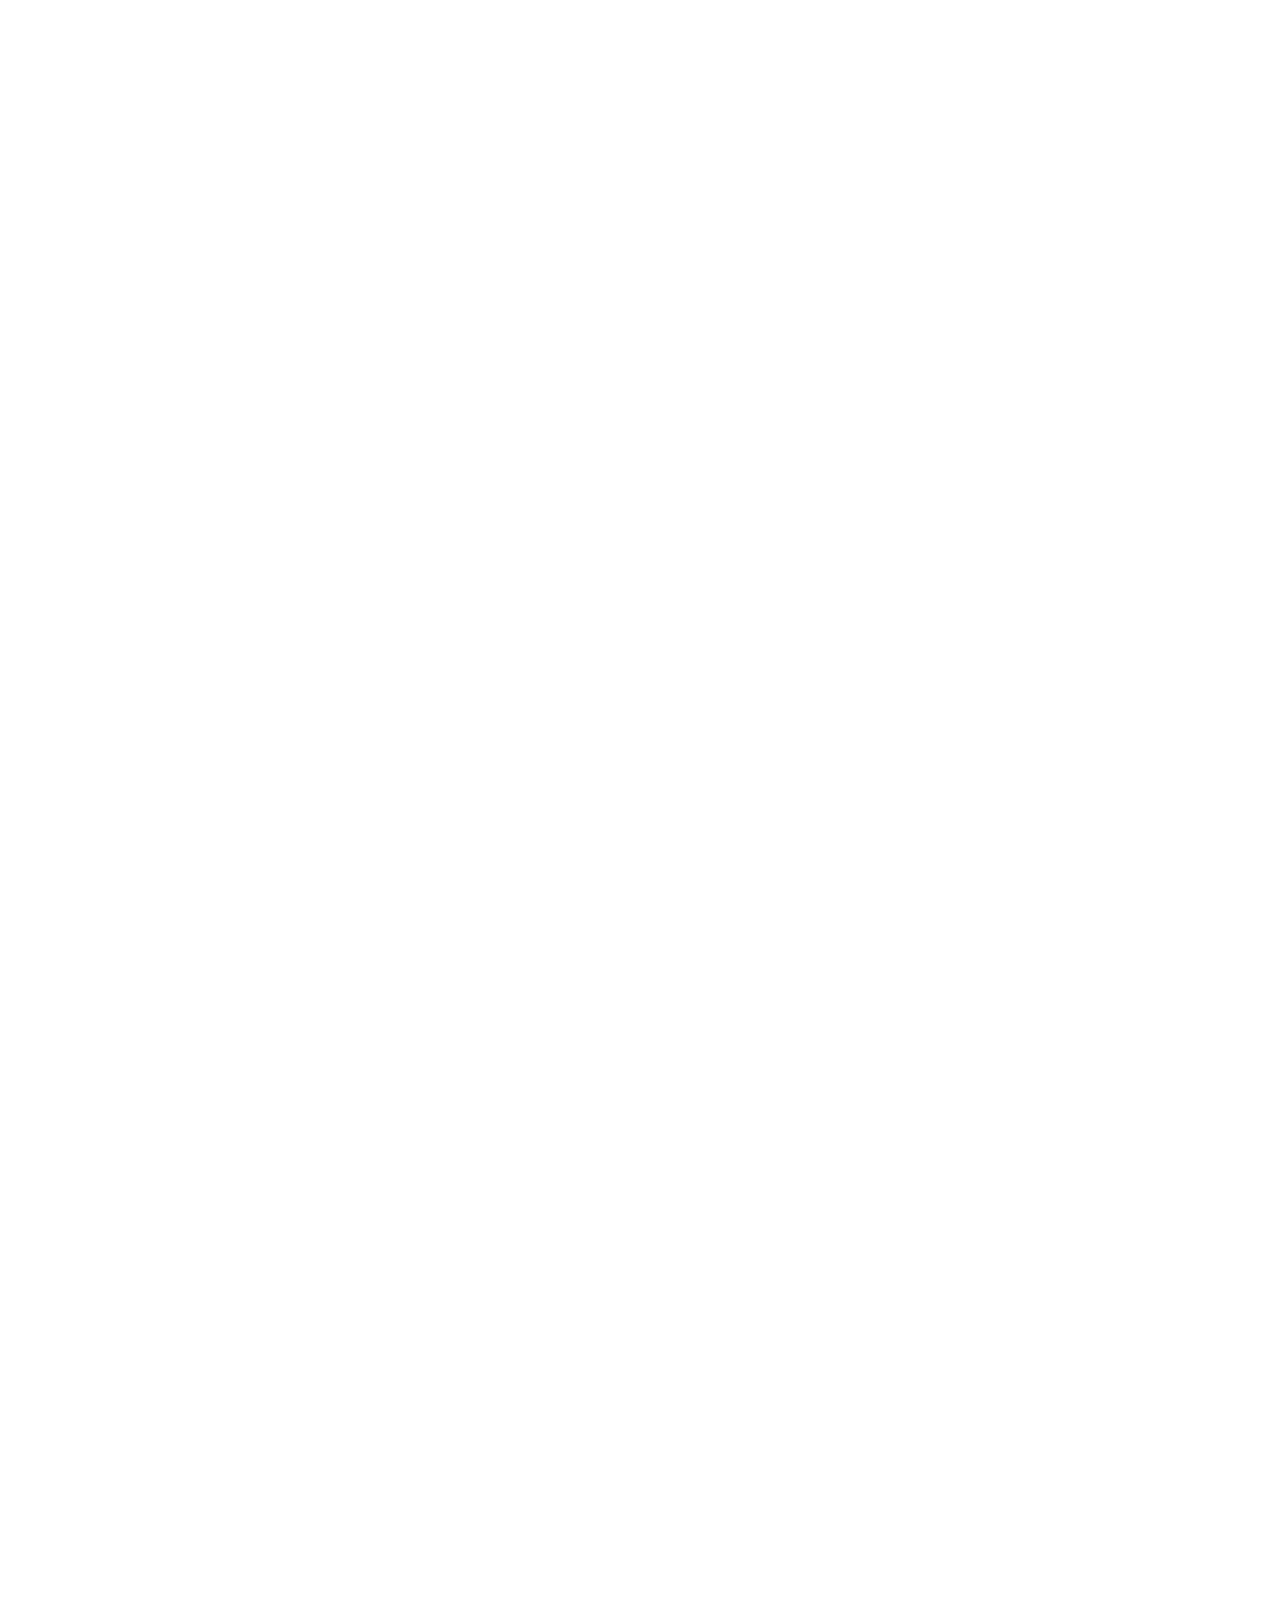
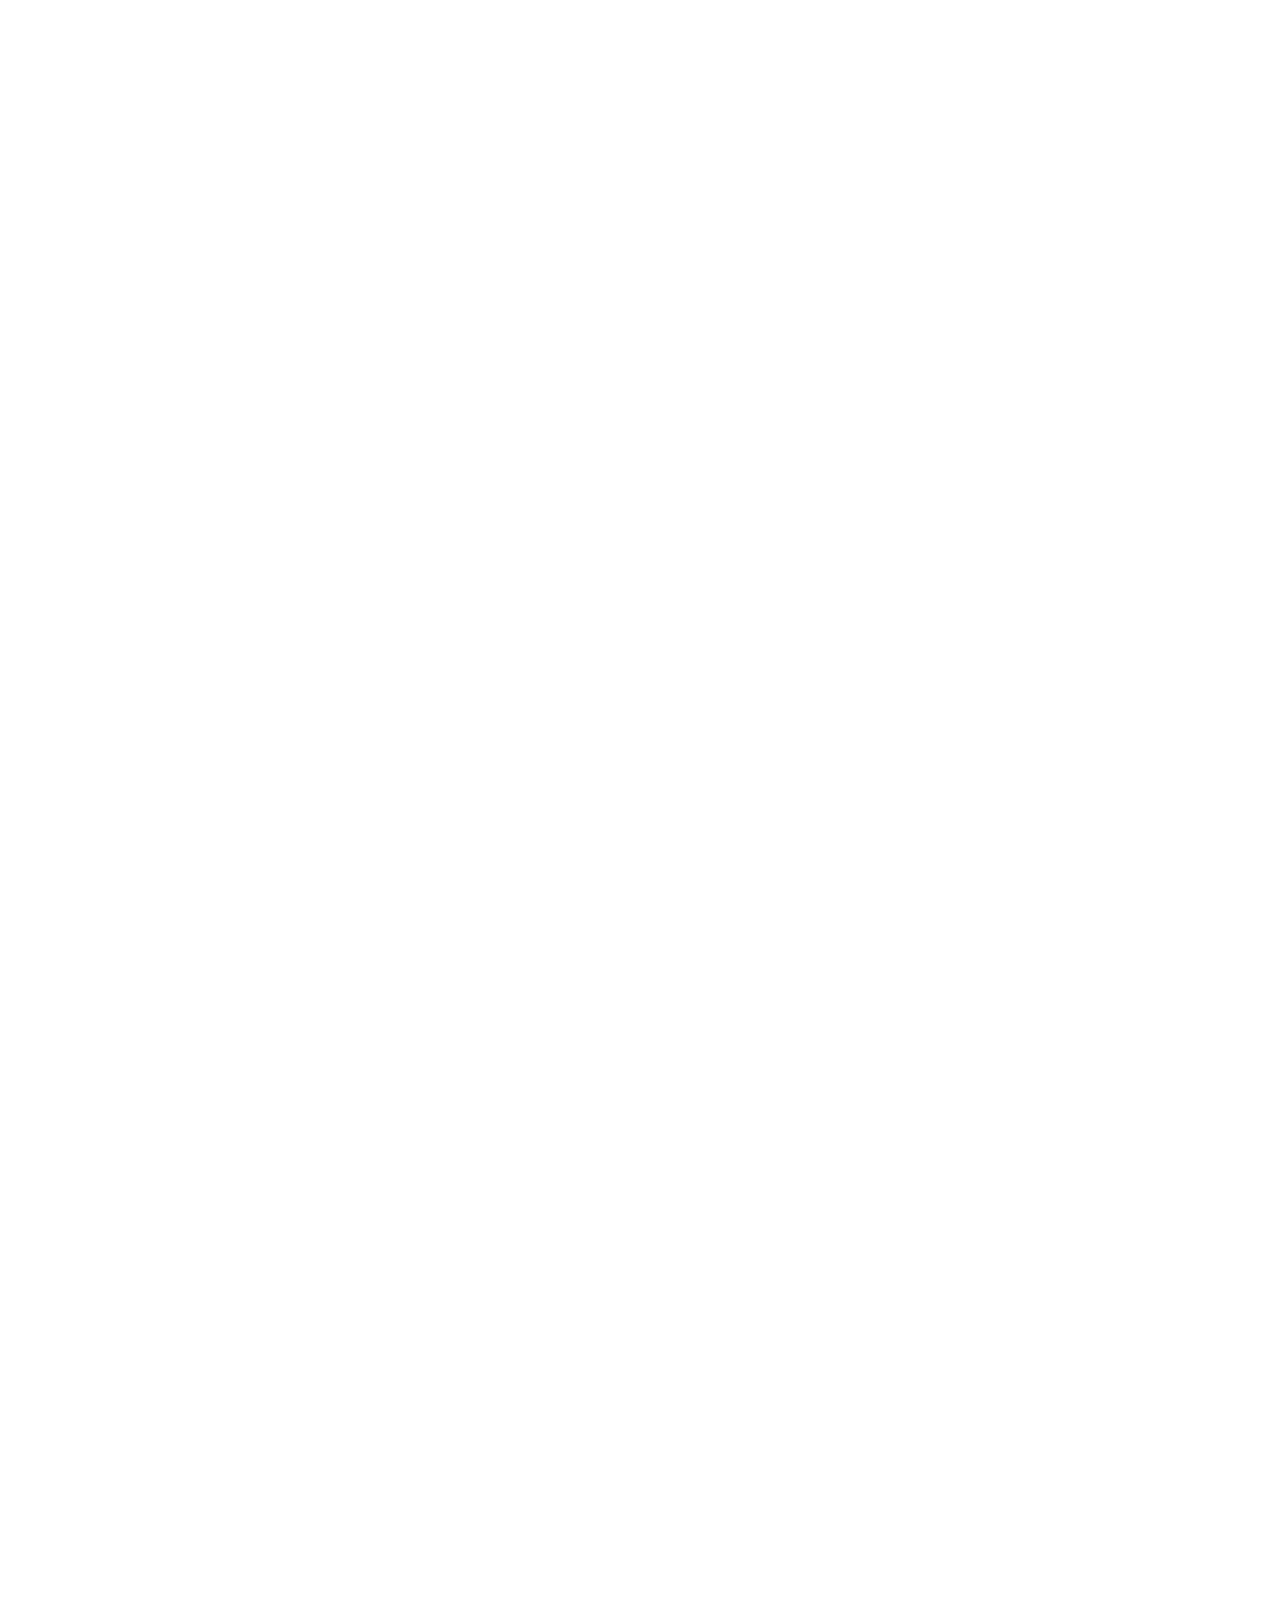
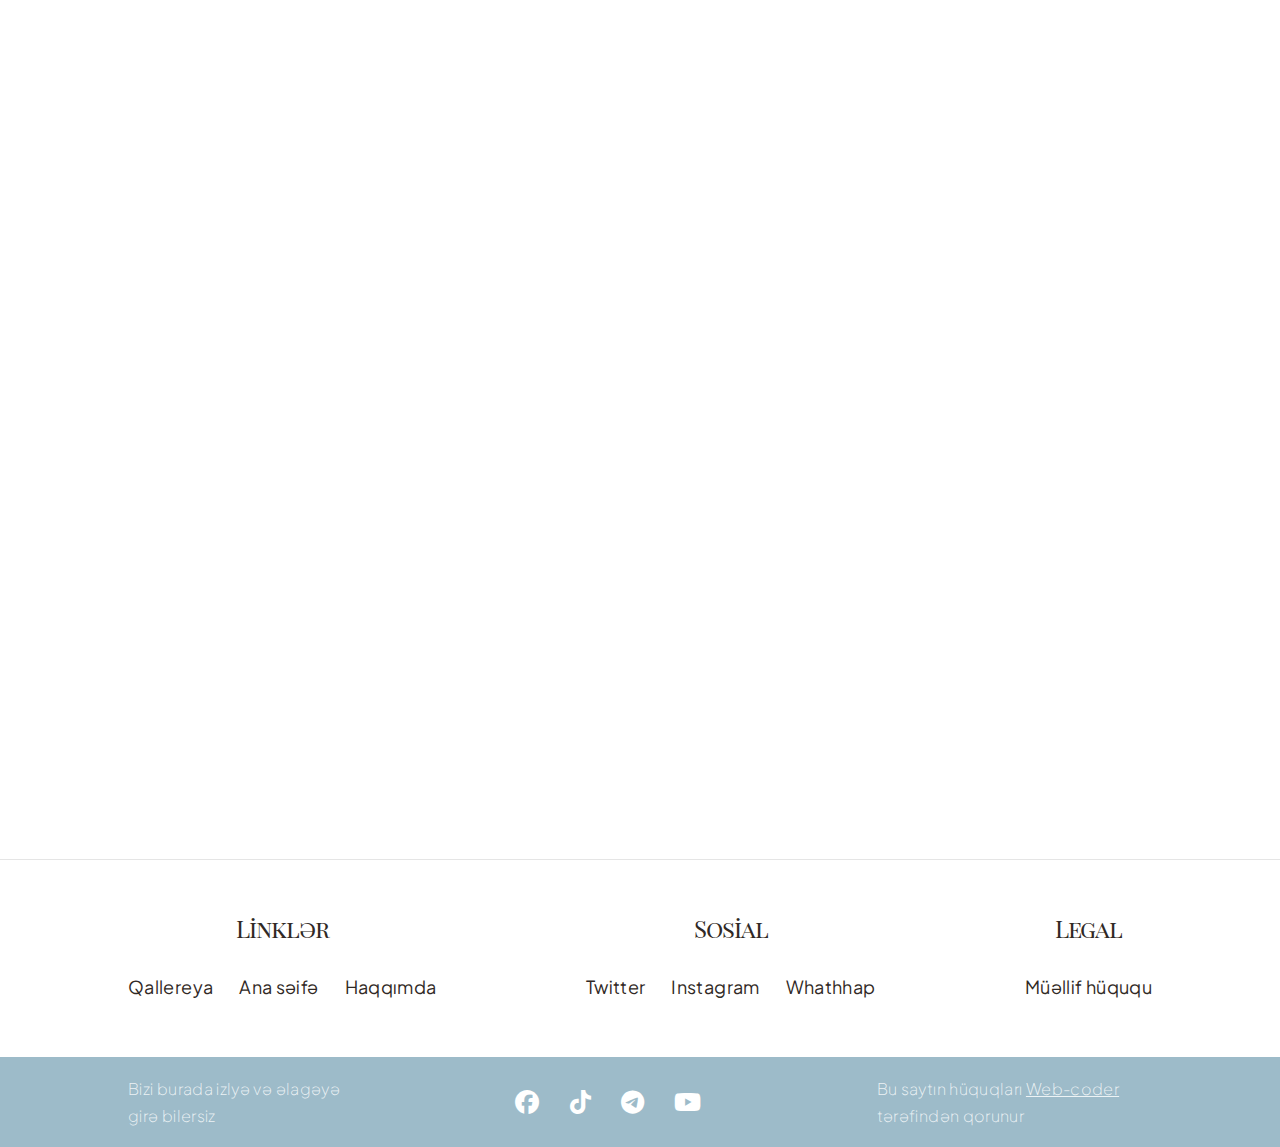
==== commit a2ae3416: "some little changes" ====
--- a/index.html
+++ b/index.html
@@ -44,7 +44,7 @@
                 </li>
                 <li>
                   <a href="" title="" aria-label="">
-                    <i class="fa-brands fa-x-twitter" aria-hidden="true"></i>
+                    <i class="fa-brands fa-tiktok" aria-hidden="true"></i>
                   </a>
                 </li>
                 <li>
@@ -196,24 +196,24 @@
           <div class="socials">
             <ul class="flex align-items-center">
               <li>
-                <a href="" aria-label="" title=""
-                  ><i class="fa-brands fa-facebook" aria-hidden="true"></i
-                ></a>
+                <a href="" aria-label="" title="">
+                  <i class="fa-brands fa-facebook" aria-hidden="true"></i>
+                </a>
               </li>
               <li>
-                <a href="" aria-label="" title=""
-                  ><i class="fa-brands fa-twitter" aria-hidden="true"></i
-                ></a>
+                <a href="" aria-label="" title="">
+                  <i class="fa-brands fa-tiktok" aria-hidden="true"></i>
+                </a>
               </li>
               <li>
-                <a href="" aria-label="" title=""
-                  ><i class="fa-brands fa-telegram" aria-hidden="true"></i
-                ></a>
+                <a href="" aria-label="" title="">
+                  <i class="fa-brands fa-telegram" aria-hidden="true"></i>
+                </a>
               </li>
               <li>
-                <a href="" aria-label="" title=""
-                  ><i class="fa-brands fa-youtube" aria-hidden="true"></i
-                ></a>
+                <a href="" aria-label="" title="">
+                  <i class="fa-brands fa-youtube" aria-hidden="true"></i>
+                </a>
               </li>
               <li>
                 <a href="">
@@ -243,7 +243,7 @@
       <!-- Biography -->
       <section class="biography">
         <div class="container">
-          <div class="reveal biography__wrapper flex">
+          <div class="reveal_first biography__wrapper flex">
             <div class="biography__detail">
               <h1>Ceylanur <span>Nuriyeva</span></h1>
               <p>
@@ -309,7 +309,7 @@
           </div>
           <div class="reveal about__bottom flex align-items-center">
             <div class="about__bottom-video">
-              <video controls muted autoplay="false" name="media">
+              <video muted autoplay="false" name="media">
                 <source
                   src="./assets/imgs/homepage/about_video.mp4"
                   type="video/mp4"
@@ -337,7 +337,7 @@
 
           <div class="about__videos flex">
             <div class="reveal about__video abv1">
-              <video controls autoplay muted name="media">
+              <video autoplay muted name="media">
                 <source
                   src="./assets/imgs/homepage/about_video.mp4"
                   type="video/mp4"
@@ -349,7 +349,7 @@
               </div>
             </div>
             <div class="reveal about__video abv2">
-              <video controls autoplay muted name="media">
+              <video autoplay muted name="media">
                 <source
                   src="./assets/imgs/homepage/about_video.mp4"
                   type="video/mp4"
@@ -361,7 +361,7 @@
               </div>
             </div>
             <div class="reveal about__video abv3">
-              <video controls autoplay muted name="media">
+              <video autoplay muted name="media">
                 <source
                   src="./assets/imgs/homepage/about_video.mp4"
                   type="video/mp4"
@@ -444,7 +444,7 @@
               aria-label=""
               title=""
             >
-              Workshop/ArtClaases
+              Workshop / ArtClaases
             </a>
             <a
               href="./galery.html"
@@ -514,24 +514,24 @@
               <h4>Sosial şəbəkələrdən əlaqə:</h4>
               <ul class="contact__socials flex-center">
                 <li>
-                  <a href="" aria-label="" title=""
-                    ><i class="fa-brands fa-facebook" aria-hidden="true"></i
-                  ></a>
-                </li>
-                <li>
-                  <a href="" aria-label="" title=""
-                    ><i class="fa-brands fa-x-twitter" aria-hidden="true"></i
-                  ></a>
-                </li>
-                <li>
-                  <a href="" aria-label="" title=""
-                    ><i class="fa-brands fa-telegram" aria-hidden="true"></i
-                  ></a>
-                </li>
-                <li>
-                  <a href="" aria-label="" title=""
-                    ><i class="fa-brands fa-youtube" aria-hidden="true"></i
-                  ></a>
+                  <a href="" aria-label="" title="">
+                    <i class="fa-brands fa-facebook" aria-hidden="true"></i>
+                  </a>
+                </li>
+                <li>
+                  <a href="" aria-label="" title="">
+                    <i class="fa-brands fa-tiktok" aria-hidden="true"></i>
+                  </a>
+                </li>
+                <li>
+                  <a href="" aria-label="" title="">
+                    <i class="fa-brands fa-telegram" aria-hidden="true"></i>
+                  </a>
+                </li>
+                <li>
+                  <a href="" aria-label="" title="">
+                    <i class="fa-brands fa-youtube" aria-hidden="true"></i>
+                  </a>
                 </li>
               </ul>
             </div>
@@ -570,41 +570,43 @@
 
       <!-- Modal -->
       <div class="backdrop flex-center flex-direct-col">
-        <div class="modal">
+        <div class="modal flex align-items-center">
           <div class="modal__img">
             <img src="./assets/imgs/homepage/modal-img.png" alt="" />
-            <button id="modal_close" type="button" aria-label="">
-              <svg
-                width="52"
-                height="52"
-                viewBox="0 0 52 52"
-                fill="none"
-                xmlns="http://www.w3.org/2000/svg"
-              >
-                <rect
-                  x="14.9668"
-                  y="11.0234"
-                  width="37"
-                  height="2"
-                  rx="1"
-                  transform="rotate(50.5995 14.9668 11.0234)"
-                  fill="#D9D9D9"
-                />
-                <rect
-                  x="38.5898"
-                  y="12.4219"
-                  width="37"
-                  height="2"
-                  rx="1"
-                  transform="rotate(129.984 38.5898 12.4219)"
-                  fill="#D9D9D9"
-                />
-              </svg>
-            </button>
           </div>
           <div class="modal__content">
-            <h3>Müraciət QƏBUL OLUNDU YAXİN ZAMANDA ƏLAQƏ SAXLANALACAQ</h3>
-          </div>
+            <h3>
+              Sorgunuz qəbul olundu, yaxın zamanda sizinlə əlaqə saxlanılacaq
+            </h3>
+          </div>
+          <button id="modal_close" type="button" aria-label="">
+            <svg
+              width="52"
+              height="52"
+              viewBox="0 0 52 52"
+              fill="none"
+              xmlns="http://www.w3.org/2000/svg"
+            >
+              <rect
+                x="14.9668"
+                y="11.0234"
+                width="37"
+                height="2"
+                rx="1"
+                transform="rotate(50.5995 14.9668 11.0234)"
+                fill="#D9D9D9"
+              />
+              <rect
+                x="38.5898"
+                y="12.4219"
+                width="37"
+                height="2"
+                rx="1"
+                transform="rotate(129.984 38.5898 12.4219)"
+                fill="#D9D9D9"
+              />
+            </svg>
+          </button>
         </div>
       </div>
     </main>
@@ -661,7 +663,7 @@
                 </li>
                 <li>
                   <a href="" aria-label="" title="">
-                    <i class="fa-brands fa-x-twitter" aria-hidden="true"></i>
+                    <i class="fa-brands fa-tiktok" aria-hidden="true"></i>
                   </a>
                 </li>
                 <li>
--- a/assets/css/style.css
+++ b/assets/css/style.css
@@ -19,6 +19,7 @@
   font-family: "Forum";
   src: local("Forum"), url(../fonts/Forum-Regular.ttf) format("truetype"),
     url(../fonts/Forum-Regular.otf) format("opentype");
+  font-weight: 400;
 } */
 
 :root {
@@ -26,14 +27,14 @@
   --color-brown: #302925;
   --color-light-brown: rgba(48, 41, 37, 0.67);
   --color-white: #ffffff;
-  --color-active: #f39e84;
+  --color-active: #f2c6b8;
   --color-green: #29bb5b;
 
   --container-width-lg: 120rem;
 
   --main-font: "Plus Jakarta Sans", sans-serif, serif;
-  --secondary-font: "Forum", sans-serif;
-  --third-font: "Playfair Display SC", sans-serif, serif;
+  /* --secondary-font: "Forum", sans-serif; */
+  --secondary-font: "Playfair Display SC", sans-serif, serif;
   --fourth-font: "Waterfall", sans-serif, serif;
   --fifth-font: "Whisper", cursive, sans-serif, serif;
   --sixth-font: "Katibeh", sans-serif, serif;
@@ -52,22 +53,22 @@
 }
 
 h1 {
-  font-family: var(--third-font);
+  font-family: var(--secondary-font);
   font-size: clamp(4.8rem, 10vw, 9.6rem);
-  font-weight: 800;
+  font-weight: 400;
   line-height: 119%;
 }
 
 h2 {
   font-family: var(--secondary-font);
   font-size: clamp(3.6rem, 5vw, 6.4rem);
-  font-weight: 800;
+  font-weight: 400;
   line-height: 110%;
 }
 
 h3 {
   font-family: var(--main-font);
-  font-weight: 800;
+  font-weight: 400;
   font-size: clamp(3.2rem, 5vw, 4.8rem);
   line-height: 93%;
   letter-spacing: -1.786px;
@@ -75,8 +76,8 @@
 
 h4 {
   font-family: var(--secondary-font);
-  font-size: 3.2rem;
-  font-weight: 800;
+  font-size: 2.4rem;
+  font-weight: 400;
   line-height: 2.8rem; /* 116.667% */
   letter-spacing: -1.071px;
 }
--- a/assets/css/general.css
+++ b/assets/css/general.css
@@ -7,6 +7,17 @@
 .reveal.is-visible {
   opacity: 1;
   transform: translateY(0);
+}
+
+.reveal_first {
+  opacity: 0;
+  transform: scale(0.4);
+  transition: opacity 1s ease-in-out, transform 1s ease-in-out;
+}
+
+.reveal_first.is-visible {
+  opacity: 1;
+  transform: scale(1);
 }
 
 /* custom most using classes */
@@ -255,13 +266,13 @@
   text-transform: uppercase;
 }
 
-.navbar__menu .socials {
+.header__bottom > .navbar > .socials {
   display: none;
 }
 
 .navbar__menu > li > a {
   color: var(--color-brown);
-  font-weight: 800;
+  font-weight: 400;
 }
 
 .navbar__menu > li.active > a,
@@ -290,6 +301,7 @@
 .footer__navmenu > li > ul {
   column-gap: 2.6rem;
   margin-top: 3rem;
+  font-size: clamp(1.6rem, 5vw, 1.8rem);
 }
 
 .footer__navmenu > li > ul > li > a:hover {
@@ -331,7 +343,7 @@
 .contact__details {
   margin-top: 3rem;
   row-gap: 2.4rem;
-  font-size: clamp(2.4rem, 5vw, 3.2rem);
+  font-size: clamp(1.6rem, 5vw, 3.2rem);
 }
 
 .contact__details h4 {
@@ -361,7 +373,6 @@
   border-radius: 0.6rem;
   padding: 1rem 2rem;
   font-family: var(--secondary-font);
-  font-size: 1.6rem;
 }
 
 .contact__form-inputs > input {
@@ -401,41 +412,36 @@
 }
 
 .modal {
-  max-width: 105.1rem;
-  background-color: var(--color-white);
-  border: 0.3rem solid var(--color-main);
-  border-radius: 1rem;
+  max-width: 93.7rem;
+  background-color: var(--color-main);
+  color: var(--color-white);
   overflow: hidden;
+  padding: 2.9rem 2.4rem;
+  position: relative;
 }
 
 .modal__img {
   flex: 1;
-  max-height: 35.5rem;
-  position: relative;
 }
 
 .modal__img img {
   object-fit: contain;
-  object-position: center;
 }
 
 .modal__content {
-  padding: 10rem;
   flex: 1;
   text-align: center;
 }
 
 .modal__content h3 {
-  font-family: var(--secondary-font);
+  line-height: 181%;
 }
 
 #modal_close {
   position: absolute;
-  top: 5%;
+  top: 3%;
   right: 2%;
   z-index: 10;
-  /* color: rgb(217, 217, 217); */
-  /* font-size: 2.5rem; */
 }
 
 /* copyrights */
@@ -451,10 +457,10 @@
 }
 
 .copy__details p {
-  font-family: var(--secondary-font);
+  font-family: var(--sixth-font);
   text-align: justify;
-  font-size: clamp(1.4rem, 5vw, 2rem);
-  line-height: 215%;
+  font-size: clamp(1.4rem, 5vw, 2.4rem);
+  line-height: 160%;
 }
 
 /* responsive */
@@ -507,6 +513,12 @@
 }
 
 @media only screen and (max-width: 600px) {
+  .btn {
+    width: 13.6rem;
+    height: 3.7rem;
+    font-size: 2rem;
+  }
+
   .modal__content {
     padding: 4rem;
   }
@@ -544,6 +556,10 @@
     justify-content: center;
   }
 
+  .footer__navmenu > li > ul {
+    column-gap: 1rem;
+  }
+
   .footer__bottom-wrapper > .socials {
     display: block;
   }
--- a/assets/css/home.css
+++ b/assets/css/home.css
@@ -119,7 +119,6 @@
 }
 
 .about__bottom-details h3 {
-  font-weight: 700;
   font-family: var(--secondary-font);
 }
 
@@ -190,8 +189,9 @@
 
 .collections__title h2 {
   font-weight: 400;
-  font-family: var(--third-font);
+  font-family: var(--secondary-font);
   font-size: clamp(3.2rem, 5vw, 5.3rem);
+  line-height: 150%;
 }
 
 .collections__title > h2 > span {
@@ -230,7 +230,6 @@
 }
 
 .collections__link {
-  font-weight: 800;
   text-align: center;
   background-color: var(--color-main);
   height: 8rem;
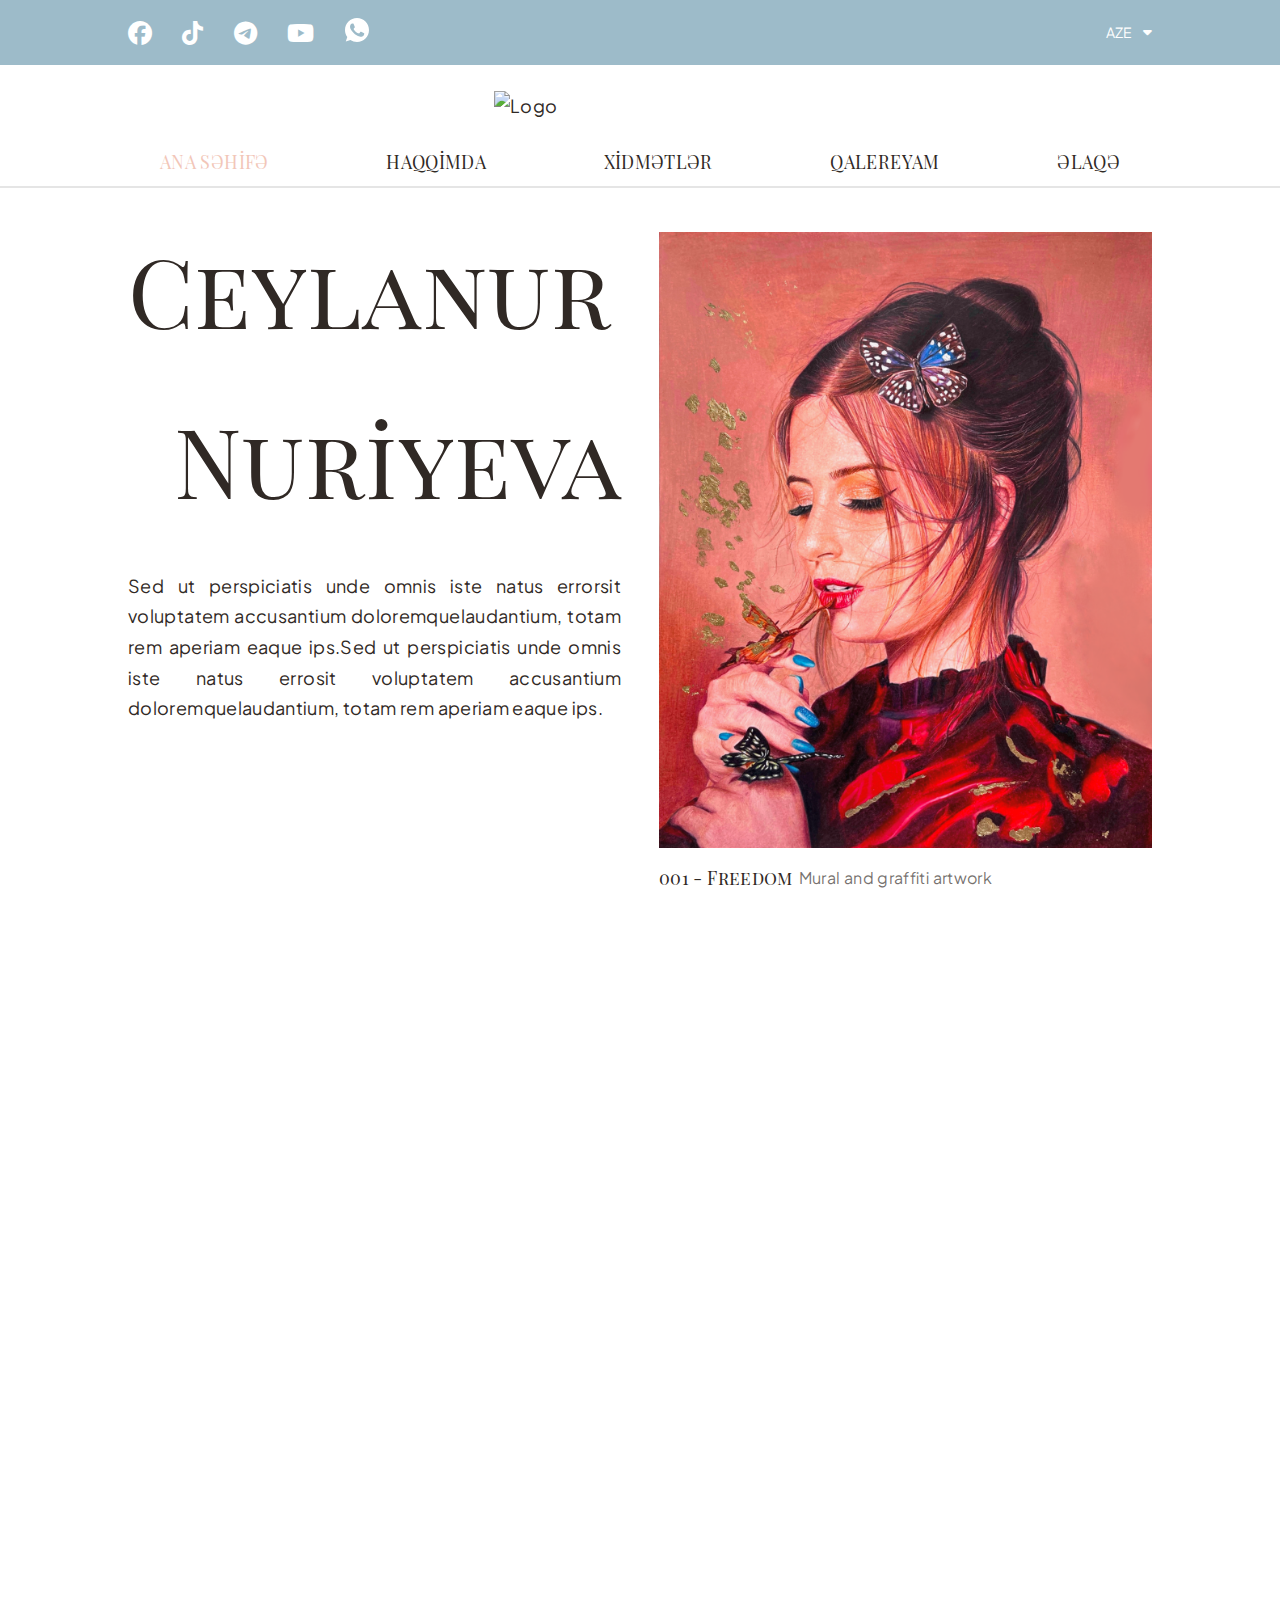
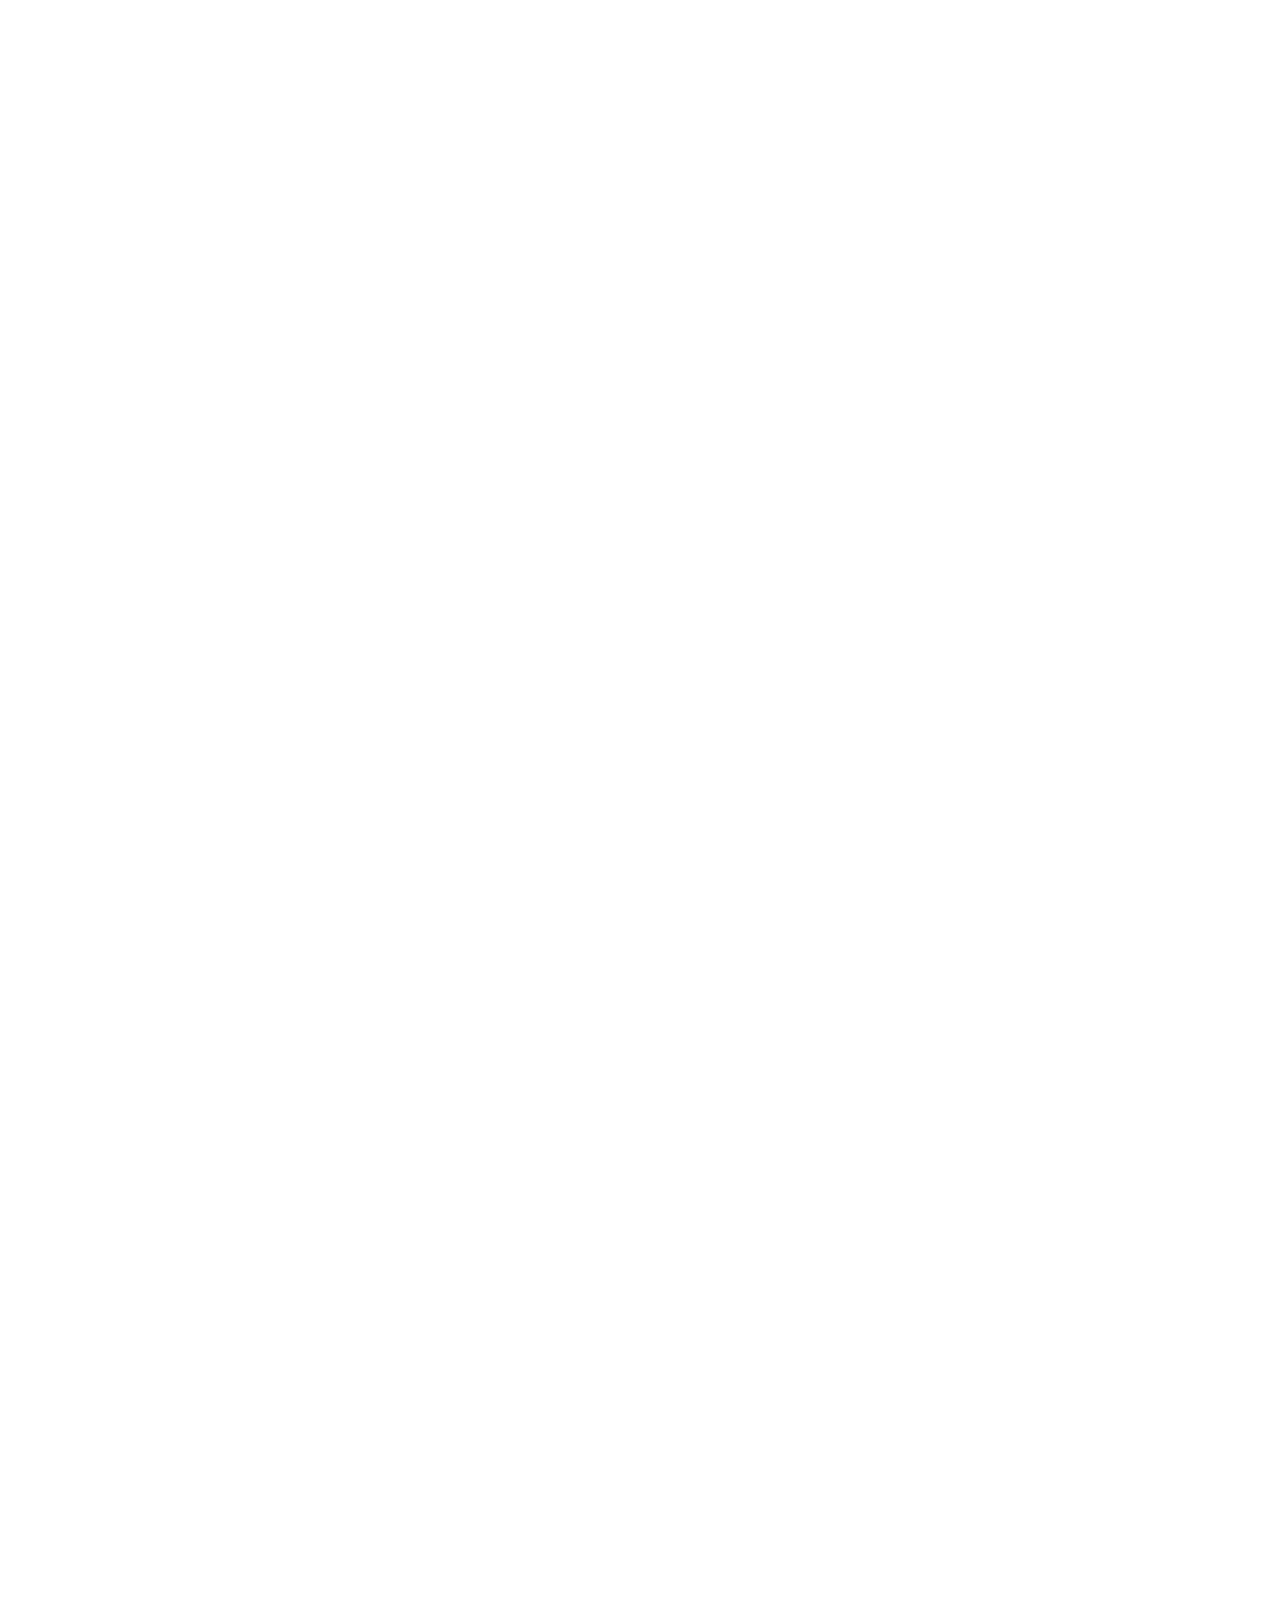
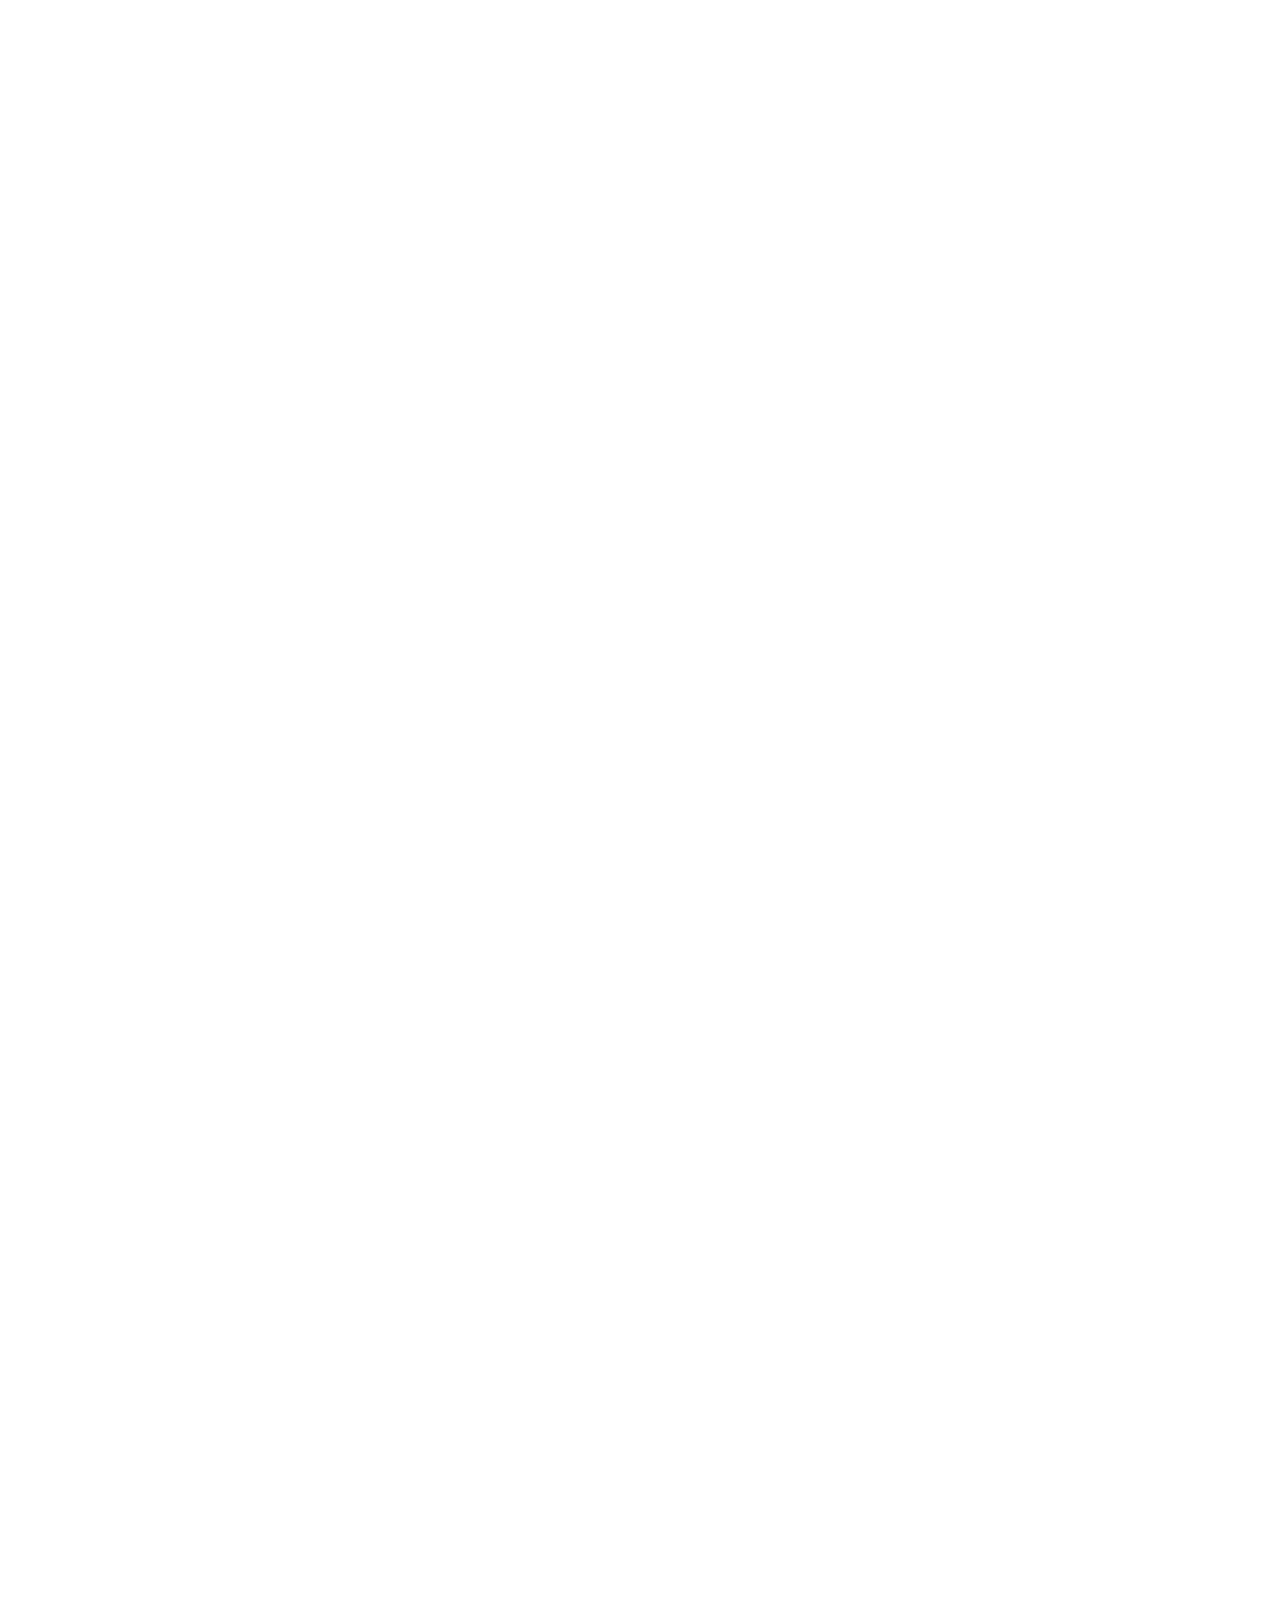
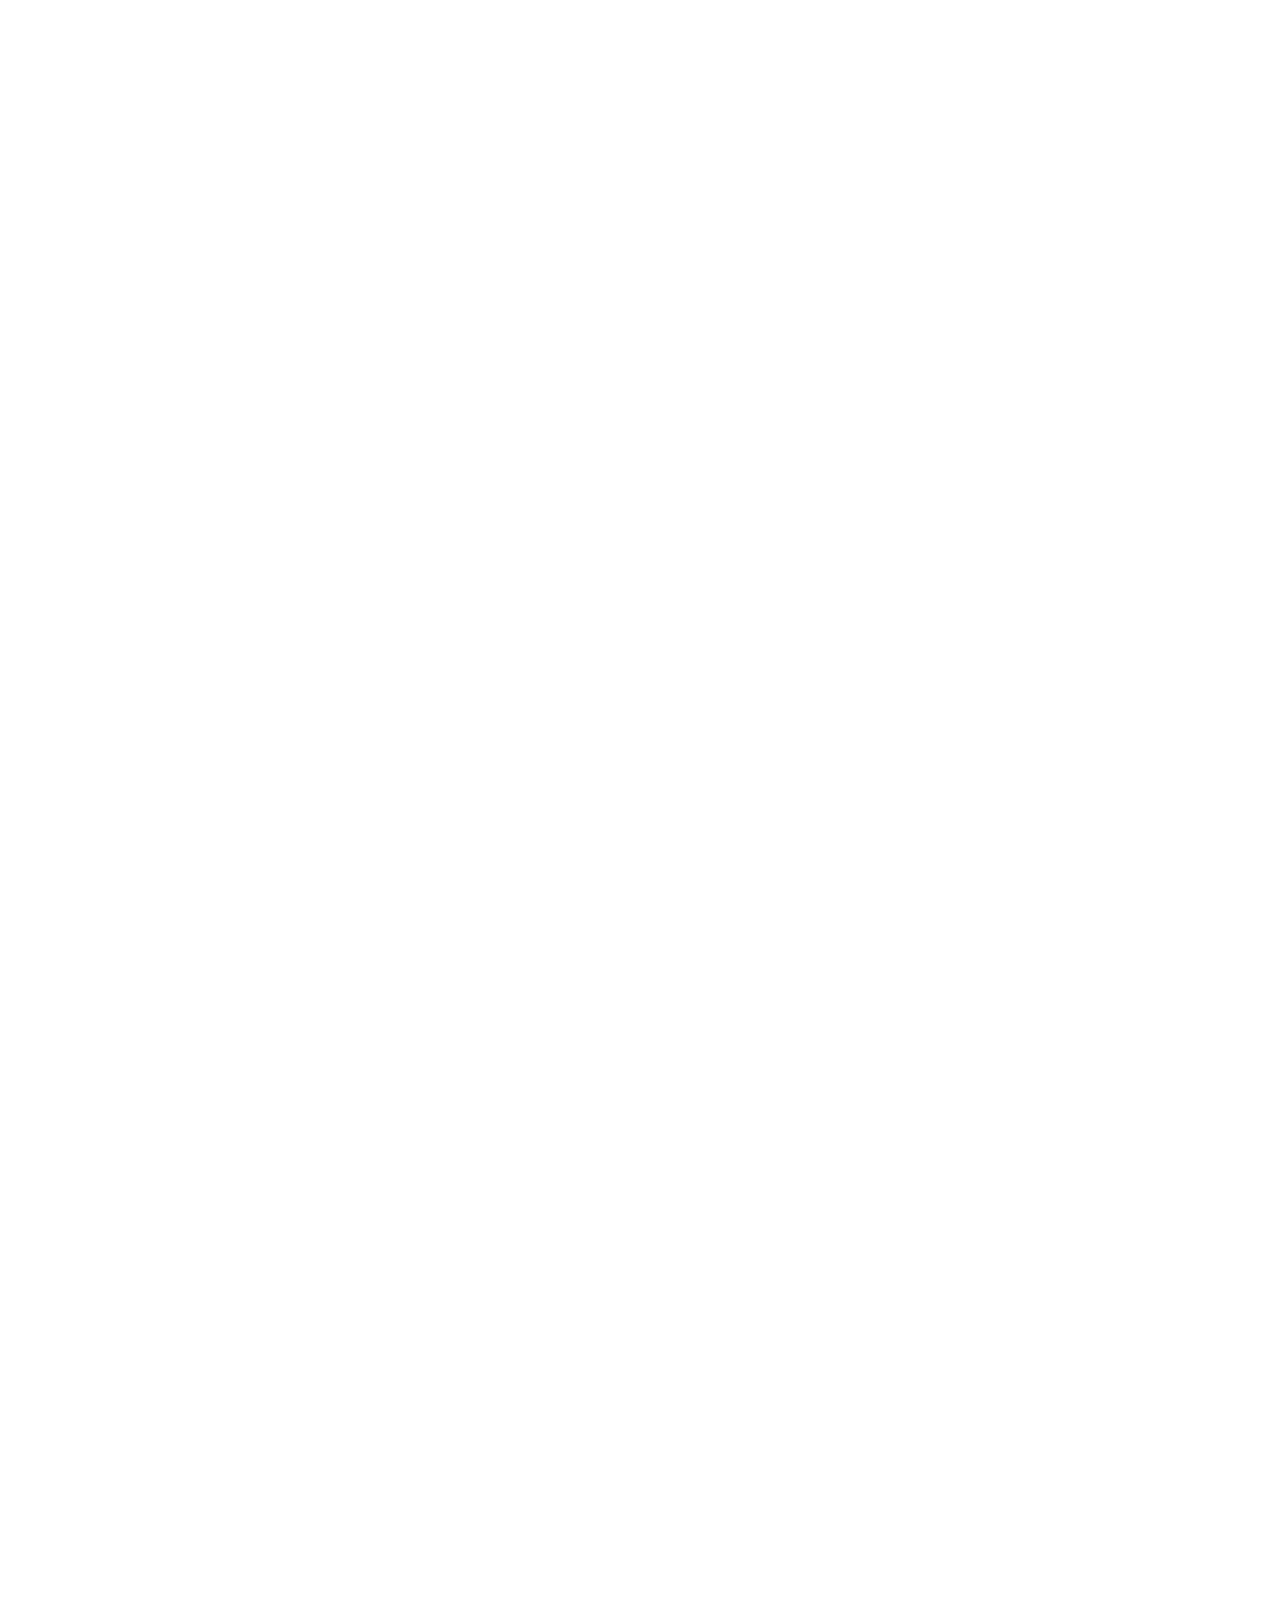
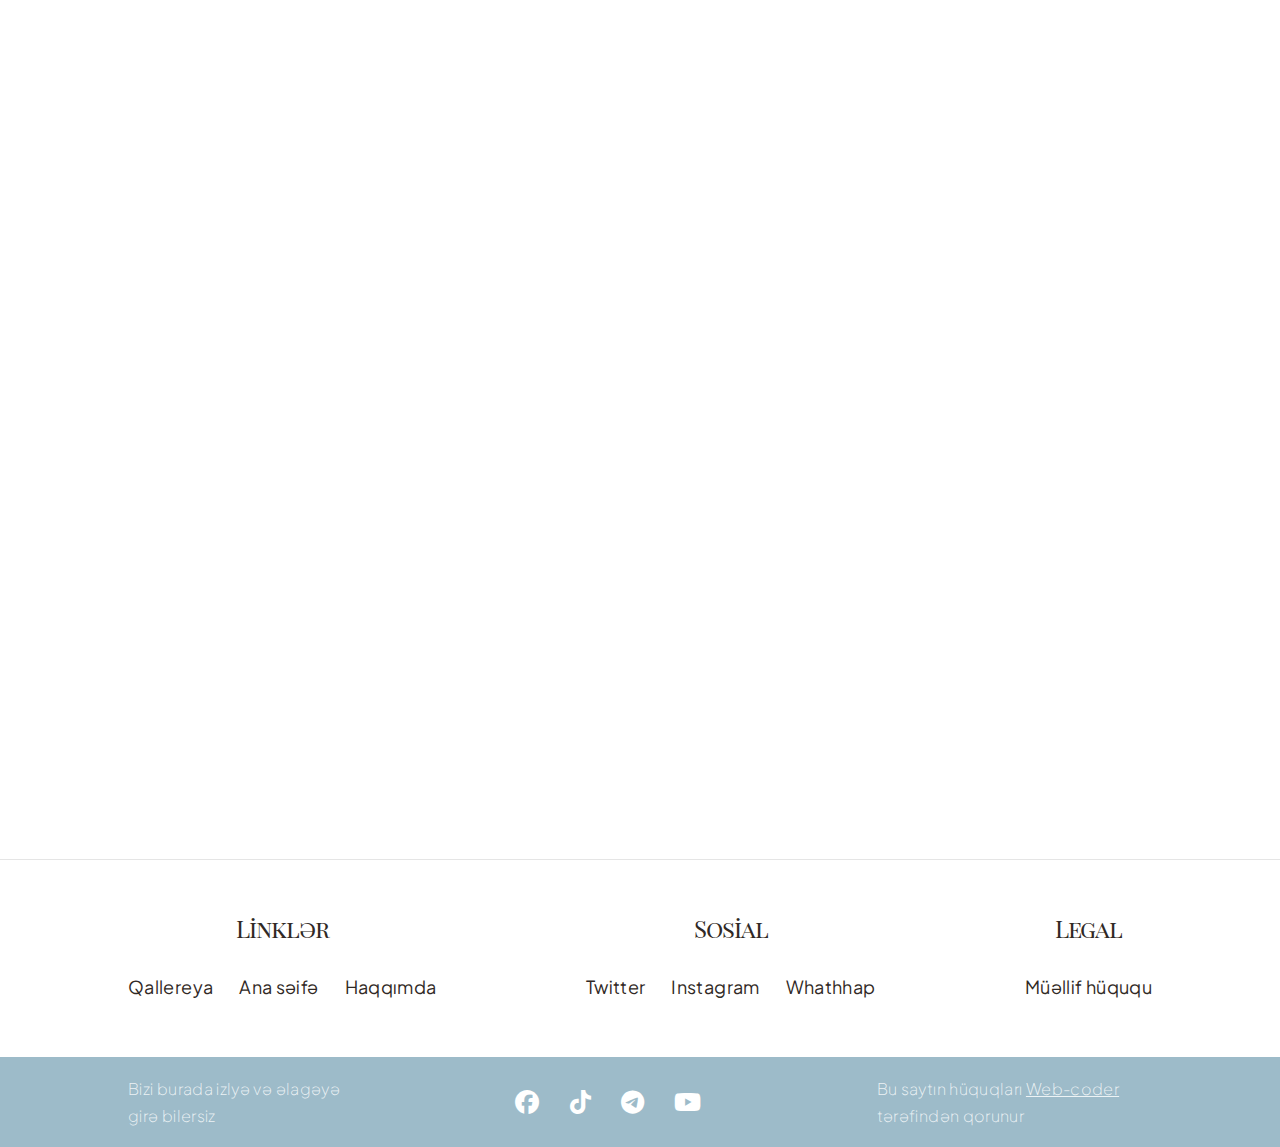
==== commit 48c6097a: "adding copyrights modal and function, services page created" ====
--- a/index.html
+++ b/index.html
@@ -80,11 +80,18 @@
             <div class="header__top-langs">
               <ul>
                 <li class="flex align-items-center">
-                  AZE <i class="fa-solid fa-caret-down"></i>
+                  <span id="selected_lang">AZE</span>
+                  <i class="fa-solid fa-caret-down"></i>
                   <ul>
-                    <li><a href="" aria-label="" title="">AZE</a></li>
-                    <li><a href="" aria-label="" title="">RU</a></li>
-                    <li><a href="" aria-label="" title="">ENG</a></li>
+                    <li>
+                      <a id="lang_option" href="" aria-label="" title="">AZE</a>
+                    </li>
+                    <li>
+                      <a id="lang_option" href="" aria-label="" title="">RU</a>
+                    </li>
+                    <li>
+                      <a id="lang_option" href="" aria-label="" title="">EN</a>
+                    </li>
                   </ul>
                 </li>
               </ul>
@@ -512,28 +519,30 @@
                 >+994 051 559 28 21</a
               >
               <h4>Sosial şəbəkələrdən əlaqə:</h4>
-              <ul class="contact__socials flex-center">
-                <li>
-                  <a href="" aria-label="" title="">
-                    <i class="fa-brands fa-facebook" aria-hidden="true"></i>
-                  </a>
-                </li>
-                <li>
-                  <a href="" aria-label="" title="">
-                    <i class="fa-brands fa-tiktok" aria-hidden="true"></i>
-                  </a>
-                </li>
-                <li>
-                  <a href="" aria-label="" title="">
-                    <i class="fa-brands fa-telegram" aria-hidden="true"></i>
-                  </a>
-                </li>
-                <li>
-                  <a href="" aria-label="" title="">
-                    <i class="fa-brands fa-youtube" aria-hidden="true"></i>
-                  </a>
-                </li>
-              </ul>
+              <div class="socials">
+                <ul class="contact__socials flex-center">
+                  <li>
+                    <a href="" aria-label="" title="">
+                      <i class="fa-brands fa-facebook" aria-hidden="true"></i>
+                    </a>
+                  </li>
+                  <li>
+                    <a href="" aria-label="" title="">
+                      <i class="fa-brands fa-tiktok" aria-hidden="true"></i>
+                    </a>
+                  </li>
+                  <li>
+                    <a href="" aria-label="" title="">
+                      <i class="fa-brands fa-telegram" aria-hidden="true"></i>
+                    </a>
+                  </li>
+                  <li>
+                    <a href="" aria-label="" title="">
+                      <i class="fa-brands fa-youtube" aria-hidden="true"></i>
+                    </a>
+                  </li>
+                </ul>
+              </div>
             </div>
           </div>
           <div class="reveal contact__bottom">
@@ -570,7 +579,7 @@
 
       <!-- Modal -->
       <div class="backdrop flex-center flex-direct-col">
-        <div class="modal flex align-items-center">
+        <div id="modal" class="modal flex align-items-center">
           <div class="modal__img">
             <img src="./assets/imgs/homepage/modal-img.png" alt="" />
           </div>
@@ -609,6 +618,63 @@
           </button>
         </div>
       </div>
+
+      <!-- Copyrights modal -->
+      <div class="backdrop1 flex-center flex-direct-col">
+        <div id="copyrights" class="modal cm flex align-items-center">
+          <div class="modal__img">
+            <img src="./assets/imgs/homepage/copy_img.png" alt="" />
+          </div>
+          <div class="modal__content">
+            <h3>Müəllif Hüquqları</h3>
+            <p>
+              Lorem ipsum dolor sit amet, consectetur adipiscing elit, sed do
+              eiusmod tempor incididunt ut labore et dolore magna aliqua. Ut
+              enim ad minim veniam, quis nostrud exercitation ullamco laboris
+              nisi ut aliquip ex ea commodo consequat. Duis aute irure dolor in
+              reprehenderit in voluptate velit esse cillum dolore eu fugiat
+              nulla pariatur. Lorem ipsum dolor sit amet, consectetur adipiscing
+              elit, sed do eiusmod tempor incididunt ut labore et dolore magna
+              aliqua. Ut enim ad minim veniam, quis nostrud exercitation ullamco
+              laboris nisi ut aliquip ex ea commodo consequat. Duis aute irure
+              dolor in reprehenderit in voluptate velit esse cillum dolore eu
+              fugiat nulla pariatur. 
+            </p>
+            <label for="copyrights">
+              <input type="checkbox" name="copyrights" id="" aria-label="" />
+              Müəllif hüquqlarını qəbul et
+            </label>
+          </div>
+          <button id="copy_close" type="button" aria-label="">
+            <svg
+              width="52"
+              height="52"
+              viewBox="0 0 52 52"
+              fill="none"
+              xmlns="http://www.w3.org/2000/svg"
+            >
+              <rect
+                x="14.9668"
+                y="11.0234"
+                width="37"
+                height="2"
+                rx="1"
+                transform="rotate(50.5995 14.9668 11.0234)"
+                fill="#6e6e6e"
+              />
+              <rect
+                x="38.5898"
+                y="12.4219"
+                width="37"
+                height="2"
+                rx="1"
+                transform="rotate(129.984 38.5898 12.4219)"
+                fill="#6e6e6e"
+              />
+            </svg>
+          </button>
+        </div>
+      </div>
     </main>
 
     <footer class="footer">
--- a/assets/css/general.css
+++ b/assets/css/general.css
@@ -104,28 +104,31 @@
 
 .header__top-langs > ul > li {
   gap: 1rem;
+  cursor: pointer;
 }
 
 .header__top-langs > ul > li > ul {
   opacity: 0;
+  visibility: hidden;
   position: absolute;
   top: 155%;
   left: 0;
   background-color: var(--color-main);
   border-radius: 0.4rem;
-  transform: translateX(-15%);
-  transition: 0.4s all ease;
+  transform: translate(-15%, 60%);
+  transition: 0.6s all ease;
   cursor: pointer;
 }
 
 .header__top-langs > ul > li:hover > ul {
   opacity: 1;
+  visibility: visible;
+  transform: translate(-15%, 0);
 }
 
 .header__top-langs > ul > li > ul > li {
   padding: 0.8rem 1.9rem;
   border-bottom: 0.1rem solid var(--color-white);
-  cursor: pointer;
 }
 
 .header__top-nav {
@@ -350,9 +353,11 @@
   font-size: inherit;
 }
 
-.contact__socials {
+.socials > .contact__socials {
   column-gap: 4rem;
-  font-size: 2.4rem;
+}
+
+.socials > .contact__socials a {
   color: var(--color-main);
 }
 
@@ -397,7 +402,8 @@
 
 /* modal */
 
-.backdrop {
+.backdrop,
+.backdrop1 {
   display: none;
   position: fixed;
   background-color: rgba(0, 0, 0, 0.63);
@@ -407,7 +413,8 @@
   width: 100%;
 }
 
-.backdrop.active {
+.backdrop.active,
+.backdrop1.active {
   display: flex;
 }
 
@@ -420,8 +427,21 @@
   position: relative;
 }
 
+.cm {
+  max-width: 120rem;
+  width: 80%;
+  gap: 7.1rem;
+  padding: 2.2rem;
+  background-color: var(--color-white);
+  color: inherit;
+}
+
 .modal__img {
   flex: 1;
+}
+
+.cm > .modal__img {
+  max-width: 38rem;
 }
 
 .modal__img img {
@@ -433,15 +453,45 @@
   text-align: center;
 }
 
-.modal__content h3 {
+.cm > .modal__content {
+  text-align: justify;
+  line-height: 139%;
+}
+
+.modal__content > h3 {
   line-height: 181%;
-}
-
-#modal_close {
+  text-align: center;
+}
+
+.cm > .modal__content > h3 {
+  font-family: var(--secondary-font);
+  font-size: clamp(2.4rem, 5vw, 4rem);
+}
+
+.cm > .modal__content > p {
+  margin-top: 2rem;
+  font-size: clamp(1.2rem, 5vw, 1.8rem);
+}
+
+.cm > .modal__content > label > input {
+  margin-top: 5.7rem;
+}
+
+#modal_close,
+#copy_close {
   position: absolute;
   top: 3%;
   right: 2%;
   z-index: 10;
+}
+
+#copy_close {
+  right: auto;
+  left: 2%;
+}
+
+#copy_close:disabled svg rect {
+  fill: #d9d9d9;
 }
 
 /* copyrights */
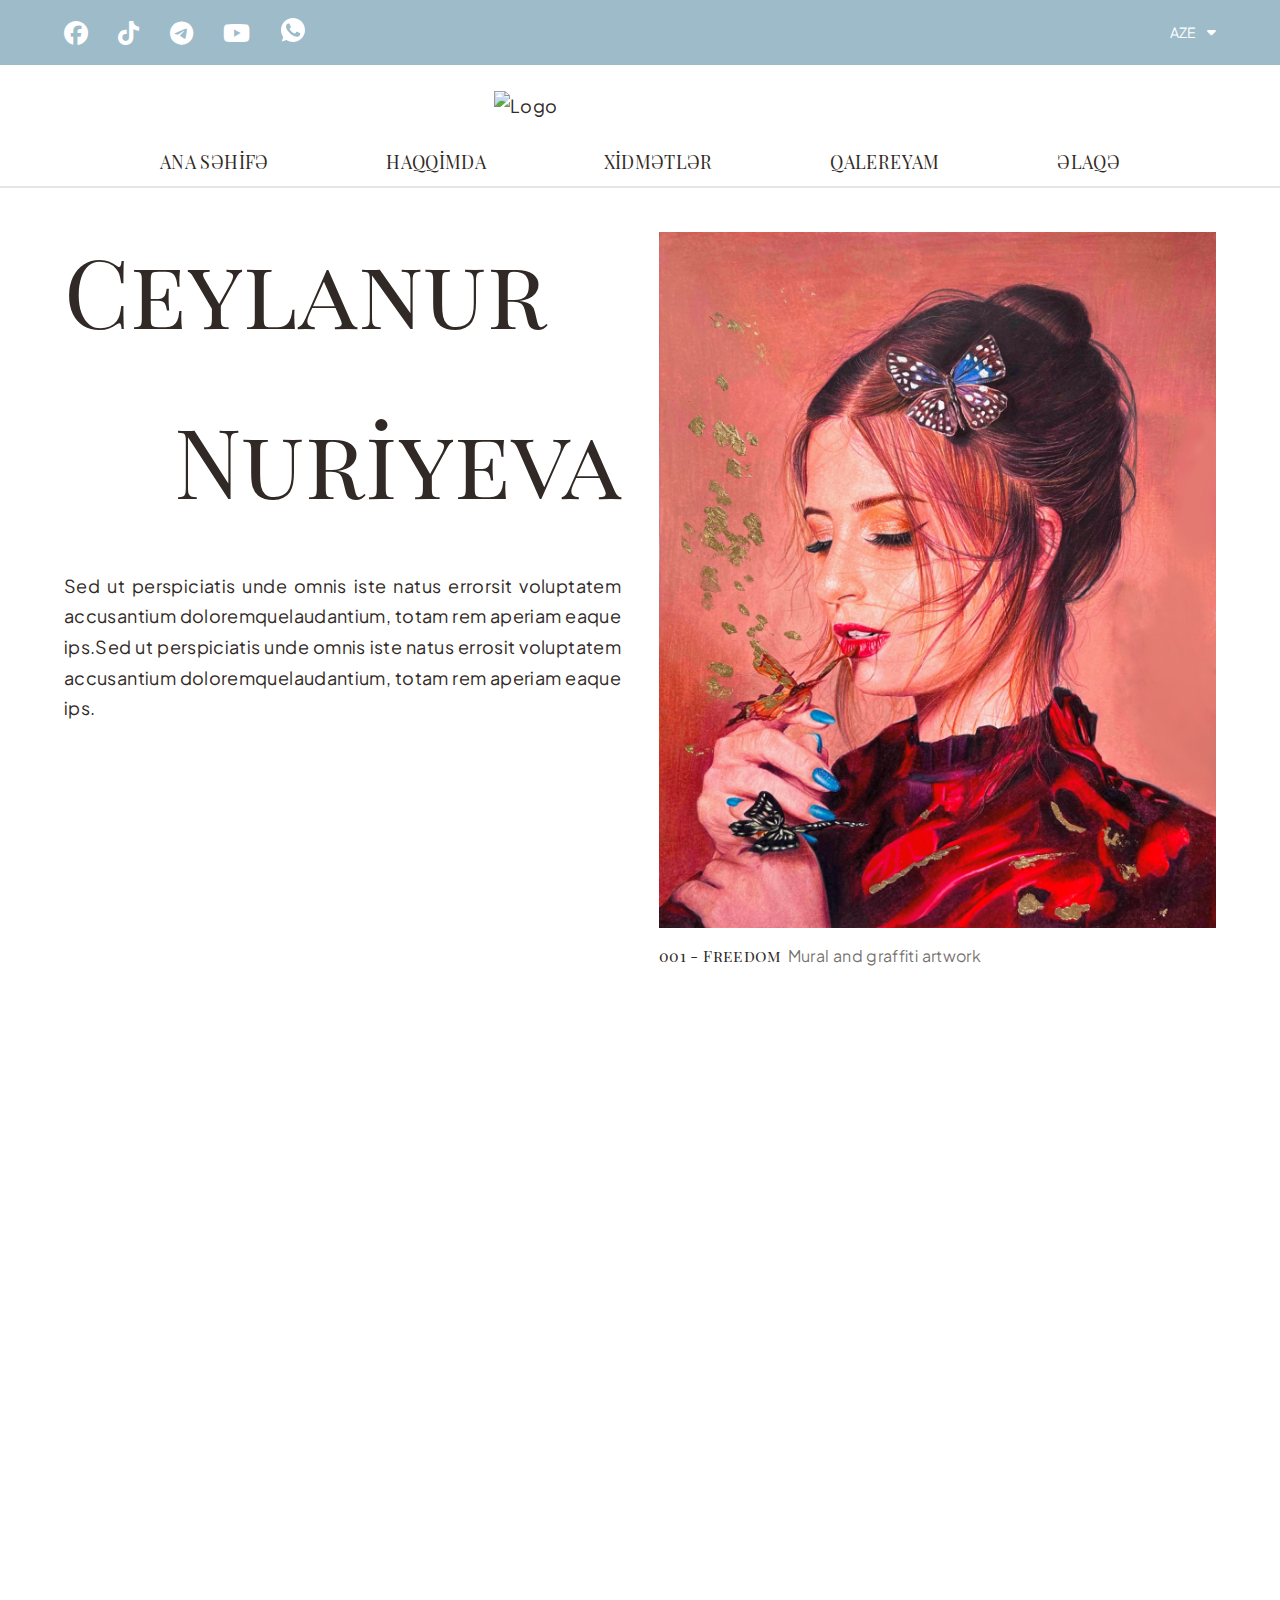
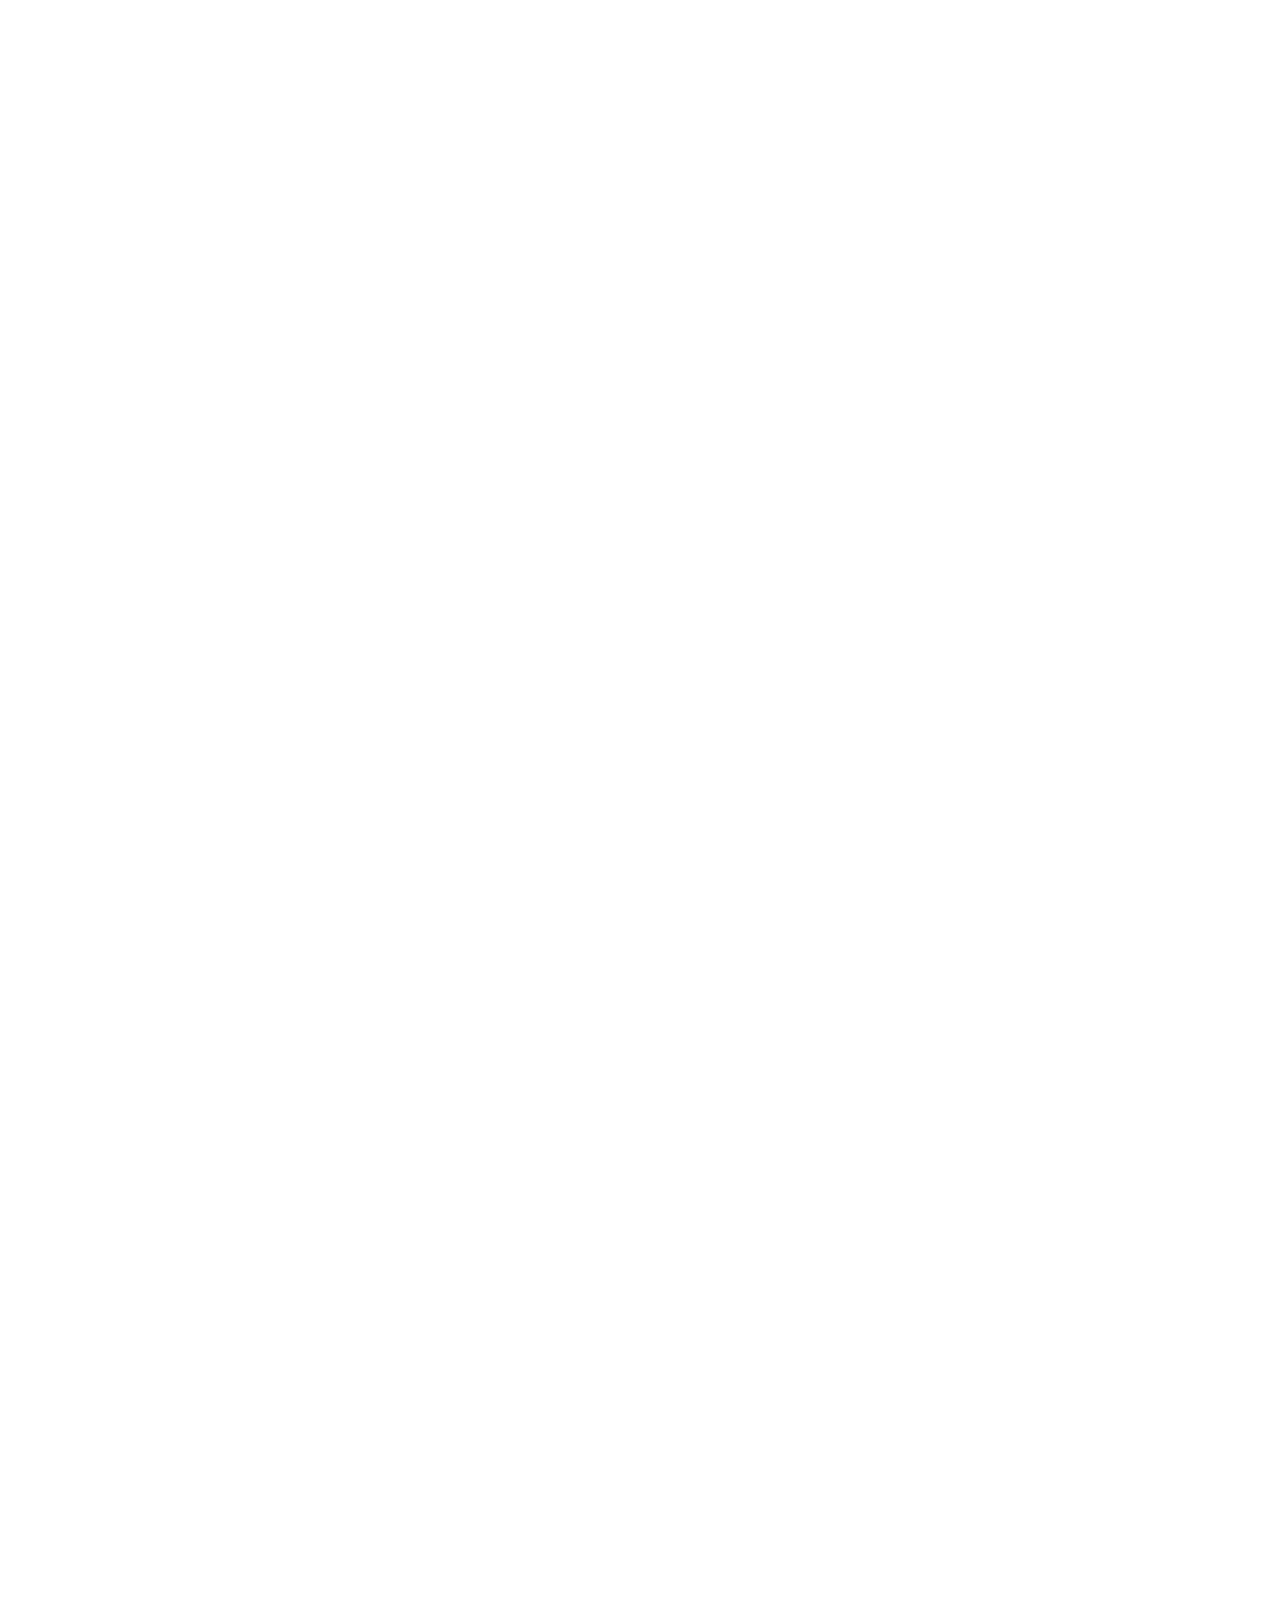
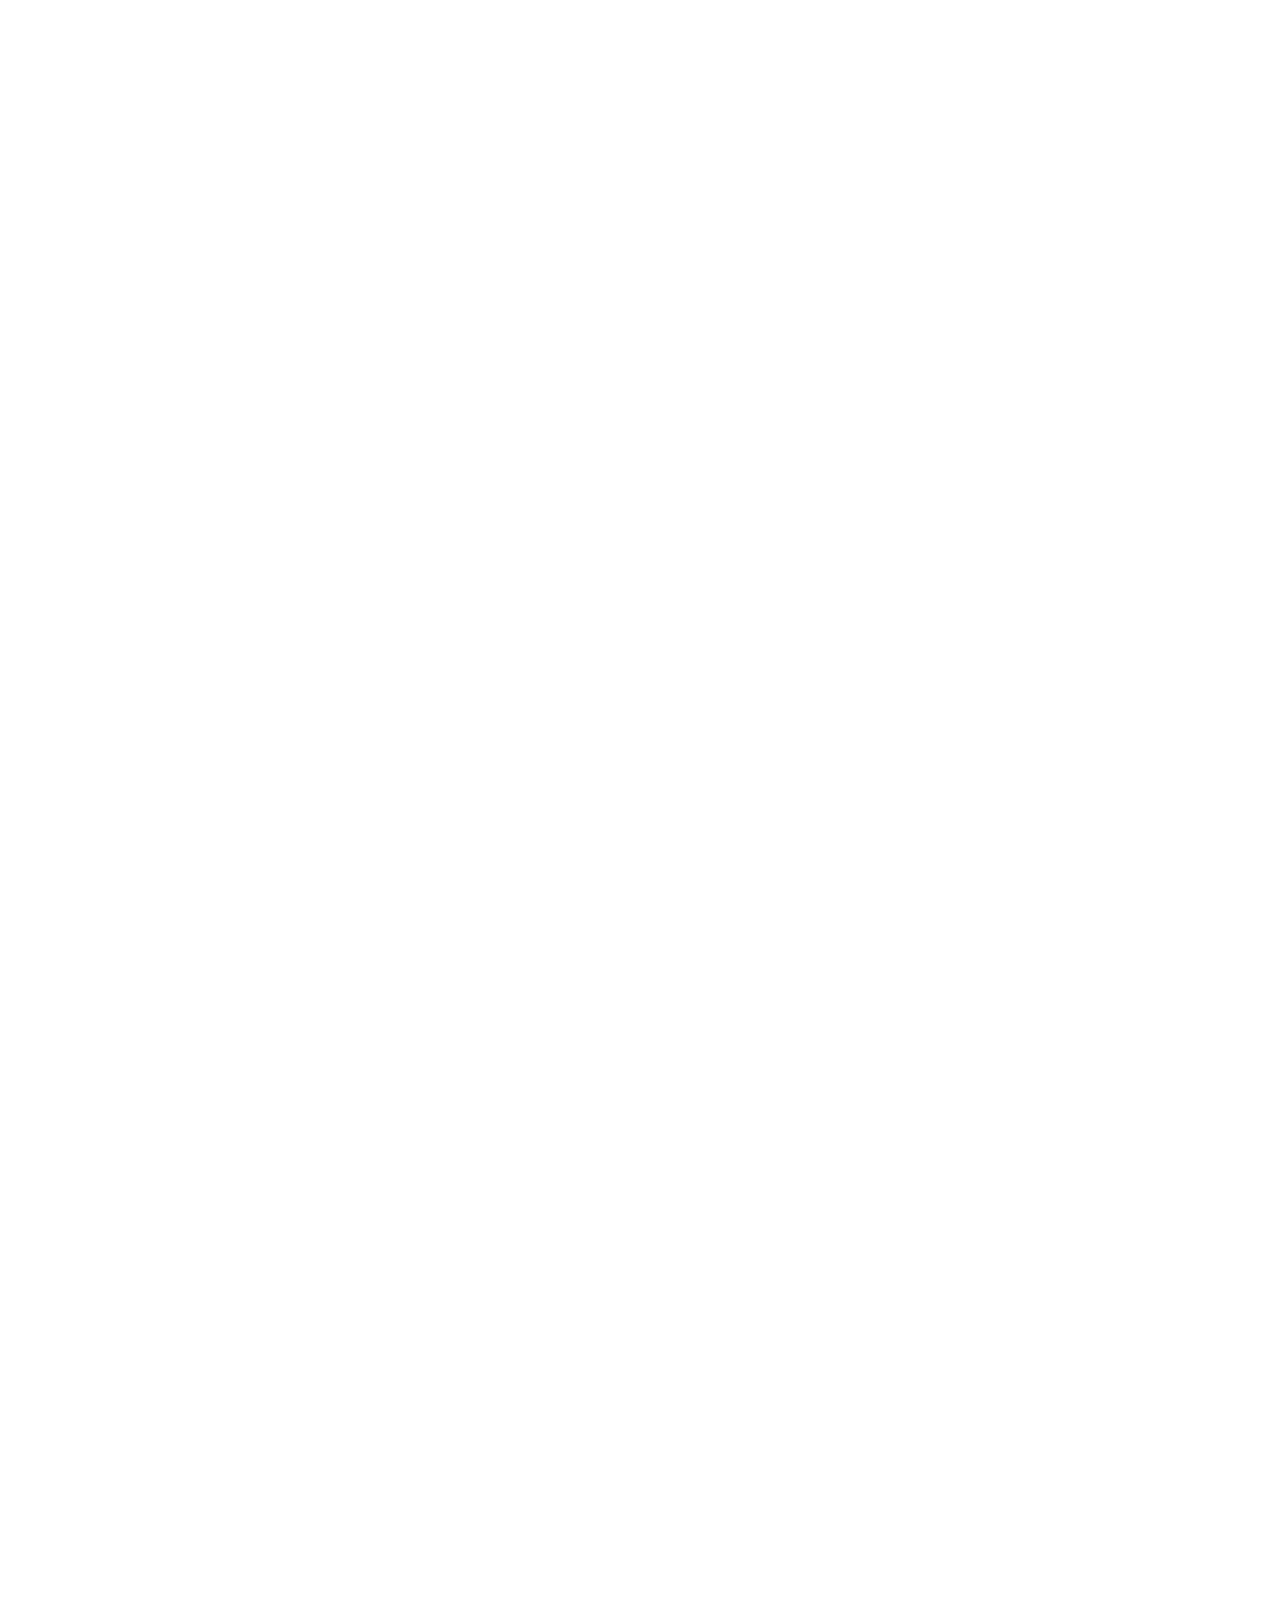
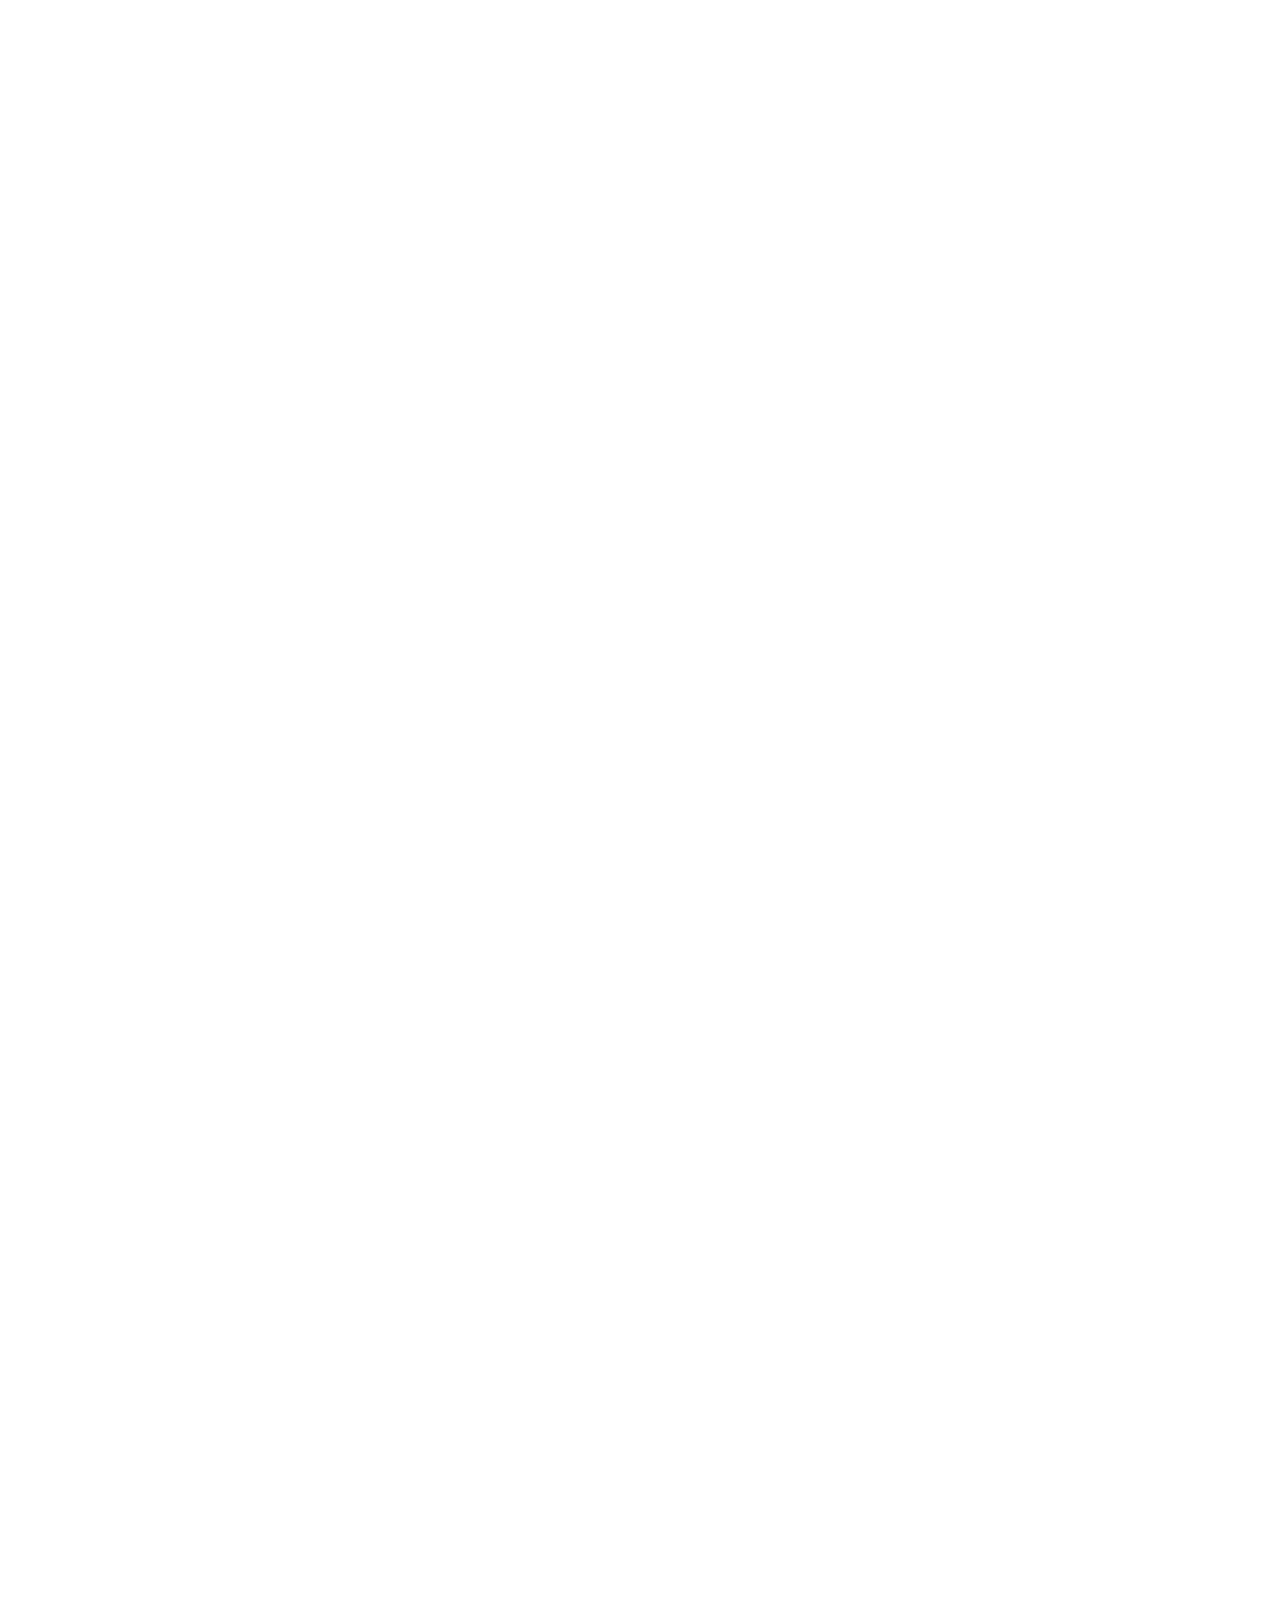
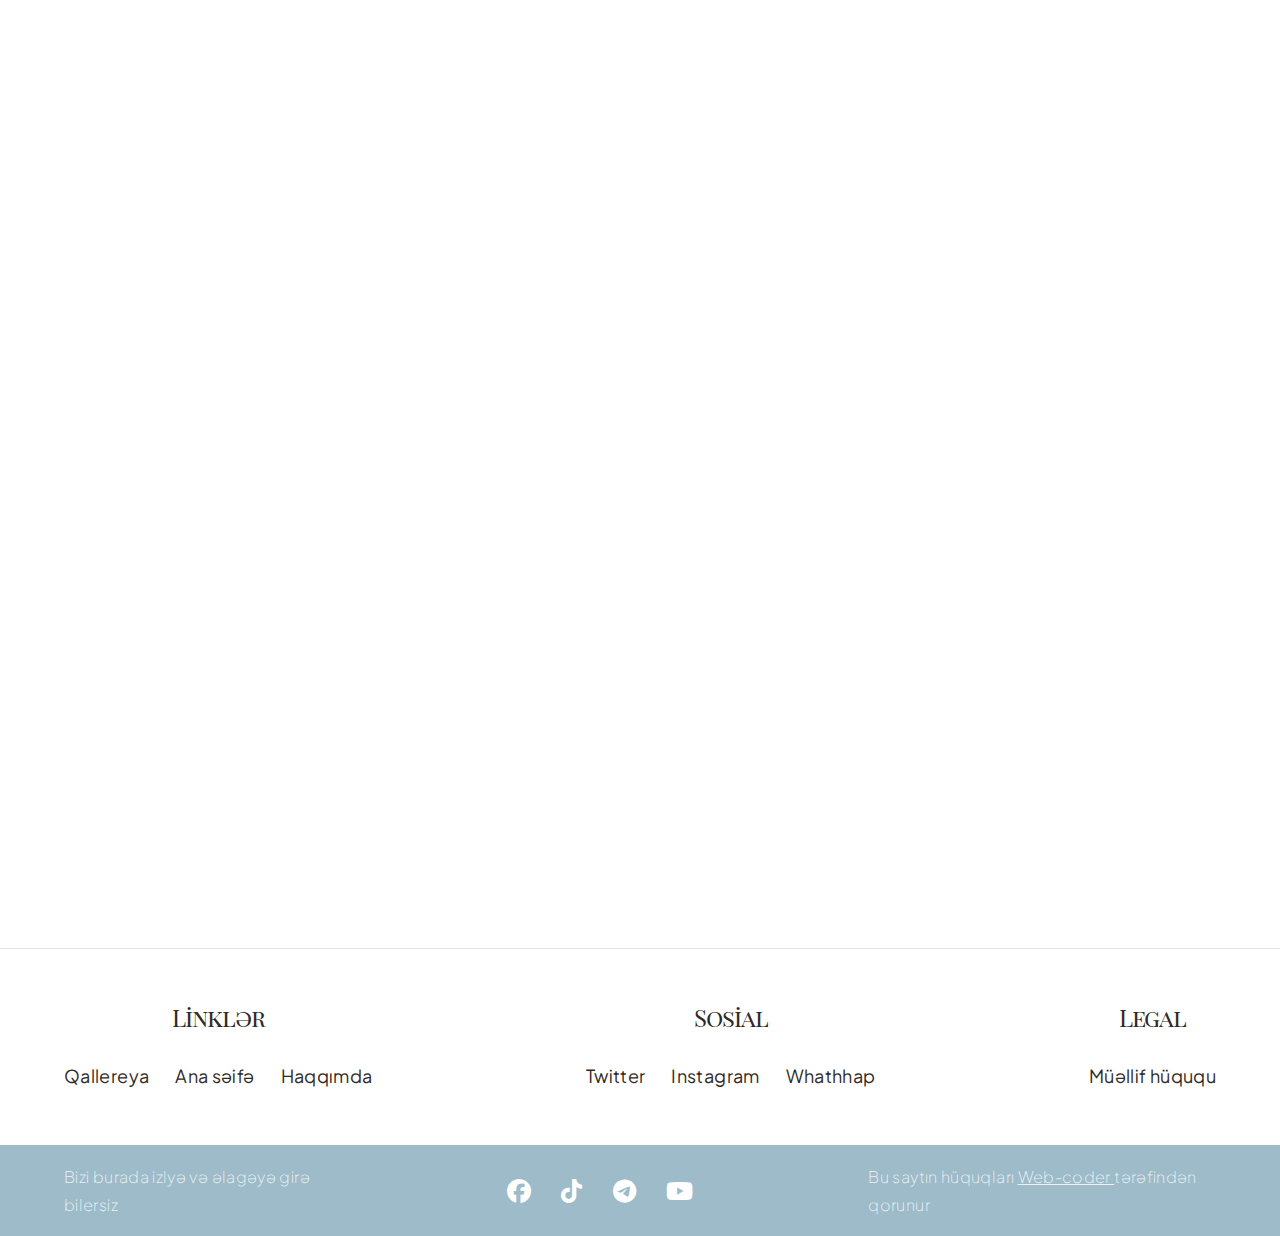
==== commit f108f157: "copy modal some changes" ====
--- a/index.html
+++ b/index.html
@@ -3,6 +3,34 @@
   <head>
     <meta charset="UTF-8" />
     <meta name="viewport" content="width=device-width, initial-scale=1.0" />
+
+    <link
+      rel="shortcut icon"
+      href="./assets/imgs/favicon.ico"
+      type="image/x-icon"
+    />
+
+    <link
+      rel="icon"
+      type="image/png"
+      sizes="32x32"
+      href="./assets/imgs/favicon-32x32.png"
+    />
+
+    <link
+      rel="icon"
+      type="image/png"
+      sizes="16x16"
+      href="./assets/imgs/favicon-16x16.png"
+    />
+
+    <link
+      rel="apple-touch-icon"
+      sizes="180x180"
+      href="./assets/imgs/apple-touch-icon.png"
+    />
+
+    <link rel="manifest" href="./assets/imgs/site.webmanifest" />
 
     <link
       href="https://fonts.googleapis.com/css2?family=Inter:wght@100..900&family=MuseoModerno:ital,wght@0,100..900;1,100..900&family=Playfair+Display+SC:ital,wght@0,400;0,700;0,900;1,400;1,700;1,900&family=Plus+Jakarta+Sans:ital,wght@0,200..800;1,200..800&family=Poppins:ital,wght@0,100;0,200;0,300;0,400;0,500;0,600;0,700;0,800;0,900;1,100;1,200;1,300;1,400;1,500;1,600;1,700;1,800;1,900&family=Waterfall&family=Whisper&display=swap"
@@ -645,34 +673,6 @@
               Müəllif hüquqlarını qəbul et
             </label>
           </div>
-          <button id="copy_close" type="button" aria-label="">
-            <svg
-              width="52"
-              height="52"
-              viewBox="0 0 52 52"
-              fill="none"
-              xmlns="http://www.w3.org/2000/svg"
-            >
-              <rect
-                x="14.9668"
-                y="11.0234"
-                width="37"
-                height="2"
-                rx="1"
-                transform="rotate(50.5995 14.9668 11.0234)"
-                fill="#6e6e6e"
-              />
-              <rect
-                x="38.5898"
-                y="12.4219"
-                width="37"
-                height="2"
-                rx="1"
-                transform="rotate(129.984 38.5898 12.4219)"
-                fill="#6e6e6e"
-              />
-            </svg>
-          </button>
         </div>
       </div>
     </main>
--- a/assets/css/style.css
+++ b/assets/css/style.css
@@ -29,12 +29,14 @@
   --color-white: #ffffff;
   --color-active: #f2c6b8;
   --color-green: #29bb5b;
+  --color-blue: #a8c7d5;
 
   --container-width-lg: 120rem;
 
   --main-font: "Plus Jakarta Sans", sans-serif, serif;
   /* --secondary-font: "Forum", sans-serif; */
   --secondary-font: "Playfair Display SC", sans-serif, serif;
+  --third-font: "Playfair Display", sans-serif, serif;
   --fourth-font: "Waterfall", sans-serif, serif;
   --fifth-font: "Whisper", cursive, sans-serif, serif;
   --sixth-font: "Katibeh", sans-serif, serif;
@@ -84,7 +86,7 @@
 
 .container {
   max-width: var(--container-width-lg);
-  width: 80%;
+  width: 90%;
   margin: 0 auto;
 }
 
--- a/assets/css/general.css
+++ b/assets/css/general.css
@@ -59,6 +59,33 @@
 .btn:active {
   background-color: var(--color-active);
   border-color: var(--color-active);
+}
+
+.picture__name {
+  margin-top: 1.6rem;
+  line-height: 150%;
+  column-gap: 0.6rem;
+  font-size: 1.6rem;
+}
+
+.picture__name > span:first-child {
+  font-family: var(--secondary-font);
+}
+
+.picture__name > span:last-child {
+  color: rgba(48, 41, 37, 0.67);
+}
+
+.status {
+  font-size: clamp(1.4rem, 5vw, 2.4rem);
+  position: absolute;
+  top: 0;
+  left: 0.5%;
+  transform: translateY(-75%);
+  background-color: var(--color-main);
+  color: var(--color-white);
+  width: 15.2rem;
+  height: 4.1rem;
 }
 
 /* header */
@@ -120,7 +147,7 @@
   cursor: pointer;
 }
 
-.header__top-langs > ul > li:hover > ul {
+.header__top-langs > ul > li.active > ul {
   opacity: 1;
   visibility: visible;
   transform: translate(-15%, 0);
@@ -477,21 +504,11 @@
   margin-top: 5.7rem;
 }
 
-#modal_close,
-#copy_close {
+#modal_close {
   position: absolute;
-  top: 3%;
+  top: 2px;
   right: 2%;
   z-index: 10;
-}
-
-#copy_close {
-  right: auto;
-  left: 2%;
-}
-
-#copy_close:disabled svg rect {
-  fill: #d9d9d9;
 }
 
 /* copyrights */
@@ -515,10 +532,36 @@
 
 /* responsive */
 
+@media only screen and (max-width: 1100px) {
+  .cm {
+    gap: 2rem;
+    padding: 1rem;
+  }
+}
+
 @media only screen and (max-width: 992px) {
   .footer__bottom-wrapper {
     column-gap: 4rem;
   }
+
+  .cm {
+    flex-direction: column;
+    gap: 1rem;
+  }
+
+  .cm > .modal__img {
+    height: 30rem;
+    width: 100%;
+    flex: 1;
+  }
+
+  .cm > .modal__content {
+    font-size: 1.4rem;
+  }
+
+  .cm > .modal__content > p {
+    margin-top: 0.5rem;
+  }
 }
 
 @media only screen and (max-width: 930px) {
@@ -528,6 +571,11 @@
 }
 
 @media only screen and (max-width: 768px) {
+  .status {
+    width: 11.6rem;
+    height: 2.7rem;
+  }
+
   .header__top-langs {
     order: -1;
   }
@@ -572,9 +620,7 @@
   .modal__content {
     padding: 4rem;
   }
-}
-
-@media only screen and (max-width: 500px) {
+
   .socials {
     display: none;
   }
@@ -585,12 +631,21 @@
 
   .navbar.active {
     opacity: 1;
+  }
+
+  html:has(.navbar.active) .header__top-langs {
+    display: none;
+  }
+
+  .plate {
+    margin-left: auto;
   }
 
   .navbar .navbar__menu {
     flex-direction: column;
     row-gap: 3.4rem;
     justify-content: stretch;
+    overflow-y: scroll;
   }
 
   body:has(.navbar.active) {
@@ -600,7 +655,9 @@
   .navbar.active .navbar__menu .socials {
     display: block;
   }
-
+}
+
+@media only screen and (max-width: 500px) {
   .footer__navmenu ul {
     flex-wrap: wrap;
     justify-content: center;
--- a/assets/css/home.css
+++ b/assets/css/home.css
@@ -72,21 +72,6 @@
   height: 42rem;
 }
 
-.picture__name {
-  margin-top: 1.6rem;
-  line-height: 160%;
-  column-gap: 0.6rem;
-}
-
-.picture__name > span:first-child {
-  font-family: var(--secondary-font);
-}
-
-.picture__name > span:last-child {
-  font-size: 1.6rem;
-  color: rgba(48, 41, 37, 0.67);
-}
-
 /* about */
 
 .about__top {
@@ -207,18 +192,6 @@
 .collections__img {
   margin-top: 5.2rem;
   position: relative;
-}
-
-.status {
-  font-size: clamp(1.4rem, 5vw, 2.4rem);
-  position: absolute;
-  top: 0;
-  left: 0.5%;
-  transform: translateY(-75%);
-  background-color: var(--color-main);
-  color: var(--color-white);
-  width: 15.2rem;
-  height: 4.1rem;
 }
 
 .collections__links {
